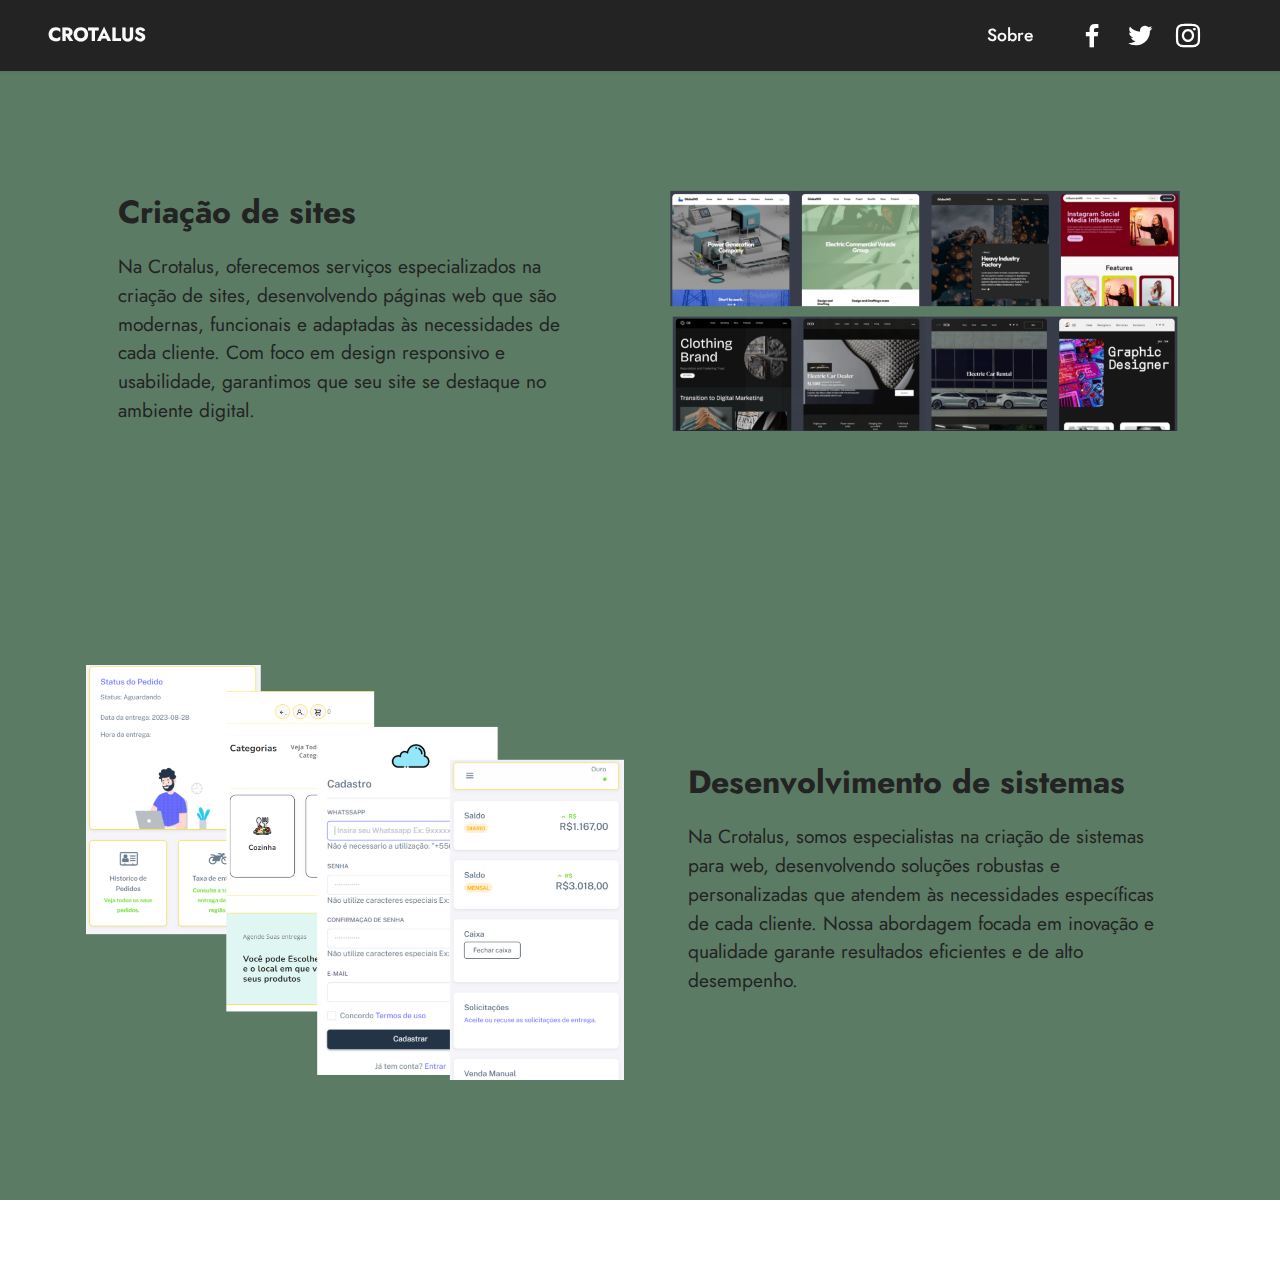
==== page1.html @ e1d0e32e "Add files via upload" ====
<!DOCTYPE html>
<html  >
<head>
  <!-- Site made with Mobirise Website Builder v5.8.14, https://mobirise.com -->
  <meta charset="UTF-8">
  <meta http-equiv="X-UA-Compatible" content="IE=edge">
  <meta name="generator" content="Mobirise v5.8.14, mobirise.com">
  <meta name="viewport" content="width=device-width, initial-scale=1, minimum-scale=1">
  <link rel="shortcut icon" href="assets/images/logo.png" type="image/x-icon">
  <meta name="description" content="">
  
  
  <title>sobre</title>
  <link rel="stylesheet" href="assets/bootstrap/css/bootstrap.min.css">
  <link rel="stylesheet" href="assets/bootstrap/css/bootstrap-grid.min.css">
  <link rel="stylesheet" href="assets/bootstrap/css/bootstrap-reboot.min.css">
  <link rel="stylesheet" href="assets/animatecss/animate.css">
  <link rel="stylesheet" href="assets/dropdown/css/style.css">
  <link rel="stylesheet" href="assets/socicon/css/styles.css">
  <link rel="stylesheet" href="assets/theme/css/style.css">
  <link rel="preload" href="https://fonts.googleapis.com/css?family=Jost:100,200,300,400,500,600,700,800,900,100i,200i,300i,400i,500i,600i,700i,800i,900i&display=swap" as="style" onload="this.onload=null;this.rel='stylesheet'">
  <noscript><link rel="stylesheet" href="https://fonts.googleapis.com/css?family=Jost:100,200,300,400,500,600,700,800,900,100i,200i,300i,400i,500i,600i,700i,800i,900i&display=swap"></noscript>
  <link rel="preload" as="style" href="assets/mobirise/css/mbr-additional.css"><link rel="stylesheet" href="assets/mobirise/css/mbr-additional.css" type="text/css">

  
  
  
</head>
<body>
  
  <section data-bs-version="5.1" class="menu menu1 cid-ujg3u1qwdb" once="menu" id="menu1-9">
    

    <nav class="navbar navbar-dropdown navbar-fixed-top navbar-expand-lg">
        <div class="container-fluid">
            <div class="navbar-brand">
                
                <span class="navbar-caption-wrap"><a class="navbar-caption text-white text-primary display-7" href="index.html">CROTALUS</a></span>
            </div>
            <button class="navbar-toggler" type="button" data-toggle="collapse" data-bs-toggle="collapse" data-target="#navbarSupportedContent" data-bs-target="#navbarSupportedContent" aria-controls="navbarNavAltMarkup" aria-expanded="false" aria-label="Toggle navigation">
                <div class="hamburger">
                    <span></span>
                    <span></span>
                    <span></span>
                    <span></span>
                </div>
            </button>
            <div class="collapse navbar-collapse" id="navbarSupportedContent">
                <ul class="navbar-nav nav-dropdown nav-right" data-app-modern-menu="true"><li class="nav-item"><a class="nav-link link text-white text-primary display-4" href="page1.html">Sobre</a></li></ul>
                <div class="icons-menu">
                    <a class="iconfont-wrapper" href="https://mobiri.se" target="_blank">
                        <span class="p-2 mbr-iconfont socicon-facebook socicon"></span>
                    </a>
                    <a class="iconfont-wrapper" href="https://mobiri.se" target="_blank">
                        <span class="p-2 mbr-iconfont socicon-twitter socicon"></span>
                    </a>
                    <a class="iconfont-wrapper" href="https://mobiri.se" target="_blank">
                        <span class="p-2 mbr-iconfont socicon-instagram socicon"></span>
                    </a>
                    
                </div>
                
            </div>
        </div>
    </nav>
</section>

<section data-bs-version="5.1" class="image2 cid-ujhuDAVxsH" id="image2-b">
    

    
    

    <div class="container">
        <div class="row align-items-center">
            <div class="col-12 col-lg-6">
                <div class="image-wrapper">
                    <img src="assets/images/design-sem-nome-9.png" alt="Mobirise Website Builder">
                    <p class="mbr-description mbr-fonts-style mt-2 align-center display-4"></p>
                </div>
            </div>
            <div class="col-12 col-lg">
                <div class="text-wrapper">
                    <h3 class="mbr-section-title mbr-fonts-style mb-3 display-5">
                        <strong>Criação de sites</strong></h3>
                    <p class="mbr-text mbr-fonts-style display-7">
                        Na Crotalus, oferecemos serviços especializados na criação de sites, desenvolvendo páginas web que são modernas, funcionais e adaptadas às necessidades de cada cliente. Com foco em design responsivo e usabilidade, garantimos que seu site se destaque no ambiente digital.</p>
                </div>
            </div>
        </div>
    </div>
</section>

<section data-bs-version="5.1" class="image1 cid-ujhtBpP2dq" id="image1-a">
    

    
    

    <div class="container">
        <div class="row align-items-center">
            <div class="col-12 col-lg-6">
                <div class="image-wrapper">
                    <img src="assets/images/design-sem-nome-4.png" alt="Mobirise Website Builder">
                    <p class="mbr-description mbr-fonts-style pt-2 align-center display-4"></p>
                </div>
            </div>
            <div class="col-12 col-lg">
                <div class="text-wrapper">
                    <h3 class="mbr-section-title mbr-fonts-style mb-3 display-5"><strong>Desenvolvimento de sistemas</strong></h3>
                    <p class="mbr-text mbr-fonts-style display-7">
                        Na Crotalus, somos especialistas na criação de sistemas para web, desenvolvendo soluções robustas e personalizadas que atendem às necessidades específicas de cada cliente. Nossa abordagem focada em inovação e qualidade garante resultados eficientes e de alto desempenho.</p>
                </div>
            </div>
        </div>
    </div>
</section><section class="display-7" style="padding: 0;align-items: center;justify-content: center;flex-wrap: wrap;    align-content: center;display: flex;position: relative;height: 4rem;"><a href="https://mobiri.se/3036467" style="flex: 1 1;height: 4rem;position: absolute;width: 100%;z-index: 1;"><img alt="" style="height: 4rem;" src="[data-uri]"></a><p style="margin: 0;text-align: center;" class="display-7">&#8204;</p><a style="z-index:1" href="https://mobirise.com/offline-website-builder.html">Offline Website Builder</a></section><script src="assets/bootstrap/js/bootstrap.bundle.min.js"></script>  <script src="assets/smoothscroll/smooth-scroll.js"></script>  <script src="assets/ytplayer/index.js"></script>  <script src="assets/dropdown/js/navbar-dropdown.js"></script>  <script src="assets/theme/js/script.js"></script>  
  
  
 <div id="scrollToTop" class="scrollToTop mbr-arrow-up"><a style="text-align: center;"><i class="mbr-arrow-up-icon mbr-arrow-up-icon-cm cm-icon cm-icon-smallarrow-up"></i></a></div>
    <input name="animation" type="hidden">
  </body>
</html>
---- assets/dropdown/css/style.css ----
.navbar-dropdown {
  left: 0;
  padding: 0;
  position: absolute;
  right: 0;
  top: 0;
  transition: all 0.45s ease;
  z-index: 1030;
  background: #282828; }
  .navbar-dropdown .navbar-logo {
    margin-right: 0.8rem;
    transition: margin 0.3s ease-in-out;
    vertical-align: middle; }
    .navbar-dropdown .navbar-logo img {
      height: 3.125rem;
      transition: all 0.3s ease-in-out; }
    .navbar-dropdown .navbar-logo.mbr-iconfont {
      font-size: 3.125rem;
      line-height: 3.125rem; }
  .navbar-dropdown .navbar-caption {
    font-weight: 700;
    white-space: normal;
    vertical-align: -4px;
    line-height: 3.125rem !important; }
    .navbar-dropdown .navbar-caption, .navbar-dropdown .navbar-caption:hover {
      color: inherit;
      text-decoration: none; }
  .navbar-dropdown .mbr-iconfont + .navbar-caption {
    vertical-align: -1px; }
  .navbar-dropdown.navbar-fixed-top {
    position: fixed; }
  .navbar-dropdown .navbar-brand span {
    vertical-align: -4px; }
  .navbar-dropdown.bg-color.transparent {
    background: none; }
  .navbar-dropdown.navbar-short .navbar-brand {
    padding: 0.625rem 0; }
    .navbar-dropdown.navbar-short .navbar-brand span {
      vertical-align: -1px; }
  .navbar-dropdown.navbar-short .navbar-caption {
    line-height: 2.375rem !important;
    vertical-align: -2px; }
  .navbar-dropdown.navbar-short .navbar-logo {
    margin-right: 0.5rem; }
    .navbar-dropdown.navbar-short .navbar-logo img {
      height: 2.375rem; }
    .navbar-dropdown.navbar-short .navbar-logo.mbr-iconfont {
      font-size: 2.375rem;
      line-height: 2.375rem; }
  .navbar-dropdown.navbar-short .mbr-table-cell {
    height: 3.625rem; }
  .navbar-dropdown .navbar-close {
    left: 0.6875rem;
    position: fixed;
    top: 0.75rem;
    z-index: 1000; }
  .navbar-dropdown .hamburger-icon {
    content: "";
    display: inline-block;
    vertical-align: middle;
    width: 16px;
    -webkit-box-shadow: 0 -6px 0 1px #282828,0 0 0 1px #282828,0 6px 0 1px #282828;
    -moz-box-shadow: 0 -6px 0 1px #282828,0 0 0 1px #282828,0 6px 0 1px #282828;
    box-shadow: 0 -6px 0 1px #282828,0 0 0 1px #282828,0 6px 0 1px #282828; }

.dropdown-menu .dropdown-toggle[data-toggle="dropdown-submenu"]::after {
  border-bottom: 0.35em solid transparent;
  border-left: 0.35em solid;
  border-right: 0;
  border-top: 0.35em solid transparent;
  margin-left: 0.3rem; }

.dropdown-menu .dropdown-item:focus {
  outline: 0; }

.nav-dropdown {
  font-size: 0.75rem;
  font-weight: 500;
  height: auto !important; }
  .nav-dropdown .nav-btn {
    padding-left: 1rem; }
  .nav-dropdown .link {
    margin: .667em 1.667em;
    font-weight: 500;
    padding: 0;
    transition: color .2s ease-in-out; }
    .nav-dropdown .link.dropdown-toggle {
      margin-right: 2.583em; }
      .nav-dropdown .link.dropdown-toggle::after {
        margin-left: .25rem;
        border-top: 0.35em solid;
        border-right: 0.35em solid transparent;
        border-left: 0.35em solid transparent;
        border-bottom: 0; }
      .nav-dropdown .link.dropdown-toggle[aria-expanded="true"] {
        margin: 0;
        padding: 0.667em 3.263em  0.667em 1.667em; }
  .nav-dropdown .link::after,
  .nav-dropdown .dropdown-item::after {
    color: inherit; }
  .nav-dropdown .btn {
    font-size: 0.75rem;
    font-weight: 700;
    letter-spacing: 0;
    margin-bottom: 0;
    padding-left: 1.25rem;
    padding-right: 1.25rem; }
  .nav-dropdown .dropdown-menu {
    border-radius: 0;
    border: 0;
    left: 0;
    margin: 0;
    padding-bottom: 1.25rem;
    padding-top: 1.25rem;
    position: relative; }
  .nav-dropdown .dropdown-submenu {
    margin-left: 0.125rem;
    top: 0; }
  .nav-dropdown .dropdown-item {
    font-weight: 500;
    line-height: 2;
    padding: 0.3846em 4.615em 0.3846em 1.5385em;
    position: relative;
    transition: color .2s ease-in-out, background-color .2s ease-in-out; }
    .nav-dropdown .dropdown-item::after {
      margin-top: -0.3077em;
      position: absolute;
      right: 1.1538em;
      top: 50%; }
    .nav-dropdown .dropdown-item:focus, .nav-dropdown .dropdown-item:hover {
      background: none; }

@media (max-width: 767px) {
  .nav-dropdown.navbar-toggleable-sm {
    bottom: 0;
    display: none;
    left: 0;
    overflow-x: hidden;
    position: fixed;
    top: 0;
    transform: translateX(-100%);
    -ms-transform: translateX(-100%);
    -webkit-transform: translateX(-100%);
    width: 18.75rem;
    z-index: 999; } }
.nav-dropdown.navbar-toggleable-xl {
  bottom: 0;
  display: none;
  left: 0;
  overflow-x: hidden;
  position: fixed;
  top: 0;
  transform: translateX(-100%);
  -ms-transform: translateX(-100%);
  -webkit-transform: translateX(-100%);
  width: 18.75rem;
  z-index: 999; }

.nav-dropdown-sm {
  display: block !important;
  overflow-x: hidden;
  overflow: auto;
  padding-top: 3.875rem; }
  .nav-dropdown-sm::after {
    content: "";
    display: block;
    height: 3rem;
    width: 100%; }
  .nav-dropdown-sm.collapse.in ~ .navbar-close {
    display: block !important; }
  .nav-dropdown-sm.collapsing, .nav-dropdown-sm.collapse.in {
    transform: translateX(0);
    -ms-transform: translateX(0);
    -webkit-transform: translateX(0);
    transition: all 0.25s ease-out;
    -webkit-transition: all 0.25s ease-out;
    background: #282828; }
  .nav-dropdown-sm.collapsing[aria-expanded="false"] {
    transform: translateX(-100%);
    -ms-transform: translateX(-100%);
    -webkit-transform: translateX(-100%); }
  .nav-dropdown-sm .nav-item {
    display: block;
    margin-left: 0 !important;
    padding-left: 0; }
  .nav-dropdown-sm .link,
  .nav-dropdown-sm .dropdown-item {
    border-top: 1px dotted rgba(255, 255, 255, 0.1);
    font-size: 0.8125rem;
    line-height: 1.6;
    margin: 0 !important;
    padding: 0.875rem 2.4rem 0.875rem 1.5625rem !important;
    position: relative;
    white-space: normal; }
    .nav-dropdown-sm .link:focus, .nav-dropdown-sm .link:hover,
    .nav-dropdown-sm .dropdown-item:focus,
    .nav-dropdown-sm .dropdown-item:hover {
      background: rgba(0, 0, 0, 0.2) !important;
      color: #c0a375; }
  .nav-dropdown-sm .nav-btn {
    position: relative;
    padding: 1.5625rem 1.5625rem 0 1.5625rem; }
    .nav-dropdown-sm .nav-btn::before {
      border-top: 1px dotted rgba(255, 255, 255, 0.1);
      content: "";
      left: 0;
      position: absolute;
      top: 0;
      width: 100%; }
    .nav-dropdown-sm .nav-btn + .nav-btn {
      padding-top: 0.625rem; }
      .nav-dropdown-sm .nav-btn + .nav-btn::before {
        display: none; }
  .nav-dropdown-sm .btn {
    padding: 0.625rem 0; }
  .nav-dropdown-sm .dropdown-toggle[data-toggle="dropdown-submenu"]::after {
    margin-left: .25rem;
    border-top: 0.35em solid;
    border-right: 0.35em solid transparent;
    border-left: 0.35em solid transparent;
    border-bottom: 0; }
  .nav-dropdown-sm .dropdown-toggle[data-toggle="dropdown-submenu"][aria-expanded="true"]::after {
    border-top: 0;
    border-right: 0.35em solid transparent;
    border-left: 0.35em solid transparent;
    border-bottom: 0.35em solid; }
  .nav-dropdown-sm .dropdown-menu {
    margin: 0;
    padding: 0;
    position: relative;
    top: 0;
    left: 0;
    width: 100%;
    border: 0;
    float: none;
    border-radius: 0;
    background: none; }
  .nav-dropdown-sm .dropdown-submenu {
    left: 100%;
    margin-left: 0.125rem;
    margin-top: -1.25rem;
    top: 0; }

.navbar-toggleable-sm .nav-dropdown .dropdown-menu {
  position: absolute; }

.navbar-toggleable-sm .nav-dropdown .dropdown-submenu {
  left: 100%;
  margin-left: 0.125rem;
  margin-top: -1.25rem;
  top: 0; }

.navbar-toggleable-sm.opened .nav-dropdown .dropdown-menu {
  position: relative; }

.navbar-toggleable-sm.opened .nav-dropdown .dropdown-submenu {
  left: 0;
  margin-left: 00rem;
  margin-top: 0rem;
  top: 0; }

.is-builder .nav-dropdown.collapsing {
  transition: none !important; }
---- assets/socicon/css/styles.css ----
@charset "UTF-8";

@font-face {
  font-family: 'Socicon';
  src:  url('../fonts/socicon.eot');
  src:  url('../fonts/socicon.eot?#iefix') format('embedded-opentype'),
    url('../fonts/socicon.woff2') format('woff2'),
    url('../fonts/socicon.ttf') format('truetype'),
    url('../fonts/socicon.woff') format('woff'),
    url('../fonts/socicon.svg#socicon') format('svg');
  font-weight: normal;
  font-style: normal;
  font-display: swap;
}

[data-icon]:before {
  font-family: "socicon" !important;
  content: attr(data-icon);
  font-style: normal !important;
  font-weight: normal !important;
  font-variant: normal !important;
  text-transform: none !important;
  speak: none;
  line-height: 1;
  -webkit-font-smoothing: antialiased;
  -moz-osx-font-smoothing: grayscale;
}

[class^="socicon-"], [class*=" socicon-"] {
  /* use !important to prevent issues with browser extensions that change fonts */
  font-family: 'Socicon' !important;
  speak: none;
  font-style: normal;
  font-weight: normal;
  font-variant: normal;
  text-transform: none;
  line-height: 1;

  /* Better Font Rendering =========== */
  -webkit-font-smoothing: antialiased;
  -moz-osx-font-smoothing: grayscale;
}

.socicon-eitaa:before {
  content: "\e97c";
}
.socicon-soroush:before {
  content: "\e97d";
}
.socicon-bale:before {
  content: "\e97e";
}
.socicon-zazzle:before {
  content: "\e97b";
}
.socicon-society6:before {
  content: "\e97a";
}
.socicon-redbubble:before {
  content: "\e979";
}
.socicon-avvo:before {
  content: "\e978";
}
.socicon-stitcher:before {
  content: "\e977";
}
.socicon-googlehangouts:before {
  content: "\e974";
}
.socicon-dlive:before {
  content: "\e975";
}
.socicon-vsco:before {
  content: "\e976";
}
.socicon-flipboard:before {
  content: "\e973";
}
.socicon-ubuntu:before {
  content: "\e958";
}
.socicon-artstation:before {
  content: "\e959";
}
.socicon-invision:before {
  content: "\e95a";
}
.socicon-torial:before {
  content: "\e95b";
}
.socicon-collectorz:before {
  content: "\e95c";
}
.socicon-seenthis:before {
  content: "\e95d";
}
.socicon-googleplaymusic:before {
  content: "\e95e";
}
.socicon-debian:before {
  content: "\e95f";
}
.socicon-filmfreeway:before {
  content: "\e960";
}
.socicon-gnome:before {
  content: "\e961";
}
.socicon-itchio:before {
  content: "\e962";
}
.socicon-jamendo:before {
  content: "\e963";
}
.socicon-mix:before {
  content: "\e964";
}
.socicon-sharepoint:before {
  content: "\e965";
}
.socicon-tinder:before {
  content: "\e966";
}
.socicon-windguru:before {
  content: "\e967";
}
.socicon-cdbaby:before {
  content: "\e968";
}
.socicon-elementaryos:before {
  content: "\e969";
}
.socicon-stage32:before {
  content: "\e96a";
}
.socicon-tiktok:before {
  content: "\e96b";
}
.socicon-gitter:before {
  content: "\e96c";
}
.socicon-letterboxd:before {
  content: "\e96d";
}
.socicon-threema:before {
  content: "\e96e";
}
.socicon-splice:before {
  content: "\e96f";
}
.socicon-metapop:before {
  content: "\e970";
}
.socicon-naver:before {
  content: "\e971";
}
.socicon-remote:before {
  content: "\e972";
}
.socicon-internet:before {
  content: "\e957";
}
.socicon-moddb:before {
  content: "\e94b";
}
.socicon-indiedb:before {
  content: "\e94c";
}
.socicon-traxsource:before {
  content: "\e94d";
}
.socicon-gamefor:before {
  content: "\e94e";
}
.socicon-pixiv:before {
  content: "\e94f";
}
.socicon-myanimelist:before {
  content: "\e950";
}
.socicon-blackberry:before {
  content: "\e951";
}
.socicon-wickr:before {
  content: "\e952";
}
.socicon-spip:before {
  content: "\e953";
}
.socicon-napster:before {
  content: "\e954";
}
.socicon-beatport:before {
  content: "\e955";
}
.socicon-hackerone:before {
  content: "\e956";
}
.socicon-hackernews:before {
  content: "\e946";
}
.socicon-smashwords:before {
  content: "\e947";
}
.socicon-kobo:before {
  content: "\e948";
}
.socicon-bookbub:before {
  content: "\e949";
}
.socicon-mailru:before {
  content: "\e94a";
}
.socicon-gitlab:before {
  content: "\e945";
}
.socicon-instructables:before {
  content: "\e944";
}
.socicon-portfolio:before {
  content: "\e943";
}
.socicon-codered:before {
  content: "\e940";
}
.socicon-origin:before {
  content: "\e941";
}
.socicon-nextdoor:before {
  content: "\e942";
}
.socicon-udemy:before {
  content: "\e93f";
}
.socicon-livemaster:before {
  content: "\e93e";
}
.socicon-crunchbase:before {
  content: "\e93b";
}
.socicon-homefy:before {
  content: "\e93c";
}
.socicon-calendly:before {
  content: "\e93d";
}
.socicon-realtor:before {
  content: "\e90f";
}
.socicon-tidal:before {
  content: "\e910";
}
.socicon-qobuz:before {
  content: "\e911";
}
.socicon-natgeo:before {
  content: "\e912";
}
.socicon-mastodon:before {
  content: "\e913";
}
.socicon-unsplash:before {
  content: "\e914";
}
.socicon-homeadvisor:before {
  content: "\e915";
}
.socicon-angieslist:before {
  content: "\e916";
}
.socicon-codepen:before {
  content: "\e917";
}
.socicon-slack:before {
  content: "\e918";
}
.socicon-openaigym:before {
  content: "\e919";
}
.socicon-logmein:before {
  content: "\e91a";
}
.socicon-fiverr:before {
  content: "\e91b";
}
.socicon-gotomeeting:before {
  content: "\e91c";
}
.socicon-aliexpress:before {
  content: "\e91d";
}
.socicon-guru:before {
  content: "\e91e";
}
.socicon-appstore:before {
  content: "\e91f";
}
.socicon-homes:before {
  content: "\e920";
}
.socicon-zoom:before {
  content: "\e921";
}
.socicon-alibaba:before {
  content: "\e922";
}
.socicon-craigslist:before {
  content: "\e923";
}
.socicon-wix:before {
  content: "\e924";
}
.socicon-redfin:before {
  content: "\e925";
}
.socicon-googlecalendar:before {
  content: "\e926";
}
.socicon-shopify:before {
  content: "\e927";
}
.socicon-freelancer:before {
  content: "\e928";
}
.socicon-seedrs:before {
  content: "\e929";
}
.socicon-bing:before {
  content: "\e92a";
}
.socicon-doodle:before {
  content: "\e92b";
}
.socicon-bonanza:before {
  content: "\e92c";
}
.socicon-squarespace:before {
  content: "\e92d";
}
.socicon-toptal:before {
  content: "\e92e";
}
.socicon-gust:before {
  content: "\e92f";
}
.socicon-ask:before {
  content: "\e930";
}
.socicon-trulia:before {
  content: "\e931";
}
.socicon-loomly:before {
  content: "\e932";
}
.socicon-ghost:before {
  content: "\e933";
}
.socicon-upwork:before {
  content: "\e934";
}
.socicon-fundable:before {
  content: "\e935";
}
.socicon-booking:before {
  content: "\e936";
}
.socicon-googlemaps:before {
  content: "\e937";
}
.socicon-zillow:before {
  content: "\e938";
}
.socicon-niconico:before {
  content: "\e939";
}
.socicon-toneden:before {
  content: "\e93a";
}
.socicon-augment:before {
  content: "\e908";
}
.socicon-bitbucket:before {
  content: "\e909";
}
.socicon-fyuse:before {
  content: "\e90a";
}
.socicon-yt-gaming:before {
  content: "\e90b";
}
.socicon-sketchfab:before {
  content: "\e90c";
}
.socicon-mobcrush:before {
  content: "\e90d";
}
.socicon-microsoft:before {
  content: "\e90e";
}
.socicon-pandora:before {
  content: "\e907";
}
.socicon-messenger:before {
  content: "\e906";
}
.socicon-gamewisp:before {
  content: "\e905";
}
.socicon-bloglovin:before {
  content: "\e904";
}
.socicon-tunein:before {
  content: "\e903";
}
.socicon-gamejolt:before {
  content: "\e901";
}
.socicon-trello:before {
  content: "\e902";
}
.socicon-spreadshirt:before {
  content: "\e900";
}
.socicon-500px:before {
  content: "\e000";
}
.socicon-8tracks:before {
  content: "\e001";
}
.socicon-airbnb:before {
  content: "\e002";
}
.socicon-alliance:before {
  content: "\e003";
}
.socicon-amazon:before {
  content: "\e004";
}
.socicon-amplement:before {
  content: "\e005";
}
.socicon-android:before {
  content: "\e006";
}
.socicon-angellist:before {
  content: "\e007";
}
.socicon-apple:before {
  content: "\e008";
}
.socicon-appnet:before {
  content: "\e009";
}
.socicon-baidu:before {
  content: "\e00a";
}
.socicon-bandcamp:before {
  content: "\e00b";
}
.socicon-battlenet:before {
  content: "\e00c";
}
.socicon-mixer:before {
  content: "\e00d";
}
.socicon-bebee:before {
  content: "\e00e";
}
.socicon-bebo:before {
  content: "\e00f";
}
.socicon-behance:before {
  content: "\e010";
}
.socicon-blizzard:before {
  content: "\e011";
}
.socicon-blogger:before {
  content: "\e012";
}
.socicon-buffer:before {
  content: "\e013";
}
.socicon-chrome:before {
  content: "\e014";
}
.socicon-coderwall:before {
  content: "\e015";
}
.socicon-curse:before {
  content: "\e016";
}
.socicon-dailymotion:before {
  content: "\e017";
}
.socicon-deezer:before {
  content: "\e018";
}
.socicon-delicious:before {
  content: "\e019";
}
.socicon-deviantart:before {
  content: "\e01a";
}
.socicon-diablo:before {
  content: "\e01b";
}
.socicon-digg:before {
  content: "\e01c";
}
.socicon-discord:before {
  content: "\e01d";
}
.socicon-disqus:before {
  content: "\e01e";
}
.socicon-douban:before {
  content: "\e01f";
}
.socicon-draugiem:before {
  content: "\e020";
}
.socicon-dribbble:before {
  content: "\e021";
}
.socicon-drupal:before {
  content: "\e022";
}
.socicon-ebay:before {
  content: "\e023";
}
.socicon-ello:before {
  content: "\e024";
}
.socicon-endomodo:before {
  content: "\e025";
}
.socicon-envato:before {
  content: "\e026";
}
.socicon-etsy:before {
  content: "\e027";
}
.socicon-facebook:before {
  content: "\e028";
}
.socicon-feedburner:before {
  content: "\e029";
}
.socicon-filmweb:before {
  content: "\e02a";
}
.socicon-firefox:before {
  content: "\e02b";
}
.socicon-flattr:before {
  content: "\e02c";
}
.socicon-flickr:before {
  content: "\e02d";
}
.socicon-formulr:before {
  content: "\e02e";
}
.socicon-forrst:before {
  content: "\e02f";
}
.socicon-foursquare:before {
  content: "\e030";
}
.socicon-friendfeed:before {
  content: "\e031";
}
.socicon-github:before {
  content: "\e032";
}
.socicon-goodreads:before {
  content: "\e033";
}
.socicon-google:before {
  content: "\e034";
}
.socicon-googlescholar:before {
  content: "\e035";
}
.socicon-googlegroups:before {
  content: "\e036";
}
.socicon-googlephotos:before {
  content: "\e037";
}
.socicon-googleplus:before {
  content: "\e038";
}
.socicon-grooveshark:before {
  content: "\e039";
}
.socicon-hackerrank:before {
  content: "\e03a";
}
.socicon-hearthstone:before {
  content: "\e03b";
}
.socicon-hellocoton:before {
  content: "\e03c";
}
.socicon-heroes:before {
  content: "\e03d";
}
.socicon-smashcast:before {
  content: "\e03e";
}
.socicon-horde:before {
  content: "\e03f";
}
.socicon-houzz:before {
  content: "\e040";
}
.socicon-icq:before {
  content: "\e041";
}
.socicon-identica:before {
  content: "\e042";
}
.socicon-imdb:before {
  content: "\e043";
}
.socicon-instagram:before {
  content: "\e044";
}
.socicon-issuu:before {
  content: "\e045";
}
.socicon-istock:before {
  content: "\e046";
}
.socicon-itunes:before {
  content: "\e047";
}
.socicon-keybase:before {
  content: "\e048";
}
.socicon-lanyrd:before {
  content: "\e049";
}
.socicon-lastfm:before {
  content: "\e04a";
}
.socicon-line:before {
  content: "\e04b";
}
.socicon-linkedin:before {
  content: "\e04c";
}
.socicon-livejournal:before {
  content: "\e04d";
}
.socicon-lyft:before {
  content: "\e04e";
}
.socicon-macos:before {
  content: "\e04f";
}
.socicon-mail:before {
  content: "\e050";
}
.socicon-medium:before {
  content: "\e051";
}
.socicon-meetup:before {
  content: "\e052";
}
.socicon-mixcloud:before {
  content: "\e053";
}
.socicon-modelmayhem:before {
  content: "\e054";
}
.socicon-mumble:before {
  content: "\e055";
}
.socicon-myspace:before {
  content: "\e056";
}
.socicon-newsvine:before {
  content: "\e057";
}
.socicon-nintendo:before {
  content: "\e058";
}
.socicon-npm:before {
  content: "\e059";
}
.socicon-odnoklassniki:before {
  content: "\e05a";
}
.socicon-openid:before {
  content: "\e05b";
}
.socicon-opera:before {
  content: "\e05c";
}
.socicon-outlook:before {
  content: "\e05d";
}
.socicon-overwatch:before {
  content: "\e05e";
}
.socicon-patreon:before {
  content: "\e05f";
}
.socicon-paypal:before {
  content: "\e060";
}
.socicon-periscope:before {
  content: "\e061";
}
.socicon-persona:before {
  content: "\e062";
}
.socicon-pinterest:before {
  content: "\e063";
}
.socicon-play:before {
  content: "\e064";
}
.socicon-player:before {
  content: "\e065";
}
.socicon-playstation:before {
  content: "\e066";
}
.socicon-pocket:before {
  content: "\e067";
}
.socicon-qq:before {
  content: "\e068";
}
.socicon-quora:before {
  content: "\e069";
}
.socicon-raidcall:before {
  content: "\e06a";
}
.socicon-ravelry:before {
  content: "\e06b";
}
.socicon-reddit:before {
  content: "\e06c";
}
.socicon-renren:before {
  content: "\e06d";
}
.socicon-researchgate:before {
  content: "\e06e";
}
.socicon-residentadvisor:before {
  content: "\e06f";
}
.socicon-reverbnation:before {
  content: "\e070";
}
.socicon-rss:before {
  content: "\e071";
}
.socicon-sharethis:before {
  content: "\e072";
}
.socicon-skype:before {
  content: "\e073";
}
.socicon-slideshare:before {
  content: "\e074";
}
.socicon-smugmug:before {
  content: "\e075";
}
.socicon-snapchat:before {
  content: "\e076";
}
.socicon-songkick:before {
  content: "\e077";
}
.socicon-soundcloud:before {
  content: "\e078";
}
.socicon-spotify:before {
  content: "\e079";
}
.socicon-stackexchange:before {
  content: "\e07a";
}
.socicon-stackoverflow:before {
  content: "\e07b";
}
.socicon-starcraft:before {
  content: "\e07c";
}
.socicon-stayfriends:before {
  content: "\e07d";
}
.socicon-steam:before {
  content: "\e07e";
}
.socicon-storehouse:before {
  content: "\e07f";
}
.socicon-strava:before {
  content: "\e080";
}
.socicon-streamjar:before {
  content: "\e081";
}
.socicon-stumbleupon:before {
  content: "\e082";
}
.socicon-swarm:before {
  content: "\e083";
}
.socicon-teamspeak:before {
  content: "\e084";
}
.socicon-teamviewer:before {
  content: "\e085";
}
.socicon-technorati:before {
  content: "\e086";
}
.socicon-telegram:before {
  content: "\e087";
}
.socicon-tripadvisor:before {
  content: "\e088";
}
.socicon-tripit:before {
  content: "\e089";
}
.socicon-triplej:before {
  content: "\e08a";
}
.socicon-tumblr:before {
  content: "\e08b";
}
.socicon-twitch:before {
  content: "\e08c";
}
.socicon-twitter:before {
  content: "\e08d";
}
.socicon-uber:before {
  content: "\e08e";
}
.socicon-ventrilo:before {
  content: "\e08f";
}
.socicon-viadeo:before {
  content: "\e090";
}
.socicon-viber:before {
  content: "\e091";
}
.socicon-viewbug:before {
  content: "\e092";
}
.socicon-vimeo:before {
  content: "\e093";
}
.socicon-vine:before {
  content: "\e094";
}
.socicon-vkontakte:before {
  content: "\e095";
}
.socicon-warcraft:before {
  content: "\e096";
}
.socicon-wechat:before {
  content: "\e097";
}
.socicon-weibo:before {
  content: "\e098";
}
.socicon-whatsapp:before {
  content: "\e099";
}
.socicon-wikipedia:before {
  content: "\e09a";
}
.socicon-windows:before {
  content: "\e09b";
}
.socicon-wordpress:before {
  content: "\e09c";
}
.socicon-wykop:before {
  content: "\e09d";
}
.socicon-xbox:before {
  content: "\e09e";
}
.socicon-xing:before {
  content: "\e09f";
}
.socicon-yahoo:before {
  content: "\e0a0";
}
.socicon-yammer:before {
  content: "\e0a1";
}
.socicon-yandex:before {
  content: "\e0a2";
}
.socicon-yelp:before {
  content: "\e0a3";
}
.socicon-younow:before {
  content: "\e0a4";
}
.socicon-youtube:before {
  content: "\e0a5";
}
.socicon-zapier:before {
  content: "\e0a6";
}
.socicon-zerply:before {
  content: "\e0a7";
}
.socicon-zomato:before {
  content: "\e0a8";
}
.socicon-zynga:before {
  content: "\e0a9";
}
---- assets/theme/css/style.css ----
@charset "UTF-8";
section {
  background-color: #ffffff;
}

body {
  font-style: normal;
  line-height: 1.5;
  font-weight: 400;
  color: #232323;
  position: relative;
}

button {
  background-color: transparent;
  border-color: transparent;
}

section,
.container,
.container-fluid {
  position: relative;
  word-wrap: break-word;
}

a.mbr-iconfont:hover {
  text-decoration: none;
}

.article .lead p,
.article .lead ul,
.article .lead ol,
.article .lead pre,
.article .lead blockquote {
  margin-bottom: 0;
}

a {
  font-style: normal;
  font-weight: 400;
  cursor: pointer;
}
a, a:hover {
  text-decoration: none;
}

.mbr-section-title {
  font-style: normal;
  line-height: 1.3;
}

.mbr-section-subtitle {
  line-height: 1.3;
}

.mbr-text {
  font-style: normal;
  line-height: 1.7;
}

h1,
h2,
h3,
h4,
h5,
h6,
.display-1,
.display-2,
.display-4,
.display-5,
.display-7,
span,
p,
a {
  line-height: 1;
  word-break: break-word;
  word-wrap: break-word;
  font-weight: 400;
}

b,
strong {
  font-weight: bold;
}

input:-webkit-autofill, input:-webkit-autofill:hover, input:-webkit-autofill:focus, input:-webkit-autofill:active {
  transition-delay: 9999s;
  -webkit-transition-property: background-color, color;
  transition-property: background-color, color;
}

textarea[type=hidden] {
  display: none;
}

section {
  background-position: 50% 50%;
  background-repeat: no-repeat;
  background-size: cover;
}
section .mbr-background-video,
section .mbr-background-video-preview {
  position: absolute;
  bottom: 0;
  left: 0;
  right: 0;
  top: 0;
}

.hidden {
  visibility: hidden;
}

.mbr-z-index20 {
  z-index: 20;
}

/*! Base colors */
.mbr-white {
  color: #ffffff;
}

.mbr-black {
  color: #111111;
}

.mbr-bg-white {
  background-color: #ffffff;
}

.mbr-bg-black {
  background-color: #000000;
}

/*! Text-aligns */
.align-left {
  text-align: left;
}

.align-center {
  text-align: center;
}

.align-right {
  text-align: right;
}

/*! Font-weight  */
.mbr-light {
  font-weight: 300;
}

.mbr-regular {
  font-weight: 400;
}

.mbr-semibold {
  font-weight: 500;
}

.mbr-bold {
  font-weight: 700;
}

/*! Media  */
.media-content {
  flex-basis: 100%;
}

.media-container-row {
  display: flex;
  flex-direction: row;
  flex-wrap: wrap;
  justify-content: center;
  align-content: center;
  align-items: start;
}
.media-container-row .media-size-item {
  width: 400px;
}

.media-container-column {
  display: flex;
  flex-direction: column;
  flex-wrap: wrap;
  justify-content: center;
  align-content: center;
  align-items: stretch;
}
.media-container-column > * {
  width: 100%;
}

@media (min-width: 992px) {
  .media-container-row {
    flex-wrap: nowrap;
  }
}
figure {
  margin-bottom: 0;
  overflow: hidden;
}

figure[mbr-media-size] {
  transition: width 0.1s;
}

img,
iframe {
  display: block;
  width: 100%;
}

.card {
  background-color: transparent;
  border: none;
}

.card-box {
  width: 100%;
}

.card-img {
  text-align: center;
  flex-shrink: 0;
  -webkit-flex-shrink: 0;
}

.media {
  max-width: 100%;
  margin: 0 auto;
}

.mbr-figure {
  align-self: center;
}

.media-container > div {
  max-width: 100%;
}

.mbr-figure img,
.card-img img {
  width: 100%;
}

@media (max-width: 991px) {
  .media-size-item {
    width: auto !important;
  }

  .media {
    width: auto;
  }

  .mbr-figure {
    width: 100% !important;
  }
}
/*! Buttons */
.mbr-section-btn {
  margin-left: -0.6rem;
  margin-right: -0.6rem;
  font-size: 0;
}

.btn {
  font-weight: 600;
  border-width: 1px;
  font-style: normal;
  margin: 0.6rem 0.6rem;
  white-space: normal;
  transition: all 0.2s ease-in-out;
  display: inline-flex;
  align-items: center;
  justify-content: center;
  word-break: break-word;
}

.btn-sm {
  font-weight: 600;
  letter-spacing: 0px;
  transition: all 0.3s ease-in-out;
}

.btn-md {
  font-weight: 600;
  letter-spacing: 0px;
  transition: all 0.3s ease-in-out;
}

.btn-lg {
  font-weight: 600;
  letter-spacing: 0px;
  transition: all 0.3s ease-in-out;
}

.btn-form {
  margin: 0;
}
.btn-form:hover {
  cursor: pointer;
}

nav .mbr-section-btn {
  margin-left: 0rem;
  margin-right: 0rem;
}

/*! Btn icon margin */
.btn .mbr-iconfont,
.btn.btn-sm .mbr-iconfont {
  order: 1;
  cursor: pointer;
  margin-left: 0.5rem;
  vertical-align: sub;
}

.btn.btn-md .mbr-iconfont,
.btn.btn-md .mbr-iconfont {
  margin-left: 0.8rem;
}

.mbr-regular {
  font-weight: 400;
}

.mbr-semibold {
  font-weight: 500;
}

.mbr-bold {
  font-weight: 700;
}

[type=submit] {
  -webkit-appearance: none;
}

/*! Full-screen */
.mbr-fullscreen .mbr-overlay {
  min-height: 100vh;
}

.mbr-fullscreen {
  display: flex;
  display: -moz-flex;
  display: -ms-flex;
  display: -o-flex;
  align-items: center;
  min-height: 100vh;
  padding-top: 3rem;
  padding-bottom: 3rem;
}

/*! Map */
.map {
  height: 25rem;
  position: relative;
}
.map iframe {
  width: 100%;
  height: 100%;
}

/*! Scroll to top arrow */
.mbr-arrow-up {
  bottom: 25px;
  right: 90px;
  position: fixed;
  text-align: right;
  z-index: 5000;
  color: #ffffff;
  font-size: 22px;
}

.mbr-arrow-up a {
  background: rgba(0, 0, 0, 0.2);
  border-radius: 50%;
  color: #fff;
  display: inline-block;
  height: 60px;
  width: 60px;
  border: 2px solid #fff;
  outline-style: none !important;
  position: relative;
  text-decoration: none;
  transition: all 0.3s ease-in-out;
  cursor: pointer;
  text-align: center;
}
.mbr-arrow-up a:hover {
  background-color: rgba(0, 0, 0, 0.4);
}
.mbr-arrow-up a i {
  line-height: 60px;
}

.mbr-arrow-up-icon {
  display: block;
  color: #fff;
}

.mbr-arrow-up-icon::before {
  content: "›";
  display: inline-block;
  font-family: serif;
  font-size: 22px;
  line-height: 1;
  font-style: normal;
  position: relative;
  top: 6px;
  left: -4px;
  transform: rotate(-90deg);
}

/*! Arrow Down */
.mbr-arrow {
  position: absolute;
  bottom: 45px;
  left: 50%;
  width: 60px;
  height: 60px;
  cursor: pointer;
  background-color: rgba(80, 80, 80, 0.5);
  border-radius: 50%;
  transform: translateX(-50%);
}
@media (max-width: 767px) {
  .mbr-arrow {
    display: none;
  }
}
.mbr-arrow > a {
  display: inline-block;
  text-decoration: none;
  outline-style: none;
  -webkit-animation: arrowdown 1.7s ease-in-out infinite;
          animation: arrowdown 1.7s ease-in-out infinite;
  color: #ffffff;
}
.mbr-arrow > a > i {
  position: absolute;
  top: -2px;
  left: 15px;
  font-size: 2rem;
}

#scrollToTop a i::before {
  content: "";
  position: absolute;
  display: block;
  border-bottom: 2.5px solid #fff;
  border-left: 2.5px solid #fff;
  width: 27.8%;
  height: 27.8%;
  left: 50%;
  top: 51%;
  transform: translateY(-30%) translateX(-50%) rotate(135deg);
}

@keyframes arrowdown {
  0% {
    transform: translateY(0px);
  }
  50% {
    transform: translateY(-5px);
  }
  100% {
    transform: translateY(0px);
  }
}
@-webkit-keyframes arrowdown {
  0% {
    transform: translateY(0px);
  }
  50% {
    transform: translateY(-5px);
  }
  100% {
    transform: translateY(0px);
  }
}
@media (max-width: 500px) {
  .mbr-arrow-up {
    left: 0;
    right: 0;
    text-align: center;
  }
}
/*Gradients animation*/
@keyframes gradient-animation {
  from {
    background-position: 0% 100%;
    -webkit-animation-timing-function: ease-in-out;
            animation-timing-function: ease-in-out;
  }
  to {
    background-position: 100% 0%;
    -webkit-animation-timing-function: ease-in-out;
            animation-timing-function: ease-in-out;
  }
}
@-webkit-keyframes gradient-animation {
  from {
    background-position: 0% 100%;
    -webkit-animation-timing-function: ease-in-out;
            animation-timing-function: ease-in-out;
  }
  to {
    background-position: 100% 0%;
    -webkit-animation-timing-function: ease-in-out;
            animation-timing-function: ease-in-out;
  }
}
.bg-gradient {
  background-size: 200% 200%;
  animation: gradient-animation 5s infinite alternate;
  -webkit-animation: gradient-animation 5s infinite alternate;
}

.menu .navbar-brand {
  display: -webkit-flex;
}
.menu .navbar-brand span {
  display: flex;
  display: -webkit-flex;
}
.menu .navbar-brand .navbar-caption-wrap {
  display: -webkit-flex;
}
.menu .navbar-brand .navbar-logo img {
  display: -webkit-flex;
  width: auto;
}
@media (min-width: 768px) and (max-width: 991px) {
  .menu .navbar-toggleable-sm .navbar-nav {
    display: -ms-flexbox;
  }
}
@media (max-width: 991px) {
  .menu .navbar-collapse {
    max-height: 93.5vh;
  }
  .menu .navbar-collapse.show {
    overflow: auto;
  }
}
@media (min-width: 992px) {
  .menu .navbar-nav.nav-dropdown {
    display: -webkit-flex;
  }
  .menu .navbar-toggleable-sm .navbar-collapse {
    display: -webkit-flex !important;
  }
  .menu .collapsed .navbar-collapse {
    max-height: 93.5vh;
  }
  .menu .collapsed .navbar-collapse.show {
    overflow: auto;
  }
}
@media (max-width: 767px) {
  .menu .navbar-collapse {
    max-height: 80vh;
  }
}

.nav-link .mbr-iconfont {
  margin-right: 0.5rem;
}

.navbar {
  display: -webkit-flex;
  -webkit-flex-wrap: wrap;
  -webkit-align-items: center;
  -webkit-justify-content: space-between;
}

.navbar-collapse {
  -webkit-flex-basis: 100%;
  -webkit-flex-grow: 1;
  -webkit-align-items: center;
}

.nav-dropdown .link {
  padding: 0.667em 1.667em !important;
  margin: 0 !important;
}

.nav {
  display: -webkit-flex;
  -webkit-flex-wrap: wrap;
}

.row {
  display: -webkit-flex;
  -webkit-flex-wrap: wrap;
}

.justify-content-center {
  -webkit-justify-content: center;
}

.form-inline {
  display: -webkit-flex;
}

.card-wrapper {
  -webkit-flex: 1;
}

.carousel-control {
  z-index: 10;
  display: -webkit-flex;
}

.carousel-controls {
  display: -webkit-flex;
}

.media {
  display: -webkit-flex;
}

.form-group:focus {
  outline: none;
}

.jq-selectbox__select {
  padding: 7px 0;
  position: relative;
}

.jq-selectbox__dropdown {
  overflow: hidden;
  border-radius: 10px;
  position: absolute;
  top: 100%;
  left: 0 !important;
  width: 100% !important;
}

.jq-selectbox__trigger-arrow {
  right: 0;
  transform: translateY(-50%);
}

.jq-selectbox li {
  padding: 1.07em 0.5em;
}

input[type=range] {
  padding-left: 0 !important;
  padding-right: 0 !important;
}

.modal-dialog,
.modal-content {
  height: 100%;
}

.modal-dialog .carousel-inner {
  height: calc(100vh - 1.75rem);
}
@media (max-width: 575px) {
  .modal-dialog .carousel-inner {
    height: calc(100vh - 1rem);
  }
}

.carousel-item {
  text-align: center;
}

.carousel-item img {
  margin: auto;
}

.navbar-toggler {
  align-self: flex-start;
  padding: 0.25rem 0.75rem;
  font-size: 1.25rem;
  line-height: 1;
  background: transparent;
  border: 1px solid transparent;
  border-radius: 0.25rem;
}

.navbar-toggler:focus,
.navbar-toggler:hover {
  text-decoration: none;
  box-shadow: none;
}

.navbar-toggler-icon {
  display: inline-block;
  width: 1.5em;
  height: 1.5em;
  vertical-align: middle;
  content: "";
  background: no-repeat center center;
  background-size: 100% 100%;
}

.navbar-toggler-left {
  position: absolute;
  left: 1rem;
}

.navbar-toggler-right {
  position: absolute;
  right: 1rem;
}

.card-img {
  width: auto;
}

.menu .navbar.collapsed:not(.beta-menu) {
  flex-direction: column;
}

.carousel-item.active,
.carousel-item-next,
.carousel-item-prev {
  display: flex;
}

.note-air-layout .dropup .dropdown-menu,
.note-air-layout .navbar-fixed-bottom .dropdown .dropdown-menu {
  bottom: initial !important;
}

html,
body {
  height: auto;
  min-height: 100vh;
}

.dropup .dropdown-toggle::after {
  display: none;
}

.form-asterisk {
  font-family: initial;
  position: absolute;
  top: -2px;
  font-weight: normal;
}

.form-control-label {
  position: relative;
  cursor: pointer;
  margin-bottom: 0.357em;
  padding: 0;
}

.alert {
  color: #ffffff;
  border-radius: 0;
  border: 0;
  font-size: 1.1rem;
  line-height: 1.5;
  margin-bottom: 1.875rem;
  padding: 1.25rem;
  position: relative;
  text-align: center;
}
.alert.alert-form::after {
  background-color: inherit;
  bottom: -7px;
  content: "";
  display: block;
  height: 14px;
  left: 50%;
  margin-left: -7px;
  position: absolute;
  transform: rotate(45deg);
  width: 14px;
}

.form-control {
  background-color: #ffffff;
  background-clip: border-box;
  color: #232323;
  line-height: 1rem !important;
  height: auto;
  padding: 0.6rem 1.2rem;
  transition: border-color 0.25s ease 0s;
  border: 1px solid transparent !important;
  border-radius: 4px;
  box-shadow: rgba(0, 0, 0, 0.07) 0px 1px 1px 0px, rgba(0, 0, 0, 0.07) 0px 1px 3px 0px, rgba(0, 0, 0, 0.03) 0px 0px 0px 1px;
}
.form-active .form-control:invalid {
  border-color: red;
}

form .row {
  margin-left: -0.6rem;
  margin-right: -0.6rem;
}
form .row [class*=col] {
  padding-left: 0.6rem;
  padding-right: 0.6rem;
}

form .mbr-section-btn {
  margin: 0;
  padding-left: 0.6rem;
  padding-right: 0.6rem;
}

form .btn {
  display: flex;
  padding: 0.6rem 1.2rem;
  margin: 0;
}

form .form-check-input {
  margin-top: 0.5;
}

textarea.form-control {
  line-height: 1.5rem !important;
}

.form-group {
  margin-bottom: 1.2rem;
}

.form-control,
form .btn {
  min-height: 48px;
}

.gdpr-block label span.textGDPR input[name=gdpr] {
  top: 7px;
}

.form-control:focus {
  box-shadow: none;
}

:focus {
  outline: none;
}

.mbr-overlay {
  background-color: #000;
  bottom: 0;
  left: 0;
  opacity: 0.5;
  position: absolute;
  right: 0;
  top: 0;
  z-index: 0;
  pointer-events: none;
}

blockquote {
  font-style: italic;
  padding: 3rem;
  font-size: 1.09rem;
  position: relative;
  border-left: 3px solid;
}

ul,
ol,
pre,
blockquote {
  margin-bottom: 2.3125rem;
}

.mt-4 {
  margin-top: 2rem !important;
}

.mb-4 {
  margin-bottom: 2rem !important;
}

@media (min-width: 992px) {
  .container {
    padding-left: 16px;
    padding-right: 16px;
  }

  .row {
    margin-left: -16px;
    margin-right: -16px;
  }
  .row > [class*=col] {
    padding-left: 16px;
    padding-right: 16px;
  }
}
@media (min-width: 768px) {
  .container-fluid {
    padding-left: 32px;
    padding-right: 32px;
  }
}
@media (min-width: 768px) and (max-width: 991px) {
  .mbr-container {
    padding-left: 32px;
    padding-right: 32px;
  }
}
@media (max-width: 767px) {
  .mbr-container {
    padding-left: 16px;
    padding-right: 16px;
  }
}
.card-wrapper,
.item-wrapper {
  overflow: hidden;
}

.app-video-wrapper > img {
  opacity: 1;
}

.item {
  position: relative;
}

.dropdown-menu .dropdown-menu {
  left: 100%;
}

.dropdown-item + .dropdown-menu {
  display: none;
}

.dropdown-item:hover + .dropdown-menu,
.dropdown-menu:hover {
  display: block;
}

@media (min-aspect-ratio: 16/9) {
  .mbr-video-foreground {
    height: 300% !important;
    top: -100% !important;
  }
}
@media (max-aspect-ratio: 16/9) {
  .mbr-video-foreground {
    width: 300% !important;
    left: -100% !important;
  }
}.engine {
	position: absolute;
	text-indent: -2400px;
	text-align: center;
	padding: 0;
	top: 0;
	left: -2400px;
}
---- assets/mobirise/css/mbr-additional.css ----
.btn {
  border-width: 2px;
}
body {
  font-family: Jost;
}
.display-1 {
  font-family: 'Jost', sans-serif;
  font-size: 4.6rem;
  line-height: 1.1;
}
.display-1 > .mbr-iconfont {
  font-size: 5.75rem;
}
.display-2 {
  font-family: 'Jost', sans-serif;
  font-size: 3rem;
  line-height: 1.1;
}
.display-2 > .mbr-iconfont {
  font-size: 3.75rem;
}
.display-4 {
  font-family: 'Jost', sans-serif;
  font-size: 1.1rem;
  line-height: 1.5;
}
.display-4 > .mbr-iconfont {
  font-size: 1.375rem;
}
.display-5 {
  font-family: 'Jost', sans-serif;
  font-size: 2rem;
  line-height: 1.5;
}
.display-5 > .mbr-iconfont {
  font-size: 2.5rem;
}
.display-7 {
  font-family: 'Jost', sans-serif;
  font-size: 1.2rem;
  line-height: 1.5;
}
.display-7 > .mbr-iconfont {
  font-size: 1.5rem;
}
/* ---- Fluid typography for mobile devices ---- */
/* 1.4 - font scale ratio ( bootstrap == 1.42857 ) */
/* 100vw - current viewport width */
/* (48 - 20)  48 == 48rem == 768px, 20 == 20rem == 320px(minimal supported viewport) */
/* 0.65 - min scale variable, may vary */
@media (max-width: 992px) {
  .display-1 {
    font-size: 3.68rem;
  }
}
@media (max-width: 768px) {
  .display-1 {
    font-size: 3.22rem;
    font-size: calc( 2.26rem + (4.6 - 2.26) * ((100vw - 20rem) / (48 - 20)));
    line-height: calc( 1.1 * (2.26rem + (4.6 - 2.26) * ((100vw - 20rem) / (48 - 20))));
  }
  .display-2 {
    font-size: 2.4rem;
    font-size: calc( 1.7rem + (3 - 1.7) * ((100vw - 20rem) / (48 - 20)));
    line-height: calc( 1.3 * (1.7rem + (3 - 1.7) * ((100vw - 20rem) / (48 - 20))));
  }
  .display-4 {
    font-size: 0.88rem;
    font-size: calc( 1.0350000000000001rem + (1.1 - 1.0350000000000001) * ((100vw - 20rem) / (48 - 20)));
    line-height: calc( 1.4 * (1.0350000000000001rem + (1.1 - 1.0350000000000001) * ((100vw - 20rem) / (48 - 20))));
  }
  .display-5 {
    font-size: 1.6rem;
    font-size: calc( 1.35rem + (2 - 1.35) * ((100vw - 20rem) / (48 - 20)));
    line-height: calc( 1.4 * (1.35rem + (2 - 1.35) * ((100vw - 20rem) / (48 - 20))));
  }
  .display-7 {
    font-size: 0.96rem;
    font-size: calc( 1.07rem + (1.2 - 1.07) * ((100vw - 20rem) / (48 - 20)));
    line-height: calc( 1.4 * (1.07rem + (1.2 - 1.07) * ((100vw - 20rem) / (48 - 20))));
  }
}
/* Buttons */
.btn {
  padding: 0.6rem 1.2rem;
  border-radius: 4px;
}
.btn-sm {
  padding: 0.6rem 1.2rem;
  border-radius: 4px;
}
.btn-md {
  padding: 0.6rem 1.2rem;
  border-radius: 4px;
}
.btn-lg {
  padding: 1rem 2.6rem;
  border-radius: 4px;
}
.bg-primary {
  background-color: #6592e6 !important;
}
.bg-success {
  background-color: #40b0bf !important;
}
.bg-info {
  background-color: #47b5ed !important;
}
.bg-warning {
  background-color: #ffe161 !important;
}
.bg-danger {
  background-color: #ff9966 !important;
}
.btn-primary,
.btn-primary:active {
  background-color: #6592e6 !important;
  border-color: #6592e6 !important;
  color: #ffffff !important;
  box-shadow: 0 2px 2px 0 rgba(0, 0, 0, 0.2);
}
.btn-primary:hover,
.btn-primary:focus,
.btn-primary.focus,
.btn-primary.active {
  color: #ffffff !important;
  background-color: #2260d2 !important;
  border-color: #2260d2 !important;
  box-shadow: 0 2px 5px 0 rgba(0, 0, 0, 0.2);
}
.btn-primary.disabled,
.btn-primary:disabled {
  color: #ffffff !important;
  background-color: #2260d2 !important;
  border-color: #2260d2 !important;
}
.btn-secondary,
.btn-secondary:active {
  background-color: #ff6666 !important;
  border-color: #ff6666 !important;
  color: #ffffff !important;
  box-shadow: 0 2px 2px 0 rgba(0, 0, 0, 0.2);
}
.btn-secondary:hover,
.btn-secondary:focus,
.btn-secondary.focus,
.btn-secondary.active {
  color: #ffffff !important;
  background-color: #ff0f0f !important;
  border-color: #ff0f0f !important;
  box-shadow: 0 2px 5px 0 rgba(0, 0, 0, 0.2);
}
.btn-secondary.disabled,
.btn-secondary:disabled {
  color: #ffffff !important;
  background-color: #ff0f0f !important;
  border-color: #ff0f0f !important;
}
.btn-info,
.btn-info:active {
  background-color: #47b5ed !important;
  border-color: #47b5ed !important;
  color: #ffffff !important;
  box-shadow: 0 2px 2px 0 rgba(0, 0, 0, 0.2);
}
.btn-info:hover,
.btn-info:focus,
.btn-info.focus,
.btn-info.active {
  color: #ffffff !important;
  background-color: #148cca !important;
  border-color: #148cca !important;
  box-shadow: 0 2px 5px 0 rgba(0, 0, 0, 0.2);
}
.btn-info.disabled,
.btn-info:disabled {
  color: #ffffff !important;
  background-color: #148cca !important;
  border-color: #148cca !important;
}
.btn-success,
.btn-success:active {
  background-color: #40b0bf !important;
  border-color: #40b0bf !important;
  color: #ffffff !important;
  box-shadow: 0 2px 2px 0 rgba(0, 0, 0, 0.2);
}
.btn-success:hover,
.btn-success:focus,
.btn-success.focus,
.btn-success.active {
  color: #ffffff !important;
  background-color: #2a747e !important;
  border-color: #2a747e !important;
  box-shadow: 0 2px 5px 0 rgba(0, 0, 0, 0.2);
}
.btn-success.disabled,
.btn-success:disabled {
  color: #ffffff !important;
  background-color: #2a747e !important;
  border-color: #2a747e !important;
}
.btn-warning,
.btn-warning:active {
  background-color: #ffe161 !important;
  border-color: #ffe161 !important;
  color: #614f00 !important;
  box-shadow: 0 2px 2px 0 rgba(0, 0, 0, 0.2);
}
.btn-warning:hover,
.btn-warning:focus,
.btn-warning.focus,
.btn-warning.active {
  color: #0a0800 !important;
  background-color: #ffd10a !important;
  border-color: #ffd10a !important;
  box-shadow: 0 2px 5px 0 rgba(0, 0, 0, 0.2);
}
.btn-warning.disabled,
.btn-warning:disabled {
  color: #614f00 !important;
  background-color: #ffd10a !important;
  border-color: #ffd10a !important;
}
.btn-danger,
.btn-danger:active {
  background-color: #ff9966 !important;
  border-color: #ff9966 !important;
  color: #ffffff !important;
  box-shadow: 0 2px 2px 0 rgba(0, 0, 0, 0.2);
}
.btn-danger:hover,
.btn-danger:focus,
.btn-danger.focus,
.btn-danger.active {
  color: #ffffff !important;
  background-color: #ff5f0f !important;
  border-color: #ff5f0f !important;
  box-shadow: 0 2px 5px 0 rgba(0, 0, 0, 0.2);
}
.btn-danger.disabled,
.btn-danger:disabled {
  color: #ffffff !important;
  background-color: #ff5f0f !important;
  border-color: #ff5f0f !important;
}
.btn-white,
.btn-white:active {
  background-color: #fafafa !important;
  border-color: #fafafa !important;
  color: #7a7a7a !important;
  box-shadow: 0 2px 2px 0 rgba(0, 0, 0, 0.2);
}
.btn-white:hover,
.btn-white:focus,
.btn-white.focus,
.btn-white.active {
  color: #4f4f4f !important;
  background-color: #cfcfcf !important;
  border-color: #cfcfcf !important;
  box-shadow: 0 2px 5px 0 rgba(0, 0, 0, 0.2);
}
.btn-white.disabled,
.btn-white:disabled {
  color: #7a7a7a !important;
  background-color: #cfcfcf !important;
  border-color: #cfcfcf !important;
}
.btn-black,
.btn-black:active {
  background-color: #232323 !important;
  border-color: #232323 !important;
  color: #ffffff !important;
  box-shadow: 0 2px 2px 0 rgba(0, 0, 0, 0.2);
}
.btn-black:hover,
.btn-black:focus,
.btn-black.focus,
.btn-black.active {
  color: #ffffff !important;
  background-color: #000000 !important;
  border-color: #000000 !important;
  box-shadow: 0 2px 5px 0 rgba(0, 0, 0, 0.2);
}
.btn-black.disabled,
.btn-black:disabled {
  color: #ffffff !important;
  background-color: #000000 !important;
  border-color: #000000 !important;
}
.btn-primary-outline,
.btn-primary-outline:active {
  background-color: transparent !important;
  border-color: #6592e6;
  color: #6592e6;
}
.btn-primary-outline:hover,
.btn-primary-outline:focus,
.btn-primary-outline.focus,
.btn-primary-outline.active {
  color: #2260d2 !important;
  background-color: transparent!important;
  border-color: #2260d2 !important;
  box-shadow: none!important;
}
.btn-primary-outline.disabled,
.btn-primary-outline:disabled {
  color: #ffffff !important;
  background-color: #6592e6 !important;
  border-color: #6592e6 !important;
}
.btn-secondary-outline,
.btn-secondary-outline:active {
  background-color: transparent !important;
  border-color: #ff6666;
  color: #ff6666;
}
.btn-secondary-outline:hover,
.btn-secondary-outline:focus,
.btn-secondary-outline.focus,
.btn-secondary-outline.active {
  color: #ff0f0f !important;
  background-color: transparent!important;
  border-color: #ff0f0f !important;
  box-shadow: none!important;
}
.btn-secondary-outline.disabled,
.btn-secondary-outline:disabled {
  color: #ffffff !important;
  background-color: #ff6666 !important;
  border-color: #ff6666 !important;
}
.btn-info-outline,
.btn-info-outline:active {
  background-color: transparent !important;
  border-color: #47b5ed;
  color: #47b5ed;
}
.btn-info-outline:hover,
.btn-info-outline:focus,
.btn-info-outline.focus,
.btn-info-outline.active {
  color: #148cca !important;
  background-color: transparent!important;
  border-color: #148cca !important;
  box-shadow: none!important;
}
.btn-info-outline.disabled,
.btn-info-outline:disabled {
  color: #ffffff !important;
  background-color: #47b5ed !important;
  border-color: #47b5ed !important;
}
.btn-success-outline,
.btn-success-outline:active {
  background-color: transparent !important;
  border-color: #40b0bf;
  color: #40b0bf;
}
.btn-success-outline:hover,
.btn-success-outline:focus,
.btn-success-outline.focus,
.btn-success-outline.active {
  color: #2a747e !important;
  background-color: transparent!important;
  border-color: #2a747e !important;
  box-shadow: none!important;
}
.btn-success-outline.disabled,
.btn-success-outline:disabled {
  color: #ffffff !important;
  background-color: #40b0bf !important;
  border-color: #40b0bf !important;
}
.btn-warning-outline,
.btn-warning-outline:active {
  background-color: transparent !important;
  border-color: #ffe161;
  color: #ffe161;
}
.btn-warning-outline:hover,
.btn-warning-outline:focus,
.btn-warning-outline.focus,
.btn-warning-outline.active {
  color: #ffd10a !important;
  background-color: transparent!important;
  border-color: #ffd10a !important;
  box-shadow: none!important;
}
.btn-warning-outline.disabled,
.btn-warning-outline:disabled {
  color: #614f00 !important;
  background-color: #ffe161 !important;
  border-color: #ffe161 !important;
}
.btn-danger-outline,
.btn-danger-outline:active {
  background-color: transparent !important;
  border-color: #ff9966;
  color: #ff9966;
}
.btn-danger-outline:hover,
.btn-danger-outline:focus,
.btn-danger-outline.focus,
.btn-danger-outline.active {
  color: #ff5f0f !important;
  background-color: transparent!important;
  border-color: #ff5f0f !important;
  box-shadow: none!important;
}
.btn-danger-outline.disabled,
.btn-danger-outline:disabled {
  color: #ffffff !important;
  background-color: #ff9966 !important;
  border-color: #ff9966 !important;
}
.btn-black-outline,
.btn-black-outline:active {
  background-color: transparent !important;
  border-color: #232323;
  color: #232323;
}
.btn-black-outline:hover,
.btn-black-outline:focus,
.btn-black-outline.focus,
.btn-black-outline.active {
  color: #000000 !important;
  background-color: transparent!important;
  border-color: #000000 !important;
  box-shadow: none!important;
}
.btn-black-outline.disabled,
.btn-black-outline:disabled {
  color: #ffffff !important;
  background-color: #232323 !important;
  border-color: #232323 !important;
}
.btn-white-outline,
.btn-white-outline:active {
  background-color: transparent !important;
  border-color: #fafafa;
  color: #fafafa;
}
.btn-white-outline:hover,
.btn-white-outline:focus,
.btn-white-outline.focus,
.btn-white-outline.active {
  color: #cfcfcf !important;
  background-color: transparent!important;
  border-color: #cfcfcf !important;
  box-shadow: none!important;
}
.btn-white-outline.disabled,
.btn-white-outline:disabled {
  color: #7a7a7a !important;
  background-color: #fafafa !important;
  border-color: #fafafa !important;
}
.text-primary {
  color: #6592e6 !important;
}
.text-secondary {
  color: #ff6666 !important;
}
.text-success {
  color: #40b0bf !important;
}
.text-info {
  color: #47b5ed !important;
}
.text-warning {
  color: #ffe161 !important;
}
.text-danger {
  color: #ff9966 !important;
}
.text-white {
  color: #fafafa !important;
}
.text-black {
  color: #232323 !important;
}
a.text-primary:hover,
a.text-primary:focus,
a.text-primary.active {
  color: #205ac5 !important;
}
a.text-secondary:hover,
a.text-secondary:focus,
a.text-secondary.active {
  color: #ff0000 !important;
}
a.text-success:hover,
a.text-success:focus,
a.text-success.active {
  color: #266a73 !important;
}
a.text-info:hover,
a.text-info:focus,
a.text-info.active {
  color: #1283bc !important;
}
a.text-warning:hover,
a.text-warning:focus,
a.text-warning.active {
  color: #facb00 !important;
}
a.text-danger:hover,
a.text-danger:focus,
a.text-danger.active {
  color: #ff5500 !important;
}
a.text-white:hover,
a.text-white:focus,
a.text-white.active {
  color: #c7c7c7 !important;
}
a.text-black:hover,
a.text-black:focus,
a.text-black.active {
  color: #000000 !important;
}
a[class*="text-"]:not(.nav-link):not(.dropdown-item):not([role]):not(.navbar-caption) {
  position: relative;
  background-image: transparent;
  background-size: 10000px 2px;
  background-repeat: no-repeat;
  background-position: 0px 1.2em;
  background-position: -10000px 1.2em;
}
a[class*="text-"]:not(.nav-link):not(.dropdown-item):not([role]):not(.navbar-caption):hover {
  transition: background-position 2s ease-in-out;
  background-image: linear-gradient(currentColor 50%, currentColor 50%);
  background-position: 0px 1.2em;
}
.nav-tabs .nav-link.active {
  color: #6592e6;
}
.nav-tabs .nav-link:not(.active) {
  color: #232323;
}
.alert-success {
  background-color: #70c770;
}
.alert-info {
  background-color: #47b5ed;
}
.alert-warning {
  background-color: #ffe161;
}
.alert-danger {
  background-color: #ff9966;
}
.mbr-section-btn a.btn:not(.btn-form) {
  border-radius: 100px;
}
.mbr-gallery-filter li a {
  border-radius: 100px !important;
}
.mbr-gallery-filter li.active .btn {
  background-color: #6592e6;
  border-color: #6592e6;
  color: #ffffff;
}
.mbr-gallery-filter li.active .btn:focus {
  box-shadow: none;
}
.nav-tabs .nav-link {
  border-radius: 100px !important;
}
a,
a:hover {
  color: #6592e6;
}
.mbr-plan-header.bg-primary .mbr-plan-subtitle,
.mbr-plan-header.bg-primary .mbr-plan-price-desc {
  color: #ffffff;
}
.mbr-plan-header.bg-success .mbr-plan-subtitle,
.mbr-plan-header.bg-success .mbr-plan-price-desc {
  color: #a0d8df;
}
.mbr-plan-header.bg-info .mbr-plan-subtitle,
.mbr-plan-header.bg-info .mbr-plan-price-desc {
  color: #ffffff;
}
.mbr-plan-header.bg-warning .mbr-plan-subtitle,
.mbr-plan-header.bg-warning .mbr-plan-price-desc {
  color: #ffffff;
}
.mbr-plan-header.bg-danger .mbr-plan-subtitle,
.mbr-plan-header.bg-danger .mbr-plan-price-desc {
  color: #ffffff;
}
/* Scroll to top button*/
#scrollToTop a {
  border-radius: 100px;
}
.form-control {
  font-family: 'Jost', sans-serif;
  font-size: 1.1rem;
  line-height: 1.5;
  font-weight: 400;
}
.form-control > .mbr-iconfont {
  font-size: 1.375rem;
}
.form-control:hover,
.form-control:focus {
  box-shadow: rgba(0, 0, 0, 0.07) 0px 1px 1px 0px, rgba(0, 0, 0, 0.07) 0px 1px 3px 0px, rgba(0, 0, 0, 0.03) 0px 0px 0px 1px;
  border-color: #6592e6 !important;
}
.form-control:-webkit-input-placeholder {
  font-family: 'Jost', sans-serif;
  font-size: 1.1rem;
  line-height: 1.5;
  font-weight: 400;
}
.form-control:-webkit-input-placeholder > .mbr-iconfont {
  font-size: 1.375rem;
}
blockquote {
  border-color: #6592e6;
}
/* Forms */
.mbr-form .input-group-btn a.btn {
  border-radius: 100px !important;
}
.mbr-form .input-group-btn a.btn:hover {
  box-shadow: 0 10px 40px 0 rgba(0, 0, 0, 0.2);
}
.mbr-form .input-group-btn button[type="submit"] {
  border-radius: 100px !important;
  padding: 1rem 3rem;
}
.mbr-form .input-group-btn button[type="submit"]:hover {
  box-shadow: 0 10px 40px 0 rgba(0, 0, 0, 0.2);
}
.jq-selectbox li:hover,
.jq-selectbox li.selected {
  background-color: #6592e6;
  color: #ffffff;
}
.jq-number__spin {
  transition: 0.25s ease;
}
.jq-number__spin:hover {
  border-color: #6592e6;
}
.jq-selectbox .jq-selectbox__trigger-arrow,
.jq-number__spin.minus:after,
.jq-number__spin.plus:after {
  transition: 0.4s;
  border-top-color: #353535;
  border-bottom-color: #353535;
}
.jq-selectbox:hover .jq-selectbox__trigger-arrow,
.jq-number__spin.minus:hover:after,
.jq-number__spin.plus:hover:after {
  border-top-color: #6592e6;
  border-bottom-color: #6592e6;
}
.xdsoft_datetimepicker .xdsoft_calendar td.xdsoft_default,
.xdsoft_datetimepicker .xdsoft_calendar td.xdsoft_current,
.xdsoft_datetimepicker .xdsoft_timepicker .xdsoft_time_box > div > div.xdsoft_current {
  color: #ffffff !important;
  background-color: #6592e6 !important;
  box-shadow: none !important;
}
.xdsoft_datetimepicker .xdsoft_calendar td:hover,
.xdsoft_datetimepicker .xdsoft_timepicker .xdsoft_time_box > div > div:hover {
  color: #000000 !important;
  background: #ff6666 !important;
  box-shadow: none !important;
}
.lazy-bg {
  background-image: none !important;
}
.lazy-placeholder:not(section),
.lazy-none {
  display: block;
  position: relative;
  padding-bottom: 56.25%;
  width: 100%;
  height: auto;
}
iframe.lazy-placeholder,
.lazy-placeholder:after {
  content: '';
  position: absolute;
  width: 200px;
  height: 200px;
  background: transparent no-repeat center;
  background-size: contain;
  top: 50%;
  left: 50%;
  transform: translateX(-50%) translateY(-50%);
  background-image: url("data:image/svg+xml;charset=UTF-8,%3csvg width='32' height='32' viewBox='0 0 64 64' xmlns='http://www.w3.org/2000/svg' stroke='%236592e6' %3e%3cg fill='none' fill-rule='evenodd'%3e%3cg transform='translate(16 16)' stroke-width='2'%3e%3ccircle stroke-opacity='.5' cx='16' cy='16' r='16'/%3e%3cpath d='M32 16c0-9.94-8.06-16-16-16'%3e%3canimateTransform attributeName='transform' type='rotate' from='0 16 16' to='360 16 16' dur='1s' repeatCount='indefinite'/%3e%3c/path%3e%3c/g%3e%3c/g%3e%3c/svg%3e");
}
section.lazy-placeholder:after {
  opacity: 0.5;
}
body {
  overflow-x: hidden;
}
a {
  transition: color 0.6s;
}
.cid-ujg3u1qwdb {
  z-index: 1000;
  width: 100%;
  position: relative;
  min-height: 60px;
}
.cid-ujg3u1qwdb nav.navbar {
  position: fixed;
}
.cid-ujg3u1qwdb .dropdown-item:before {
  font-family: Moririse2 !important;
  content: "\e966";
  display: inline-block;
  width: 0;
  position: absolute;
  left: 1rem;
  top: 0.5rem;
  margin-right: 0.5rem;
  line-height: 1;
  font-size: inherit;
  vertical-align: middle;
  text-align: center;
  overflow: hidden;
  transform: scale(0, 1);
  transition: all 0.25s ease-in-out;
}
.cid-ujg3u1qwdb .dropdown-menu {
  padding: 0;
  border-radius: 4px;
  box-shadow: 0 1px 3px 0 rgba(0, 0, 0, 0.1);
}
.cid-ujg3u1qwdb .dropdown-item {
  border-bottom: 1px solid #e6e6e6;
}
.cid-ujg3u1qwdb .dropdown-item:hover,
.cid-ujg3u1qwdb .dropdown-item:focus {
  background: #6592e6 !important;
  color: white !important;
}
.cid-ujg3u1qwdb .dropdown-item:hover span {
  color: white;
}
.cid-ujg3u1qwdb .dropdown-item:first-child {
  border-top-left-radius: 4px;
  border-top-right-radius: 4px;
}
.cid-ujg3u1qwdb .dropdown-item:last-child {
  border-bottom: none;
  border-bottom-left-radius: 4px;
  border-bottom-right-radius: 4px;
}
.cid-ujg3u1qwdb .nav-dropdown .link {
  padding: 0 0.3em !important;
  margin: 0.667em 1em !important;
}
.cid-ujg3u1qwdb .nav-dropdown .link.dropdown-toggle::after {
  margin-left: 0.5rem;
  margin-top: 0.2rem;
}
.cid-ujg3u1qwdb .nav-link {
  position: relative;
}
.cid-ujg3u1qwdb .container {
  display: flex;
  margin: auto;
}
@media (min-width: 992px) {
  .cid-ujg3u1qwdb .container {
    flex-wrap: nowrap;
  }
}
.cid-ujg3u1qwdb .iconfont-wrapper {
  color: #ffffff !important;
  font-size: 1.5rem;
  padding-right: 0.5rem;
}
.cid-ujg3u1qwdb .dropdown-menu,
.cid-ujg3u1qwdb .navbar.opened {
  background: #232323 !important;
}
.cid-ujg3u1qwdb .nav-item:focus,
.cid-ujg3u1qwdb .nav-link:focus {
  outline: none;
}
.cid-ujg3u1qwdb .dropdown .dropdown-menu .dropdown-item {
  width: auto;
  transition: all 0.25s ease-in-out;
}
.cid-ujg3u1qwdb .dropdown .dropdown-menu .dropdown-item::after {
  right: 0.5rem;
}
.cid-ujg3u1qwdb .dropdown .dropdown-menu .dropdown-item .mbr-iconfont {
  margin-right: 0.5rem;
  vertical-align: sub;
}
.cid-ujg3u1qwdb .dropdown .dropdown-menu .dropdown-item .mbr-iconfont:before {
  display: inline-block;
  transform: scale(1, 1);
  transition: all 0.25s ease-in-out;
}
.cid-ujg3u1qwdb .collapsed .dropdown-menu .dropdown-item:before {
  display: none;
}
.cid-ujg3u1qwdb .collapsed .dropdown .dropdown-menu .dropdown-item {
  padding: 0.235em 1.5em 0.235em 1.5em !important;
  transition: none;
  margin: 0 !important;
}
.cid-ujg3u1qwdb .navbar {
  min-height: 70px;
  transition: all 0.3s;
  border-bottom: 1px solid transparent;
  box-shadow: 0 1px 3px 0 rgba(0, 0, 0, 0.1);
  background: #232323;
}
.cid-ujg3u1qwdb .navbar.opened {
  transition: all 0.3s;
}
.cid-ujg3u1qwdb .navbar .dropdown-item {
  padding: 0.5rem 1.8rem;
}
.cid-ujg3u1qwdb .navbar .navbar-logo img {
  width: auto;
}
.cid-ujg3u1qwdb .navbar .navbar-collapse {
  justify-content: flex-end;
  z-index: 1;
}
.cid-ujg3u1qwdb .navbar.collapsed {
  justify-content: center;
}
.cid-ujg3u1qwdb .navbar.collapsed .nav-item .nav-link::before {
  display: none;
}
.cid-ujg3u1qwdb .navbar.collapsed.opened .dropdown-menu {
  top: 0;
}
.cid-ujg3u1qwdb .navbar.collapsed .dropdown-menu .dropdown-submenu {
  left: 0 !important;
}
.cid-ujg3u1qwdb .navbar.collapsed .dropdown-menu .dropdown-item:after {
  right: auto;
}
.cid-ujg3u1qwdb .navbar.collapsed .dropdown-menu .dropdown-toggle[data-toggle="dropdown-submenu"]:after {
  margin-left: 0.5rem;
  margin-top: 0.2rem;
  border-top: 0.35em solid;
  border-right: 0.35em solid transparent;
  border-left: 0.35em solid transparent;
  border-bottom: 0;
  top: 41%;
}
.cid-ujg3u1qwdb .navbar.collapsed ul.navbar-nav li {
  margin: auto;
}
.cid-ujg3u1qwdb .navbar.collapsed .dropdown-menu .dropdown-item {
  padding: 0.25rem 1.5rem;
  text-align: center;
}
.cid-ujg3u1qwdb .navbar.collapsed .icons-menu {
  padding-left: 0;
  padding-right: 0;
  padding-top: 0.5rem;
  padding-bottom: 0.5rem;
}
@media (max-width: 991px) {
  .cid-ujg3u1qwdb .navbar .nav-item .nav-link::before {
    display: none;
  }
  .cid-ujg3u1qwdb .navbar.opened .dropdown-menu {
    top: 0;
  }
  .cid-ujg3u1qwdb .navbar .dropdown-menu .dropdown-submenu {
    left: 0 !important;
  }
  .cid-ujg3u1qwdb .navbar .dropdown-menu .dropdown-item:after {
    right: auto;
  }
  .cid-ujg3u1qwdb .navbar .dropdown-menu .dropdown-toggle[data-toggle="dropdown-submenu"]:after {
    margin-left: 0.5rem;
    margin-top: 0.2rem;
    border-top: 0.35em solid;
    border-right: 0.35em solid transparent;
    border-left: 0.35em solid transparent;
    border-bottom: 0;
    top: 40%;
  }
  .cid-ujg3u1qwdb .navbar .navbar-logo img {
    height: 3rem !important;
  }
  .cid-ujg3u1qwdb .navbar ul.navbar-nav li {
    margin: auto;
  }
  .cid-ujg3u1qwdb .navbar .dropdown-menu .dropdown-item {
    padding: 0.25rem 1.5rem !important;
    text-align: center;
  }
  .cid-ujg3u1qwdb .navbar .navbar-brand {
    flex-shrink: initial;
    flex-basis: auto;
    word-break: break-word;
    padding-right: 2rem;
  }
  .cid-ujg3u1qwdb .navbar .navbar-toggler {
    flex-basis: auto;
  }
  .cid-ujg3u1qwdb .navbar .icons-menu {
    padding-left: 0;
    padding-top: 0.5rem;
    padding-bottom: 0.5rem;
  }
}
@media (max-width: 991px) and (max-width: 767px) {
  .cid-ujg3u1qwdb .navbar .navbar-brand {
    width: calc(100% - 31px);
  }
}
.cid-ujg3u1qwdb .navbar.navbar-short {
  min-height: 60px;
}
.cid-ujg3u1qwdb .navbar.navbar-short .navbar-logo img {
  height: 2.5rem !important;
}
.cid-ujg3u1qwdb .navbar.navbar-short .navbar-brand {
  min-height: 60px;
  padding: 0;
}
.cid-ujg3u1qwdb .navbar-brand {
  min-height: 70px;
  flex-shrink: 0;
  align-items: center;
  margin-right: 0;
  padding: 10px 0;
  transition: all 0.3s;
  word-break: break-word;
  z-index: 1;
}
.cid-ujg3u1qwdb .navbar-brand .navbar-caption {
  line-height: inherit !important;
}
.cid-ujg3u1qwdb .navbar-brand .navbar-logo a {
  outline: none;
}
.cid-ujg3u1qwdb .dropdown-item.active,
.cid-ujg3u1qwdb .dropdown-item:active {
  background-color: transparent;
}
.cid-ujg3u1qwdb .navbar-expand-lg .navbar-nav .nav-link {
  padding: 0;
}
.cid-ujg3u1qwdb .nav-dropdown .link.dropdown-toggle {
  margin-right: 1.667em;
}
.cid-ujg3u1qwdb .nav-dropdown .link.dropdown-toggle[aria-expanded="true"] {
  margin-right: 0;
  padding: 0.667em 1.667em;
}
.cid-ujg3u1qwdb .navbar.navbar-expand-lg .dropdown .dropdown-menu {
  background: #232323;
}
.cid-ujg3u1qwdb .navbar.navbar-expand-lg .dropdown .dropdown-menu .dropdown-submenu {
  margin: 0;
  left: 100%;
}
.cid-ujg3u1qwdb .navbar .dropdown.open > .dropdown-menu {
  display: block;
}
.cid-ujg3u1qwdb ul.navbar-nav {
  flex-wrap: wrap;
}
.cid-ujg3u1qwdb .navbar-buttons {
  text-align: center;
  min-width: 170px;
}
.cid-ujg3u1qwdb button.navbar-toggler {
  outline: none;
  width: 31px;
  height: 20px;
  cursor: pointer;
  transition: all 0.2s;
  position: relative;
  align-self: center;
}
.cid-ujg3u1qwdb button.navbar-toggler .hamburger span {
  position: absolute;
  right: 0;
  width: 30px;
  height: 2px;
  border-right: 5px;
  background-color: #ffffff;
}
.cid-ujg3u1qwdb button.navbar-toggler .hamburger span:nth-child(1) {
  top: 0;
  transition: all 0.2s;
}
.cid-ujg3u1qwdb button.navbar-toggler .hamburger span:nth-child(2) {
  top: 8px;
  transition: all 0.15s;
}
.cid-ujg3u1qwdb button.navbar-toggler .hamburger span:nth-child(3) {
  top: 8px;
  transition: all 0.15s;
}
.cid-ujg3u1qwdb button.navbar-toggler .hamburger span:nth-child(4) {
  top: 16px;
  transition: all 0.2s;
}
.cid-ujg3u1qwdb nav.opened .hamburger span:nth-child(1) {
  top: 8px;
  width: 0;
  opacity: 0;
  right: 50%;
  transition: all 0.2s;
}
.cid-ujg3u1qwdb nav.opened .hamburger span:nth-child(2) {
  transform: rotate(45deg);
  transition: all 0.25s;
}
.cid-ujg3u1qwdb nav.opened .hamburger span:nth-child(3) {
  transform: rotate(-45deg);
  transition: all 0.25s;
}
.cid-ujg3u1qwdb nav.opened .hamburger span:nth-child(4) {
  top: 8px;
  width: 0;
  opacity: 0;
  right: 50%;
  transition: all 0.2s;
}
.cid-ujg3u1qwdb .navbar-dropdown {
  padding: 0 1rem;
  position: fixed;
}
.cid-ujg3u1qwdb a.nav-link {
  display: flex;
  align-items: center;
  justify-content: center;
}
.cid-ujg3u1qwdb .icons-menu {
  flex-wrap: nowrap;
  display: flex;
  justify-content: center;
  padding-left: 1rem;
  padding-right: 1rem;
  padding-top: 0.3rem;
  text-align: center;
}
@media screen and (-ms-high-contrast: active), (-ms-high-contrast: none) {
  .cid-ujg3u1qwdb .navbar {
    height: 70px;
  }
  .cid-ujg3u1qwdb .navbar.opened {
    height: auto;
  }
  .cid-ujg3u1qwdb .nav-item .nav-link:hover::before {
    width: 175%;
    max-width: calc(100% + 2rem);
    left: -1rem;
  }
}
.cid-ujg4X7g0yL {
  padding-top: 75px;
  padding-bottom: 15px;
  background-color: #5c7b65;
}
.cid-ujg4X7g0yL .mbr-fallback-image.disabled {
  display: none;
}
.cid-ujg4X7g0yL .mbr-fallback-image {
  display: block;
  background-size: cover;
  background-position: center center;
  width: 100%;
  height: 100%;
  position: absolute;
  top: 0;
}
.cid-ujg4X7g0yL .icons-media-container {
  display: flex;
  -webkit-justify-content: center;
  justify-content: center;
  -webkit-flex-direction: row;
  flex-direction: row;
  -webkit-flex-wrap: wrap;
  flex-wrap: wrap;
  padding-top: 4rem;
}
.cid-ujg4X7g0yL .icons-media-container .mbr-iconfont {
  font-size: 96px;
  color: #ffffff;
}
.cid-ujg4X7g0yL .icons-media-container .icon-block {
  padding-bottom: 1rem;
}
.cid-ujg4X7g0yL .mbr-text {
  color: #ffffff;
}
.cid-ujg4X7g0yL .card {
  padding-bottom: 1.5rem;
}
.cid-ujg4X7g0yL .card-wrapper {
  min-height: 220px;
  transition: all 0.3s;
  border-radius: 4px;
  padding: 1rem;
  display: flex;
  justify-content: center;
  align-items: center;
}
.cid-ujg4X7g0yL .card-wrapper .mbr-iconfont {
  display: block;
  font-size: 4rem;
  color: #ffffff;
  margin-bottom: 2rem;
}
.cid-ujg4X7g0yL .card-wrapper .card-title {
  color: #ffffff;
}
.cid-ujg4X7g0yL .card-wrapper .card-title,
.cid-ujg4X7g0yL .card-box {
  color: #000000;
}
.cid-ujgrWVsLSY {
  background-color: #5c7b65;
}
.cid-ujgrWVsLSY .mbr-fallback-image.disabled {
  display: none;
}
.cid-ujgrWVsLSY .mbr-fallback-image {
  display: block;
  background-size: cover;
  background-position: center center;
  width: 100%;
  height: 100%;
  position: absolute;
  top: 0;
}
.cid-ujgrWVsLSY .row {
  flex-direction: row-reverse;
}
@media (max-width: 991px) {
  .cid-ujgrWVsLSY .image-wrapper {
    margin-bottom: 2rem;
  }
}
.cid-ujgrWVsLSY .image-wrapper img {
  width: 100%;
  object-fit: cover;
}
@media (min-width: 992px) {
  .cid-ujgrWVsLSY .text-wrapper {
    padding: 0 2rem;
  }
}
@media (max-width: 768px) {
  .cid-ujgrWVsLSY .text-wrapper {
    margin-bottom: 2rem;
  }
}
.cid-ujgBYB47ic {
  background-color: #5c7b65;
}
.cid-ujgBYB47ic .mbr-fallback-image.disabled {
  display: none;
}
.cid-ujgBYB47ic .mbr-fallback-image {
  display: block;
  background-size: cover;
  background-position: center center;
  width: 100%;
  height: 100%;
  position: absolute;
  top: 0;
}
@media (max-width: 991px) {
  .cid-ujgBYB47ic .image-wrapper {
    margin-bottom: 2rem;
  }
}
.cid-ujgBYB47ic .image-wrapper img {
  width: 100%;
  object-fit: cover;
}
@media (min-width: 992px) {
  .cid-ujgBYB47ic .text-wrapper {
    padding: 0 2rem;
    padding: 0 4rem;
  }
}
@media (max-width: 768px) {
  .cid-ujgBYB47ic .text-wrapper {
    margin-bottom: 2rem;
  }
}
.cid-ujgGBaRzGN {
  padding-top: 6rem;
  padding-bottom: 6rem;
  background-color: #5c7b65;
}
.cid-ujgGBaRzGN .mbr-fallback-image.disabled {
  display: none;
}
.cid-ujgGBaRzGN .mbr-fallback-image {
  display: block;
  background-size: cover;
  background-position: center center;
  width: 100%;
  height: 100%;
  position: absolute;
  top: 0;
}
.cid-ujgGBaRzGN .content-wrapper {
  background: #5c7b65;
}
@media (max-width: 991px) {
  .cid-ujgGBaRzGN .content-wrapper .row {
    flex-direction: column-reverse;
  }
  .cid-ujgGBaRzGN .content-wrapper .image-wrapper {
    margin-bottom: 2rem;
  }
}
@media (max-width: 767px) {
  .cid-ujgGBaRzGN .content-wrapper {
    padding: 1rem;
  }
}
@media (min-width: 768px) and (max-width: 991px) {
  .cid-ujgGBaRzGN .content-wrapper {
    padding: 2rem;
  }
}
@media (min-width: 992px) {
  .cid-ujgGBaRzGN .content-wrapper {
    padding: 5rem 3rem;
  }
  .cid-ujgGBaRzGN .content-wrapper .text-wrapper {
    padding-right: 2rem;
  }
}
.cid-ujgGBaRzGN .image-wrapper img {
  width: 100%;
  object-fit: cover;
}
.cid-ujhp2UwNqL {
  padding-top: 5rem;
  padding-bottom: 5rem;
  background-color: #5c7b65;
}
.cid-ujhp2UwNqL .mbr-fallback-image.disabled {
  display: none;
}
.cid-ujhp2UwNqL .mbr-fallback-image {
  display: block;
  background-size: cover;
  background-position: center center;
  width: 100%;
  height: 100%;
  position: absolute;
  top: 0;
}
.cid-ujhp2UwNqL .mbr-iconfont {
  display: block;
  font-size: 5rem;
  color: #6592e6;
  margin-bottom: 2rem;
}
.cid-ujhp2UwNqL .card-wrapper {
  padding: 3rem;
  background: #ffffff;
  border-radius: 4px;
}
@media (max-width: 992px) {
  .cid-ujhp2UwNqL .card-wrapper {
    margin-bottom: 2rem;
  }
}
@media (max-width: 767px) {
  .cid-ujhp2UwNqL .card-wrapper {
    padding: 3rem 1rem;
  }
}
.cid-ujhpdhNxj7 {
  padding-top: 6rem;
  padding-bottom: 6rem;
  background-color: #ffffff;
}
.cid-ujhpdhNxj7 .mbr-fallback-image.disabled {
  display: none;
}
.cid-ujhpdhNxj7 .mbr-fallback-image {
  display: block;
  background-size: cover;
  background-position: center center;
  width: 100%;
  height: 100%;
  position: absolute;
  top: 0;
}
@media (max-width: 991px) {
  .cid-ujhpdhNxj7 .image-wrapper {
    margin-bottom: 1rem;
  }
}
.cid-ujhpdhNxj7 img {
  width: 100%;
}
@media (min-width: 992px) {
  .cid-ujhpdhNxj7 .text-wrapper {
    padding: 2rem;
  }
}
.cid-ujg3u1qwdb {
  z-index: 1000;
  width: 100%;
  position: relative;
  min-height: 60px;
}
.cid-ujg3u1qwdb nav.navbar {
  position: fixed;
}
.cid-ujg3u1qwdb .dropdown-item:before {
  font-family: Moririse2 !important;
  content: "\e966";
  display: inline-block;
  width: 0;
  position: absolute;
  left: 1rem;
  top: 0.5rem;
  margin-right: 0.5rem;
  line-height: 1;
  font-size: inherit;
  vertical-align: middle;
  text-align: center;
  overflow: hidden;
  transform: scale(0, 1);
  transition: all 0.25s ease-in-out;
}
.cid-ujg3u1qwdb .dropdown-menu {
  padding: 0;
  border-radius: 4px;
  box-shadow: 0 1px 3px 0 rgba(0, 0, 0, 0.1);
}
.cid-ujg3u1qwdb .dropdown-item {
  border-bottom: 1px solid #e6e6e6;
}
.cid-ujg3u1qwdb .dropdown-item:hover,
.cid-ujg3u1qwdb .dropdown-item:focus {
  background: #6592e6 !important;
  color: white !important;
}
.cid-ujg3u1qwdb .dropdown-item:hover span {
  color: white;
}
.cid-ujg3u1qwdb .dropdown-item:first-child {
  border-top-left-radius: 4px;
  border-top-right-radius: 4px;
}
.cid-ujg3u1qwdb .dropdown-item:last-child {
  border-bottom: none;
  border-bottom-left-radius: 4px;
  border-bottom-right-radius: 4px;
}
.cid-ujg3u1qwdb .nav-dropdown .link {
  padding: 0 0.3em !important;
  margin: 0.667em 1em !important;
}
.cid-ujg3u1qwdb .nav-dropdown .link.dropdown-toggle::after {
  margin-left: 0.5rem;
  margin-top: 0.2rem;
}
.cid-ujg3u1qwdb .nav-link {
  position: relative;
}
.cid-ujg3u1qwdb .container {
  display: flex;
  margin: auto;
}
@media (min-width: 992px) {
  .cid-ujg3u1qwdb .container {
    flex-wrap: nowrap;
  }
}
.cid-ujg3u1qwdb .iconfont-wrapper {
  color: #ffffff !important;
  font-size: 1.5rem;
  padding-right: 0.5rem;
}
.cid-ujg3u1qwdb .dropdown-menu,
.cid-ujg3u1qwdb .navbar.opened {
  background: #232323 !important;
}
.cid-ujg3u1qwdb .nav-item:focus,
.cid-ujg3u1qwdb .nav-link:focus {
  outline: none;
}
.cid-ujg3u1qwdb .dropdown .dropdown-menu .dropdown-item {
  width: auto;
  transition: all 0.25s ease-in-out;
}
.cid-ujg3u1qwdb .dropdown .dropdown-menu .dropdown-item::after {
  right: 0.5rem;
}
.cid-ujg3u1qwdb .dropdown .dropdown-menu .dropdown-item .mbr-iconfont {
  margin-right: 0.5rem;
  vertical-align: sub;
}
.cid-ujg3u1qwdb .dropdown .dropdown-menu .dropdown-item .mbr-iconfont:before {
  display: inline-block;
  transform: scale(1, 1);
  transition: all 0.25s ease-in-out;
}
.cid-ujg3u1qwdb .collapsed .dropdown-menu .dropdown-item:before {
  display: none;
}
.cid-ujg3u1qwdb .collapsed .dropdown .dropdown-menu .dropdown-item {
  padding: 0.235em 1.5em 0.235em 1.5em !important;
  transition: none;
  margin: 0 !important;
}
.cid-ujg3u1qwdb .navbar {
  min-height: 70px;
  transition: all 0.3s;
  border-bottom: 1px solid transparent;
  box-shadow: 0 1px 3px 0 rgba(0, 0, 0, 0.1);
  background: #232323;
}
.cid-ujg3u1qwdb .navbar.opened {
  transition: all 0.3s;
}
.cid-ujg3u1qwdb .navbar .dropdown-item {
  padding: 0.5rem 1.8rem;
}
.cid-ujg3u1qwdb .navbar .navbar-logo img {
  width: auto;
}
.cid-ujg3u1qwdb .navbar .navbar-collapse {
  justify-content: flex-end;
  z-index: 1;
}
.cid-ujg3u1qwdb .navbar.collapsed {
  justify-content: center;
}
.cid-ujg3u1qwdb .navbar.collapsed .nav-item .nav-link::before {
  display: none;
}
.cid-ujg3u1qwdb .navbar.collapsed.opened .dropdown-menu {
  top: 0;
}
.cid-ujg3u1qwdb .navbar.collapsed .dropdown-menu .dropdown-submenu {
  left: 0 !important;
}
.cid-ujg3u1qwdb .navbar.collapsed .dropdown-menu .dropdown-item:after {
  right: auto;
}
.cid-ujg3u1qwdb .navbar.collapsed .dropdown-menu .dropdown-toggle[data-toggle="dropdown-submenu"]:after {
  margin-left: 0.5rem;
  margin-top: 0.2rem;
  border-top: 0.35em solid;
  border-right: 0.35em solid transparent;
  border-left: 0.35em solid transparent;
  border-bottom: 0;
  top: 41%;
}
.cid-ujg3u1qwdb .navbar.collapsed ul.navbar-nav li {
  margin: auto;
}
.cid-ujg3u1qwdb .navbar.collapsed .dropdown-menu .dropdown-item {
  padding: 0.25rem 1.5rem;
  text-align: center;
}
.cid-ujg3u1qwdb .navbar.collapsed .icons-menu {
  padding-left: 0;
  padding-right: 0;
  padding-top: 0.5rem;
  padding-bottom: 0.5rem;
}
@media (max-width: 991px) {
  .cid-ujg3u1qwdb .navbar .nav-item .nav-link::before {
    display: none;
  }
  .cid-ujg3u1qwdb .navbar.opened .dropdown-menu {
    top: 0;
  }
  .cid-ujg3u1qwdb .navbar .dropdown-menu .dropdown-submenu {
    left: 0 !important;
  }
  .cid-ujg3u1qwdb .navbar .dropdown-menu .dropdown-item:after {
    right: auto;
  }
  .cid-ujg3u1qwdb .navbar .dropdown-menu .dropdown-toggle[data-toggle="dropdown-submenu"]:after {
    margin-left: 0.5rem;
    margin-top: 0.2rem;
    border-top: 0.35em solid;
    border-right: 0.35em solid transparent;
    border-left: 0.35em solid transparent;
    border-bottom: 0;
    top: 40%;
  }
  .cid-ujg3u1qwdb .navbar .navbar-logo img {
    height: 3rem !important;
  }
  .cid-ujg3u1qwdb .navbar ul.navbar-nav li {
    margin: auto;
  }
  .cid-ujg3u1qwdb .navbar .dropdown-menu .dropdown-item {
    padding: 0.25rem 1.5rem !important;
    text-align: center;
  }
  .cid-ujg3u1qwdb .navbar .navbar-brand {
    flex-shrink: initial;
    flex-basis: auto;
    word-break: break-word;
    padding-right: 2rem;
  }
  .cid-ujg3u1qwdb .navbar .navbar-toggler {
    flex-basis: auto;
  }
  .cid-ujg3u1qwdb .navbar .icons-menu {
    padding-left: 0;
    padding-top: 0.5rem;
    padding-bottom: 0.5rem;
  }
}
@media (max-width: 991px) and (max-width: 767px) {
  .cid-ujg3u1qwdb .navbar .navbar-brand {
    width: calc(100% - 31px);
  }
}
.cid-ujg3u1qwdb .navbar.navbar-short {
  min-height: 60px;
}
.cid-ujg3u1qwdb .navbar.navbar-short .navbar-logo img {
  height: 2.5rem !important;
}
.cid-ujg3u1qwdb .navbar.navbar-short .navbar-brand {
  min-height: 60px;
  padding: 0;
}
.cid-ujg3u1qwdb .navbar-brand {
  min-height: 70px;
  flex-shrink: 0;
  align-items: center;
  margin-right: 0;
  padding: 10px 0;
  transition: all 0.3s;
  word-break: break-word;
  z-index: 1;
}
.cid-ujg3u1qwdb .navbar-brand .navbar-caption {
  line-height: inherit !important;
}
.cid-ujg3u1qwdb .navbar-brand .navbar-logo a {
  outline: none;
}
.cid-ujg3u1qwdb .dropdown-item.active,
.cid-ujg3u1qwdb .dropdown-item:active {
  background-color: transparent;
}
.cid-ujg3u1qwdb .navbar-expand-lg .navbar-nav .nav-link {
  padding: 0;
}
.cid-ujg3u1qwdb .nav-dropdown .link.dropdown-toggle {
  margin-right: 1.667em;
}
.cid-ujg3u1qwdb .nav-dropdown .link.dropdown-toggle[aria-expanded="true"] {
  margin-right: 0;
  padding: 0.667em 1.667em;
}
.cid-ujg3u1qwdb .navbar.navbar-expand-lg .dropdown .dropdown-menu {
  background: #232323;
}
.cid-ujg3u1qwdb .navbar.navbar-expand-lg .dropdown .dropdown-menu .dropdown-submenu {
  margin: 0;
  left: 100%;
}
.cid-ujg3u1qwdb .navbar .dropdown.open > .dropdown-menu {
  display: block;
}
.cid-ujg3u1qwdb ul.navbar-nav {
  flex-wrap: wrap;
}
.cid-ujg3u1qwdb .navbar-buttons {
  text-align: center;
  min-width: 170px;
}
.cid-ujg3u1qwdb button.navbar-toggler {
  outline: none;
  width: 31px;
  height: 20px;
  cursor: pointer;
  transition: all 0.2s;
  position: relative;
  align-self: center;
}
.cid-ujg3u1qwdb button.navbar-toggler .hamburger span {
  position: absolute;
  right: 0;
  width: 30px;
  height: 2px;
  border-right: 5px;
  background-color: #ffffff;
}
.cid-ujg3u1qwdb button.navbar-toggler .hamburger span:nth-child(1) {
  top: 0;
  transition: all 0.2s;
}
.cid-ujg3u1qwdb button.navbar-toggler .hamburger span:nth-child(2) {
  top: 8px;
  transition: all 0.15s;
}
.cid-ujg3u1qwdb button.navbar-toggler .hamburger span:nth-child(3) {
  top: 8px;
  transition: all 0.15s;
}
.cid-ujg3u1qwdb button.navbar-toggler .hamburger span:nth-child(4) {
  top: 16px;
  transition: all 0.2s;
}
.cid-ujg3u1qwdb nav.opened .hamburger span:nth-child(1) {
  top: 8px;
  width: 0;
  opacity: 0;
  right: 50%;
  transition: all 0.2s;
}
.cid-ujg3u1qwdb nav.opened .hamburger span:nth-child(2) {
  transform: rotate(45deg);
  transition: all 0.25s;
}
.cid-ujg3u1qwdb nav.opened .hamburger span:nth-child(3) {
  transform: rotate(-45deg);
  transition: all 0.25s;
}
.cid-ujg3u1qwdb nav.opened .hamburger span:nth-child(4) {
  top: 8px;
  width: 0;
  opacity: 0;
  right: 50%;
  transition: all 0.2s;
}
.cid-ujg3u1qwdb .navbar-dropdown {
  padding: 0 1rem;
  position: fixed;
}
.cid-ujg3u1qwdb a.nav-link {
  display: flex;
  align-items: center;
  justify-content: center;
}
.cid-ujg3u1qwdb .icons-menu {
  flex-wrap: nowrap;
  display: flex;
  justify-content: center;
  padding-left: 1rem;
  padding-right: 1rem;
  padding-top: 0.3rem;
  text-align: center;
}
@media screen and (-ms-high-contrast: active), (-ms-high-contrast: none) {
  .cid-ujg3u1qwdb .navbar {
    height: 70px;
  }
  .cid-ujg3u1qwdb .navbar.opened {
    height: auto;
  }
  .cid-ujg3u1qwdb .nav-item .nav-link:hover::before {
    width: 175%;
    max-width: calc(100% + 2rem);
    left: -1rem;
  }
}
.cid-ujhuDAVxsH {
  padding-top: 6rem;
  padding-bottom: 6rem;
  background-color: #5c7b65;
}
.cid-ujhuDAVxsH .mbr-fallback-image.disabled {
  display: none;
}
.cid-ujhuDAVxsH .mbr-fallback-image {
  display: block;
  background-size: cover;
  background-position: center center;
  width: 100%;
  height: 100%;
  position: absolute;
  top: 0;
}
@media (max-width: 991px) {
  .cid-ujhuDAVxsH .image-wrapper {
    margin-bottom: 1rem;
  }
}
.cid-ujhuDAVxsH .row {
  flex-direction: row-reverse;
}
.cid-ujhuDAVxsH img {
  width: 100%;
}
@media (min-width: 992px) {
  .cid-ujhuDAVxsH .text-wrapper {
    padding: 2rem;
  }
}
.cid-ujhtBpP2dq {
  padding-top: 6rem;
  padding-bottom: 6rem;
  background-color: #5c7b65;
}
.cid-ujhtBpP2dq .mbr-fallback-image.disabled {
  display: none;
}
.cid-ujhtBpP2dq .mbr-fallback-image {
  display: block;
  background-size: cover;
  background-position: center center;
  width: 100%;
  height: 100%;
  position: absolute;
  top: 0;
}
@media (max-width: 991px) {
  .cid-ujhtBpP2dq .image-wrapper {
    margin-bottom: 1rem;
  }
}
.cid-ujhtBpP2dq img {
  width: 100%;
}
@media (min-width: 992px) {
  .cid-ujhtBpP2dq .text-wrapper {
    padding: 2rem;
  }
}
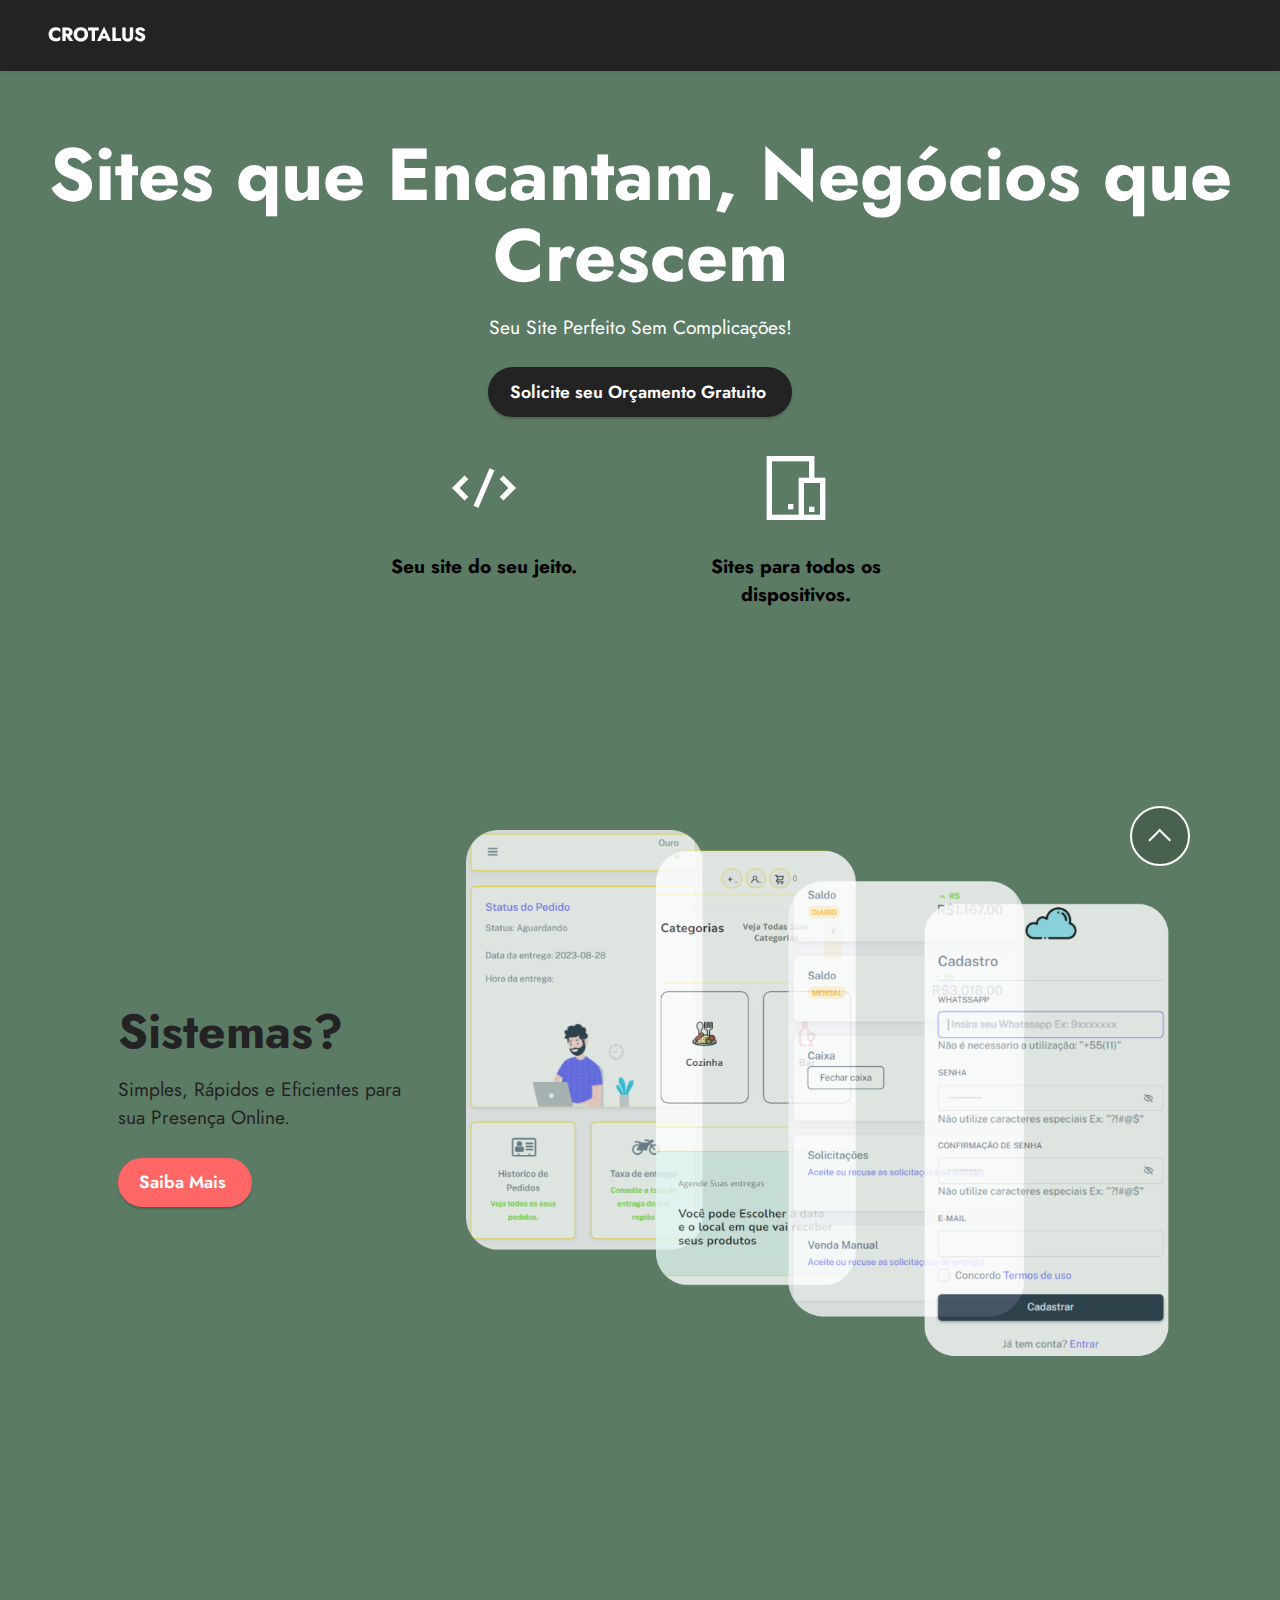
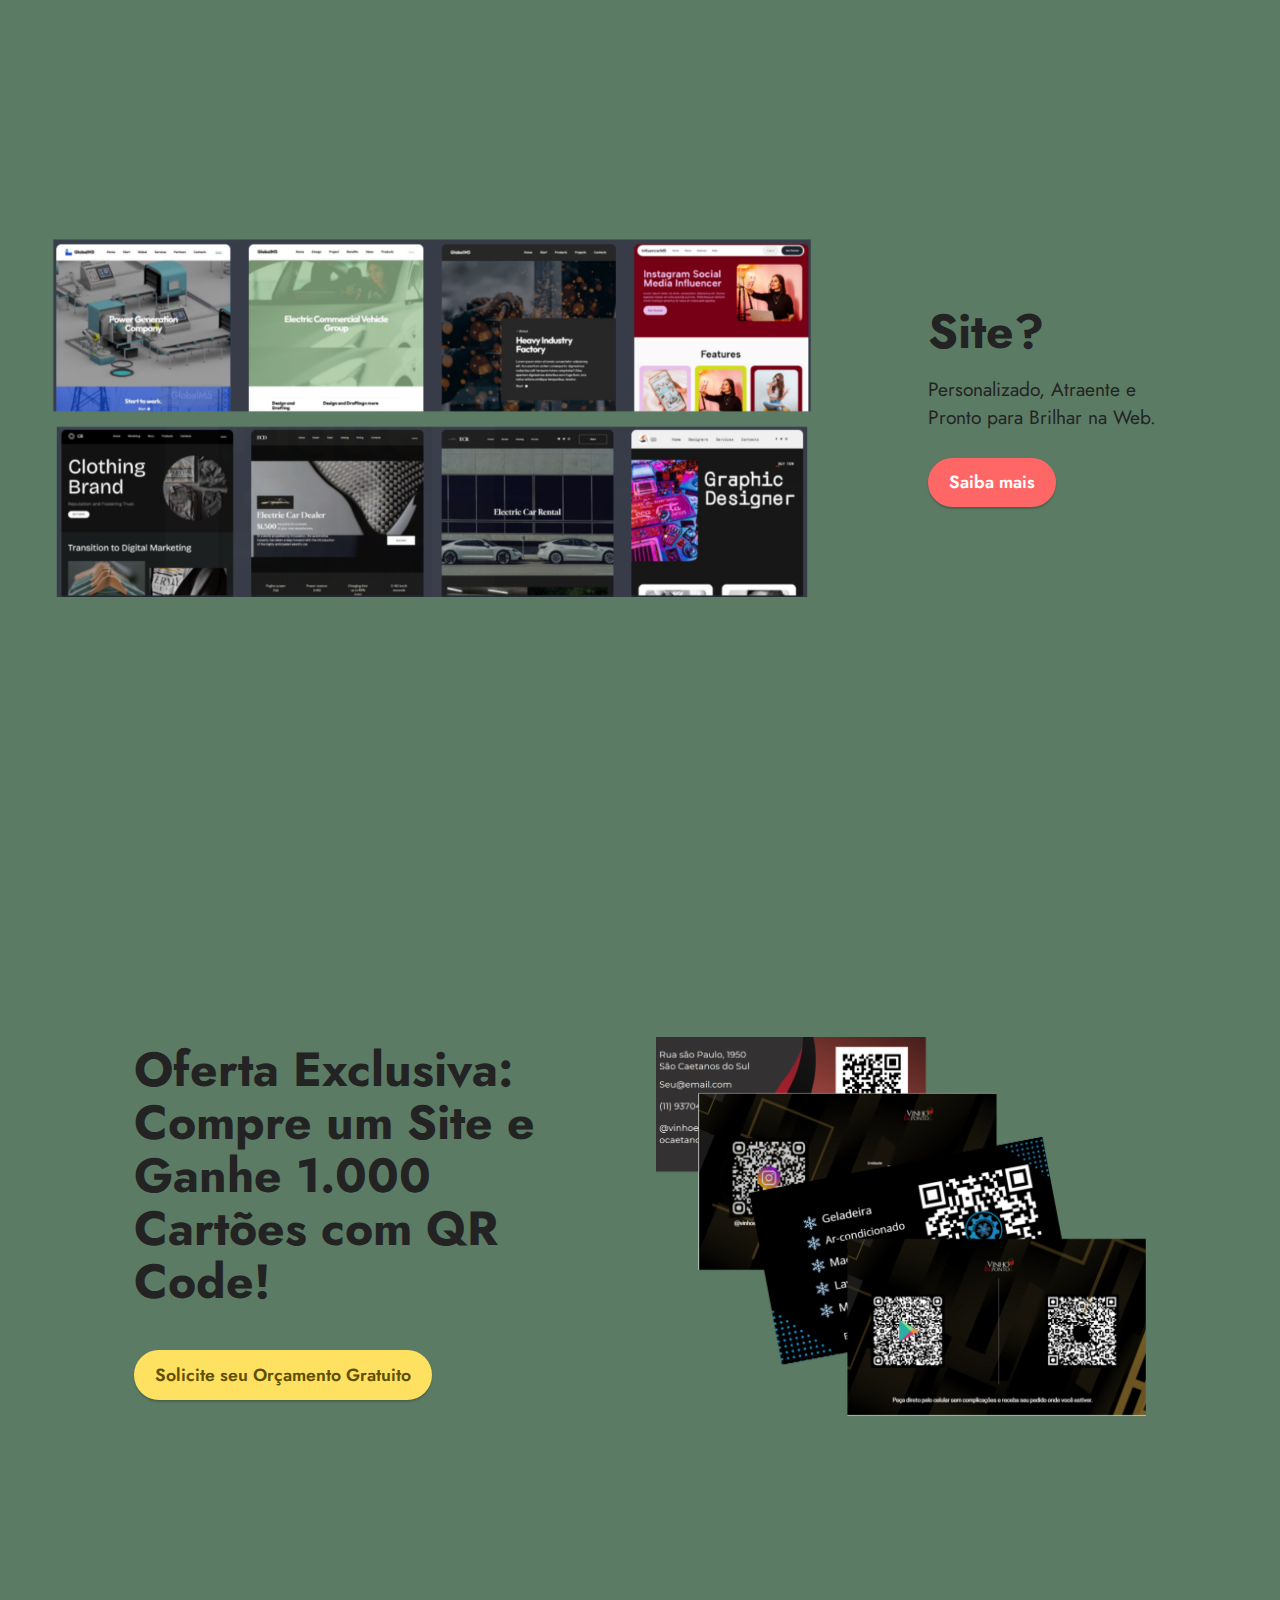
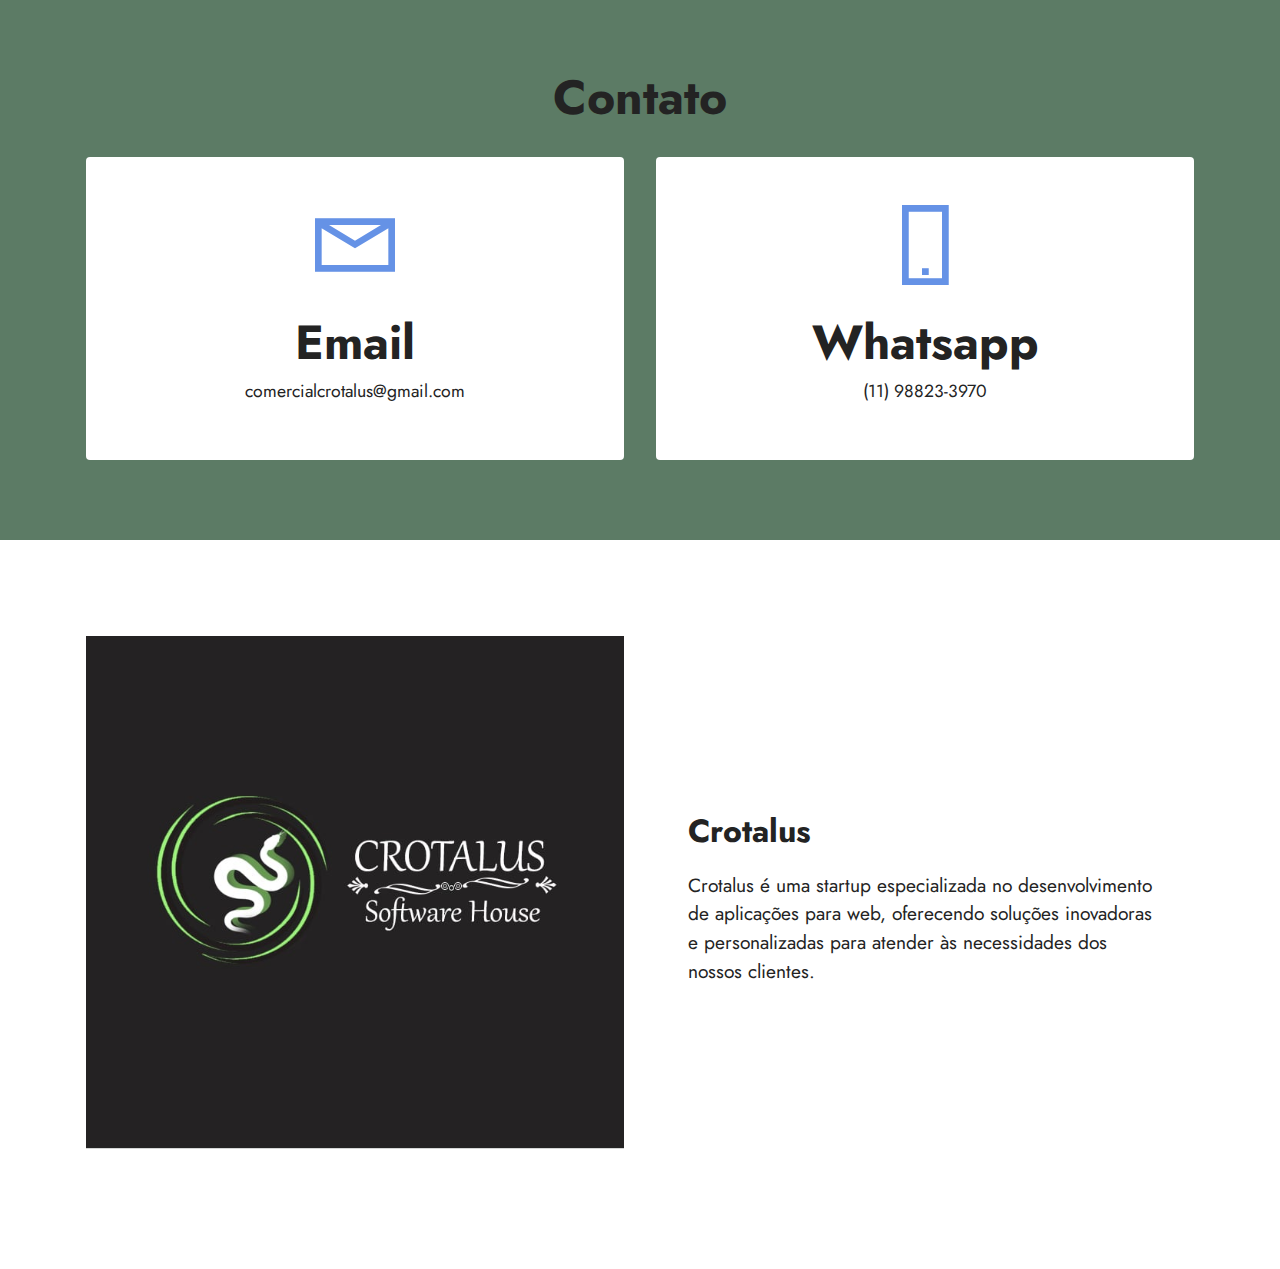
==== commit 3ac1ebe0: "Update page1.html" ====
--- a/page1.html
+++ b/page1.html
@@ -10,7 +10,8 @@
   <meta name="description" content="">
   
   
-  <title>sobre</title>
+  <title>Crotalus</title>
+  <link rel="stylesheet" href="assets/web/assets/mobirise-icons2/mobirise2.css">
   <link rel="stylesheet" href="assets/bootstrap/css/bootstrap.min.css">
   <link rel="stylesheet" href="assets/bootstrap/css/bootstrap-grid.min.css">
   <link rel="stylesheet" href="assets/bootstrap/css/bootstrap-reboot.min.css">
@@ -28,7 +29,7 @@
 </head>
 <body>
   
-  <section data-bs-version="5.1" class="menu menu1 cid-ujg3u1qwdb" once="menu" id="menu1-9">
+  <section data-bs-version="5.1" class="menu menu1 cid-ujg3u1qwdb" once="menu" id="menu1-0">
     
 
     <nav class="navbar navbar-dropdown navbar-fixed-top navbar-expand-lg">
@@ -45,27 +46,172 @@
                     <span></span>
                 </div>
             </button>
-            <div class="collapse navbar-collapse" id="navbarSupportedContent">
-                <ul class="navbar-nav nav-dropdown nav-right" data-app-modern-menu="true"><li class="nav-item"><a class="nav-link link text-white text-primary display-4" href="page1.html">Sobre</a></li></ul>
-                <div class="icons-menu">
-                    <a class="iconfont-wrapper" href="https://mobiri.se" target="_blank">
-                        <span class="p-2 mbr-iconfont socicon-facebook socicon"></span>
-                    </a>
-                    <a class="iconfont-wrapper" href="https://mobiri.se" target="_blank">
-                        <span class="p-2 mbr-iconfont socicon-twitter socicon"></span>
-                    </a>
-                    <a class="iconfont-wrapper" href="https://mobiri.se" target="_blank">
-                        <span class="p-2 mbr-iconfont socicon-instagram socicon"></span>
-                    </a>
+         
+        </div>
+    </nav>
+</section>
+
+<section data-bs-version="5.1" class="header19 cid-ujg4X7g0yL" id="header19-1">
+
+    
+
+    
+    
+
+    <div class="container-fluid">
+        <div class="media-container">
+            <div class="col-md-12 align-center">
+                <h1 class="mbr-section-title mbr-white mbr-bold mbr-fonts-style mb-3 display-1">Sites que Encantam, Negócios que Crescem</h1>
+                <p class="mbr-text mbr-white mbr-fonts-style display-7">
+                    Seu Site Perfeito Sem Complicações!
+                </p>
+                <div class="mbr-section-btn align-center"><a class="btn btn-black display-4" href="https://wa.me/11988233970?text=Tenho%20interesse%20em%20criar%20meu%20site">Solicite seu Orçamento Gratuito&nbsp;</a></div>
+
+                <div class="row justify-content-center">
+                    <div class="col-12 col-md-6 col-lg-3">
+                        <div class="card-wrapper">
+                            <div class="card-box align-center">
+                                <span class="mbr-iconfont mobi-mbri-code mobi-mbri"></span>
+                                <h4 class="card-title align-center mbr-black mbr-fonts-style display-7"><strong>Seu site do seu jeito.</strong><br><strong><br></strong></h4>
+                            </div>
+                        </div>
+                    </div>
+                    <div class="col-12 col-md-6 col-lg-3">
+                        <div class="card-wrapper">
+                            <div class="card-box align-center">
+                                <span class="mbr-iconfont mobi-mbri-devices mobi-mbri" style="color: rgb(255, 255, 255); fill: rgb(255, 255, 255);"></span>
+                                <h4 class="card-title align-center mbr-black mbr-fonts-style display-7"><strong>Sites para todos os dispositivos.</strong></h4>
+                            </div>
+                        </div>
+                    </div>
                     
-                </div>
-                
-            </div>
-        </div>
-    </nav>
-</section>
-
-<section data-bs-version="5.1" class="image2 cid-ujhuDAVxsH" id="image2-b">
+                    
+                </div>
+            </div>
+        </div>
+    </div>
+</section>
+
+<section data-bs-version="5.1" class="header14 cid-ujgrWVsLSY mbr-fullscreen" id="header14-2">
+
+    
+
+    
+    
+
+    <div class="container">
+        <div class="row justify-content-center align-items-center">
+            <div class="col-12 col-md-8 image-wrapper">
+                <img src="assets/images/design-sem-nome-6.png" alt="Mobirise Website Builder">
+            </div>
+            <div class="col-12 col-md">
+                <div class="text-wrapper">
+                    <h1 class="mbr-section-title mbr-fonts-style mb-3 display-2"><strong>Sistemas?</strong></h1>
+                    <p class="mbr-text mbr-fonts-style display-7">
+                        Simples, Rápidos e Eficientes para sua Presença Online.</p>
+                    <div class="mbr-section-btn mt-3"><a class="btn btn-secondary display-4" href="page1.html">Saiba Mais&nbsp;</a></div>
+                </div>
+            </div>
+        </div>
+    </div>
+</section>
+
+<section data-bs-version="5.1" class="header14 cid-ujgBYB47ic mbr-fullscreen" id="header14-3">
+
+    
+
+    
+    
+
+    <div class="container-fluid">
+        <div class="row justify-content-center align-items-center">
+            <div class="col-12 col-md-8 image-wrapper">
+                <img src="assets/images/design-sem-nome-9.png" alt="Mobirise Website Builder">
+            </div>
+            <div class="col-12 col-md">
+                <div class="text-wrapper">
+                    <h1 class="mbr-section-title mbr-fonts-style mb-3 display-2">
+                        <strong>Site?</strong></h1>
+                    <p class="mbr-text mbr-fonts-style display-7">
+                        Personalizado, Atraente e Pronto para Brilhar na Web.</p>
+                    <div class="mbr-section-btn mt-3"><a class="btn btn-secondary display-4" href="page1.html">Saiba mais</a></div>
+                </div>
+            </div>
+        </div>
+    </div>
+</section>
+
+<section data-bs-version="5.1" class="features15 cid-ujgGBaRzGN" id="features16-5">
+
+    
+
+    
+    
+    <div class="container">
+        <div class="content-wrapper">
+            <div class="row align-items-center">
+                <div class="col-12 col-lg">
+                    <div class="text-wrapper">
+                        <h6 class="card-title mbr-fonts-style display-2"><strong>Oferta Exclusiva: Compre um Site e Ganhe 1.000 Cartões com QR Code!</strong></h6>
+                        <p class="mbr-text mbr-fonts-style mb-4 display-4"></p>
+                        <div class="mbr-section-btn mt-3"><a class="btn btn-warning display-4" href="https://wa.me/11988233970?text=Tenho%20interesse%20em%20criar%20meu%20site">Solicite seu Orçamento Gratuito </a></div>
+                    </div>
+                </div>
+                <div class="col-12 col-lg-6">
+                    <div class="image-wrapper">
+                        <img src="assets/images/design-sem-nome-11.png" alt="Mobirise Website Builder">
+                    </div>
+                </div>
+            </div>
+        </div>
+    </div>
+</section>
+
+<section data-bs-version="5.1" class="contacts1 cid-ujhp2UwNqL" id="contacts1-7">
+
+    
+
+    
+    
+    <div class="container">
+        <div class="mbr-section-head">
+            <h3 class="mbr-section-title mbr-fonts-style align-center mb-0 display-2">
+                <strong>Contato</strong></h3>
+            
+        </div>
+        <div class="row justify-content-center mt-4">
+            <div class="card col-12 col-lg-6">
+                <div class="card-wrapper">
+                    <div class="card-box align-center">
+                        <div class="image-wrapper">
+                            <span class="mbr-iconfont mobi-mbri-letter mobi-mbri"></span>
+                        </div>
+                        <h4 class="card-title mbr-fonts-style mb-2 display-2">
+                            <strong>Email</strong>
+                        </h4>
+                        <p class="mbr-text mbr-fonts-style mb-2 display-4">
+                            comercialcrotalus@gmail.com</p>
+                        <h5 class="link mbr-fonts-style display-7"></h5>
+                    </div>
+                </div>
+            </div>
+            <div class="card col-12 col-lg-6">
+                <div class="card-wrapper">
+                    <div class="card-box align-center">
+                        <div class="image-wrapper">
+                            <span class="mbr-iconfont mobi-mbri-mobile-2 mobi-mbri"></span>
+                        </div>
+                        <h4 class="card-title mbr-fonts-style align-center mb-2 display-2"><strong>Whatsapp</strong></h4>
+                        <p class="mbr-text mbr-fonts-style mb-2 display-4">(11) 98823-3970</p>
+                        <h5 class="link mbr-black mbr-fonts-style display-7"></h5>
+                    </div>
+                </div>
+            </div>
+        </div>
+    </div>
+</section>
+
+<section data-bs-version="5.1" class="image1 cid-ujhpdhNxj7" id="image1-8">
     
 
     
@@ -75,49 +221,21 @@
         <div class="row align-items-center">
             <div class="col-12 col-lg-6">
                 <div class="image-wrapper">
-                    <img src="assets/images/design-sem-nome-9.png" alt="Mobirise Website Builder">
-                    <p class="mbr-description mbr-fonts-style mt-2 align-center display-4"></p>
+                    <img src="assets/images/logo-preto-700x667.jpg" alt="Mobirise Website Builder">
+                    <p class="mbr-description mbr-fonts-style pt-2 align-center display-4"></p>
                 </div>
             </div>
             <div class="col-12 col-lg">
                 <div class="text-wrapper">
                     <h3 class="mbr-section-title mbr-fonts-style mb-3 display-5">
-                        <strong>Criação de sites</strong></h3>
-                    <p class="mbr-text mbr-fonts-style display-7">
-                        Na Crotalus, oferecemos serviços especializados na criação de sites, desenvolvendo páginas web que são modernas, funcionais e adaptadas às necessidades de cada cliente. Com foco em design responsivo e usabilidade, garantimos que seu site se destaque no ambiente digital.</p>
-                </div>
-            </div>
-        </div>
-    </div>
-</section>
-
-<section data-bs-version="5.1" class="image1 cid-ujhtBpP2dq" id="image1-a">
-    
-
-    
-    
-
-    <div class="container">
-        <div class="row align-items-center">
-            <div class="col-12 col-lg-6">
-                <div class="image-wrapper">
-                    <img src="assets/images/design-sem-nome-4.png" alt="Mobirise Website Builder">
-                    <p class="mbr-description mbr-fonts-style pt-2 align-center display-4"></p>
-                </div>
-            </div>
-            <div class="col-12 col-lg">
-                <div class="text-wrapper">
-                    <h3 class="mbr-section-title mbr-fonts-style mb-3 display-5"><strong>Desenvolvimento de sistemas</strong></h3>
-                    <p class="mbr-text mbr-fonts-style display-7">
-                        Na Crotalus, somos especialistas na criação de sistemas para web, desenvolvendo soluções robustas e personalizadas que atendem às necessidades específicas de cada cliente. Nossa abordagem focada em inovação e qualidade garante resultados eficientes e de alto desempenho.</p>
-                </div>
-            </div>
-        </div>
-    </div>
-</section><section class="display-7" style="padding: 0;align-items: center;justify-content: center;flex-wrap: wrap;    align-content: center;display: flex;position: relative;height: 4rem;"><a href="https://mobiri.se/3036467" style="flex: 1 1;height: 4rem;position: absolute;width: 100%;z-index: 1;"><img alt="" style="height: 4rem;" src="[data-uri]"></a><p style="margin: 0;text-align: center;" class="display-7">&#8204;</p><a style="z-index:1" href="https://mobirise.com/offline-website-builder.html">Offline Website Builder</a></section><script src="assets/bootstrap/js/bootstrap.bundle.min.js"></script>  <script src="assets/smoothscroll/smooth-scroll.js"></script>  <script src="assets/ytplayer/index.js"></script>  <script src="assets/dropdown/js/navbar-dropdown.js"></script>  <script src="assets/theme/js/script.js"></script>  
-  
-  
+                        <strong>Crotalus</strong></h3>
+                    <p class="mbr-text mbr-fonts-style display-7">Crotalus é uma startup especializada no desenvolvimento de aplicações para web, oferecendo soluções inovadoras e personalizadas para atender às necessidades dos nossos clientes.</p>
+                </div>
+            </div>
+        </div>
+    </div>
+ 
  <div id="scrollToTop" class="scrollToTop mbr-arrow-up"><a style="text-align: center;"><i class="mbr-arrow-up-icon mbr-arrow-up-icon-cm cm-icon cm-icon-smallarrow-up"></i></a></div>
     <input name="animation" type="hidden">
   </body>
-</html>+</html>
--- a/assets/web/assets/mobirise-icons2/mobirise2.css
+++ b/assets/web/assets/mobirise-icons2/mobirise2.css
@@ -0,0 +1,498 @@
+@font-face {
+  font-family: 'Moririse2';
+  font-display: swap;
+  src:  url('mobirise2.eot?f2bix4');
+  src:  url('mobirise2.eot?f2bix4#iefix') format('embedded-opentype'),
+    url('mobirise2.ttf?f2bix4') format('truetype'),
+    url('mobirise2.woff?f2bix4') format('woff'),
+    url('mobirise2.svg?f2bix4#mobirise2') format('svg');
+  font-weight: normal;
+  font-style: normal;
+}
+
+[class^="mobi-"], [class*=" mobi-"] {
+  /* use !important to prevent issues with browser extensions that change fonts */
+  font-family: 'Moririse2' !important;
+  speak: none;
+  font-style: normal;
+  font-weight: normal;
+  font-variant: normal;
+  text-transform: none;
+  line-height: 1;
+
+  /* Better Font Rendering =========== */
+  -webkit-font-smoothing: antialiased;
+  -moz-osx-font-smoothing: grayscale;
+}
+
+.mobi-mbri-add-submenu:before {
+  content: "\e900";
+}
+.mobi-mbri-alert:before {
+  content: "\e901";
+}
+.mobi-mbri-align-center:before {
+  content: "\e902";
+}
+.mobi-mbri-align-justify:before {
+  content: "\e903";
+}
+.mobi-mbri-align-left:before {
+  content: "\e904";
+}
+.mobi-mbri-align-right:before {
+  content: "\e905";
+}
+.mobi-mbri-android:before {
+  content: "\e906";
+}
+.mobi-mbri-apple:before {
+  content: "\e907";
+}
+.mobi-mbri-arrow-down:before {
+  content: "\e908";
+}
+.mobi-mbri-arrow-next:before {
+  content: "\e909";
+}
+.mobi-mbri-arrow-prev:before {
+  content: "\e90a";
+}
+.mobi-mbri-arrow-up:before {
+  content: "\e90b";
+}
+.mobi-mbri-bold:before {
+  content: "\e90c";
+}
+.mobi-mbri-bookmark:before {
+  content: "\e90d";
+}
+.mobi-mbri-bootstrap:before {
+  content: "\e90e";
+}
+.mobi-mbri-briefcase:before {
+  content: "\e90f";
+}
+.mobi-mbri-browse:before {
+  content: "\e910";
+}
+.mobi-mbri-bulleted-list:before {
+  content: "\e911";
+}
+.mobi-mbri-calendar:before {
+  content: "\e912";
+}
+.mobi-mbri-camera:before {
+  content: "\e913";
+}
+.mobi-mbri-cart-add:before {
+  content: "\e914";
+}
+.mobi-mbri-cart-full:before {
+  content: "\e915";
+}
+.mobi-mbri-cash:before {
+  content: "\e916";
+}
+.mobi-mbri-change-style:before {
+  content: "\e917";
+}
+.mobi-mbri-chat:before {
+  content: "\e918";
+}
+.mobi-mbri-clock:before {
+  content: "\e919";
+}
+.mobi-mbri-close:before {
+  content: "\e91a";
+}
+.mobi-mbri-cloud:before {
+  content: "\e91b";
+}
+.mobi-mbri-code:before {
+  content: "\e91c";
+}
+.mobi-mbri-contact-form:before {
+  content: "\e91d";
+}
+.mobi-mbri-credit-card:before {
+  content: "\e91e";
+}
+.mobi-mbri-cursor-click:before {
+  content: "\e91f";
+}
+.mobi-mbri-cust-feedback:before {
+  content: "\e920";
+}
+.mobi-mbri-database:before {
+  content: "\e921";
+}
+.mobi-mbri-delivery:before {
+  content: "\e922";
+}
+.mobi-mbri-desktop:before {
+  content: "\e923";
+}
+.mobi-mbri-devices:before {
+  content: "\e924";
+}
+.mobi-mbri-down:before {
+  content: "\e925";
+}
+.mobi-mbri-download-2:before {
+  content: "\e926";
+}
+.mobi-mbri-download:before {
+  content: "\e927";
+}
+.mobi-mbri-drag-n-drop-2:before {
+  content: "\e928";
+}
+.mobi-mbri-drag-n-drop:before {
+  content: "\e929";
+}
+.mobi-mbri-edit-2:before {
+  content: "\e92a";
+}
+.mobi-mbri-edit:before {
+  content: "\e92b";
+}
+.mobi-mbri-error:before {
+  content: "\e92c";
+}
+.mobi-mbri-extension:before {
+  content: "\e92d";
+}
+.mobi-mbri-features:before {
+  content: "\e92e";
+}
+.mobi-mbri-file:before {
+  content: "\e92f";
+}
+.mobi-mbri-flag:before {
+  content: "\e930";
+}
+.mobi-mbri-folder:before {
+  content: "\e931";
+}
+.mobi-mbri-gift:before {
+  content: "\e932";
+}
+.mobi-mbri-github:before {
+  content: "\e933";
+}
+.mobi-mbri-globe-2:before {
+  content: "\e934";
+}
+.mobi-mbri-globe:before {
+  content: "\e935";
+}
+.mobi-mbri-growing-chart:before {
+  content: "\e936";
+}
+.mobi-mbri-hearth:before {
+  content: "\e937";
+}
+.mobi-mbri-help:before {
+  content: "\e938";
+}
+.mobi-mbri-home:before {
+  content: "\e939";
+}
+.mobi-mbri-hot-cup:before {
+  content: "\e93a";
+}
+.mobi-mbri-idea:before {
+  content: "\e93b";
+}
+.mobi-mbri-image-gallery:before {
+  content: "\e93c";
+}
+.mobi-mbri-image-slider:before {
+  content: "\e93d";
+}
+.mobi-mbri-info:before {
+  content: "\e93e";
+}
+.mobi-mbri-italic:before {
+  content: "\e93f";
+}
+.mobi-mbri-key:before {
+  content: "\e940";
+}
+.mobi-mbri-laptop:before {
+  content: "\e941";
+}
+.mobi-mbri-layers:before {
+  content: "\e942";
+}
+.mobi-mbri-left-right:before {
+  content: "\e943";
+}
+.mobi-mbri-left:before {
+  content: "\e944";
+}
+.mobi-mbri-letter:before {
+  content: "\e945";
+}
+.mobi-mbri-like:before {
+  content: "\e946";
+}
+.mobi-mbri-link:before {
+  content: "\e947";
+}
+.mobi-mbri-lock:before {
+  content: "\e948";
+}
+.mobi-mbri-login:before {
+  content: "\e949";
+}
+.mobi-mbri-logout:before {
+  content: "\e94a";
+}
+.mobi-mbri-magic-stick:before {
+  content: "\e94b";
+}
+.mobi-mbri-map-pin:before {
+  content: "\e94c";
+}
+.mobi-mbri-menu:before {
+  content: "\e94d";
+}
+.mobi-mbri-mobile-2:before {
+  content: "\e94e";
+}
+.mobi-mbri-mobile-horizontal:before {
+  content: "\e94f";
+}
+.mobi-mbri-mobile:before {
+  content: "\e950";
+}
+.mobi-mbri-mobirise:before {
+  content: "\e951";
+}
+.mobi-mbri-more-horizontal:before {
+  content: "\e952";
+}
+.mobi-mbri-more-vertical:before {
+  content: "\e953";
+}
+.mobi-mbri-music:before {
+  content: "\e954";
+}
+.mobi-mbri-new-file:before {
+  content: "\e955";
+}
+.mobi-mbri-numbered-list:before {
+  content: "\e956";
+}
+.mobi-mbri-opened-folder:before {
+  content: "\e957";
+}
+.mobi-mbri-pages:before {
+  content: "\e958";
+}
+.mobi-mbri-paper-plane:before {
+  content: "\e959";
+}
+.mobi-mbri-paperclip:before {
+  content: "\e95a";
+}
+.mobi-mbri-phone:before {
+  content: "\e95b";
+}
+.mobi-mbri-photo:before {
+  content: "\e95c";
+}
+.mobi-mbri-photos:before {
+  content: "\e95d";
+}
+.mobi-mbri-pin:before {
+  content: "\e95e";
+}
+.mobi-mbri-play:before {
+  content: "\e95f";
+}
+.mobi-mbri-plus:before {
+  content: "\e960";
+}
+.mobi-mbri-preview:before {
+  content: "\e961";
+}
+.mobi-mbri-print:before {
+  content: "\e962";
+}
+.mobi-mbri-protect:before {
+  content: "\e963";
+}
+.mobi-mbri-question:before {
+  content: "\e964";
+}
+.mobi-mbri-quote-left:before {
+  content: "\e965";
+}
+.mobi-mbri-quote-right:before {
+  content: "\e966";
+}
+.mobi-mbri-redo:before {
+  content: "\e967";
+}
+.mobi-mbri-refresh:before {
+  content: "\e968";
+}
+.mobi-mbri-responsive-2:before {
+  content: "\e969";
+}
+.mobi-mbri-responsive:before {
+  content: "\e96a";
+}
+.mobi-mbri-right:before {
+  content: "\e96b";
+}
+.mobi-mbri-rocket:before {
+  content: "\e96c";
+}
+.mobi-mbri-sad-face:before {
+  content: "\e96d";
+}
+.mobi-mbri-sale:before {
+  content: "\e96e";
+}
+.mobi-mbri-save:before {
+  content: "\e96f";
+}
+.mobi-mbri-search:before {
+  content: "\e970";
+}
+.mobi-mbri-setting-2:before {
+  content: "\e971";
+}
+.mobi-mbri-setting-3:before {
+  content: "\e972";
+}
+.mobi-mbri-setting:before {
+  content: "\e973";
+}
+.mobi-mbri-share:before {
+  content: "\e974";
+}
+.mobi-mbri-shopping-bag:before {
+  content: "\e975";
+}
+.mobi-mbri-shopping-basket:before {
+  content: "\e976";
+}
+.mobi-mbri-shopping-cart:before {
+  content: "\e977";
+}
+.mobi-mbri-sites:before {
+  content: "\e978";
+}
+.mobi-mbri-smile-face:before {
+  content: "\e979";
+}
+.mobi-mbri-speed:before {
+  content: "\e97a";
+}
+.mobi-mbri-star:before {
+  content: "\e97b";
+}
+.mobi-mbri-success:before {
+  content: "\e97c";
+}
+.mobi-mbri-sun:before {
+  content: "\e97d";
+}
+.mobi-mbri-sun2:before {
+  content: "\e97e";
+}
+.mobi-mbri-tablet-vertical:before {
+  content: "\e97f";
+}
+.mobi-mbri-tablet:before {
+  content: "\e980";
+}
+.mobi-mbri-target:before {
+  content: "\e981";
+}
+.mobi-mbri-timer:before {
+  content: "\e982";
+}
+.mobi-mbri-to-ftp:before {
+  content: "\e983";
+}
+.mobi-mbri-to-local-drive:before {
+  content: "\e984";
+}
+.mobi-mbri-touch-swipe:before {
+  content: "\e985";
+}
+.mobi-mbri-touch:before {
+  content: "\e986";
+}
+.mobi-mbri-trash:before {
+  content: "\e987";
+}
+.mobi-mbri-underline:before {
+  content: "\e988";
+}
+.mobi-mbri-undo:before {
+  content: "\e989";
+}
+.mobi-mbri-unlink:before {
+  content: "\e98a";
+}
+.mobi-mbri-unlock:before {
+  content: "\e98b";
+}
+.mobi-mbri-up-down:before {
+  content: "\e98c";
+}
+.mobi-mbri-up:before {
+  content: "\e98d";
+}
+.mobi-mbri-update:before {
+  content: "\e98e";
+}
+.mobi-mbri-upload-2:before {
+  content: "\e98f";
+}
+.mobi-mbri-upload:before {
+  content: "\e990";
+}
+.mobi-mbri-user-2:before {
+  content: "\e991";
+}
+.mobi-mbri-user:before {
+  content: "\e992";
+}
+.mobi-mbri-users:before {
+  content: "\e993";
+}
+.mobi-mbri-video-play:before {
+  content: "\e994";
+}
+.mobi-mbri-video:before {
+  content: "\e995";
+}
+.mobi-mbri-watch:before {
+  content: "\e996";
+}
+.mobi-mbri-website-theme-2:before {
+  content: "\e997";
+}
+.mobi-mbri-website-theme:before {
+  content: "\e998";
+}
+.mobi-mbri-wifi:before {
+  content: "\e999";
+}
+.mobi-mbri-windows:before {
+  content: "\e99a";
+}
+.mobi-mbri-zoom-in:before {
+  content: "\e99b";
+}
+.mobi-mbri-zoom-out:before {
+  content: "\e99c";
+}
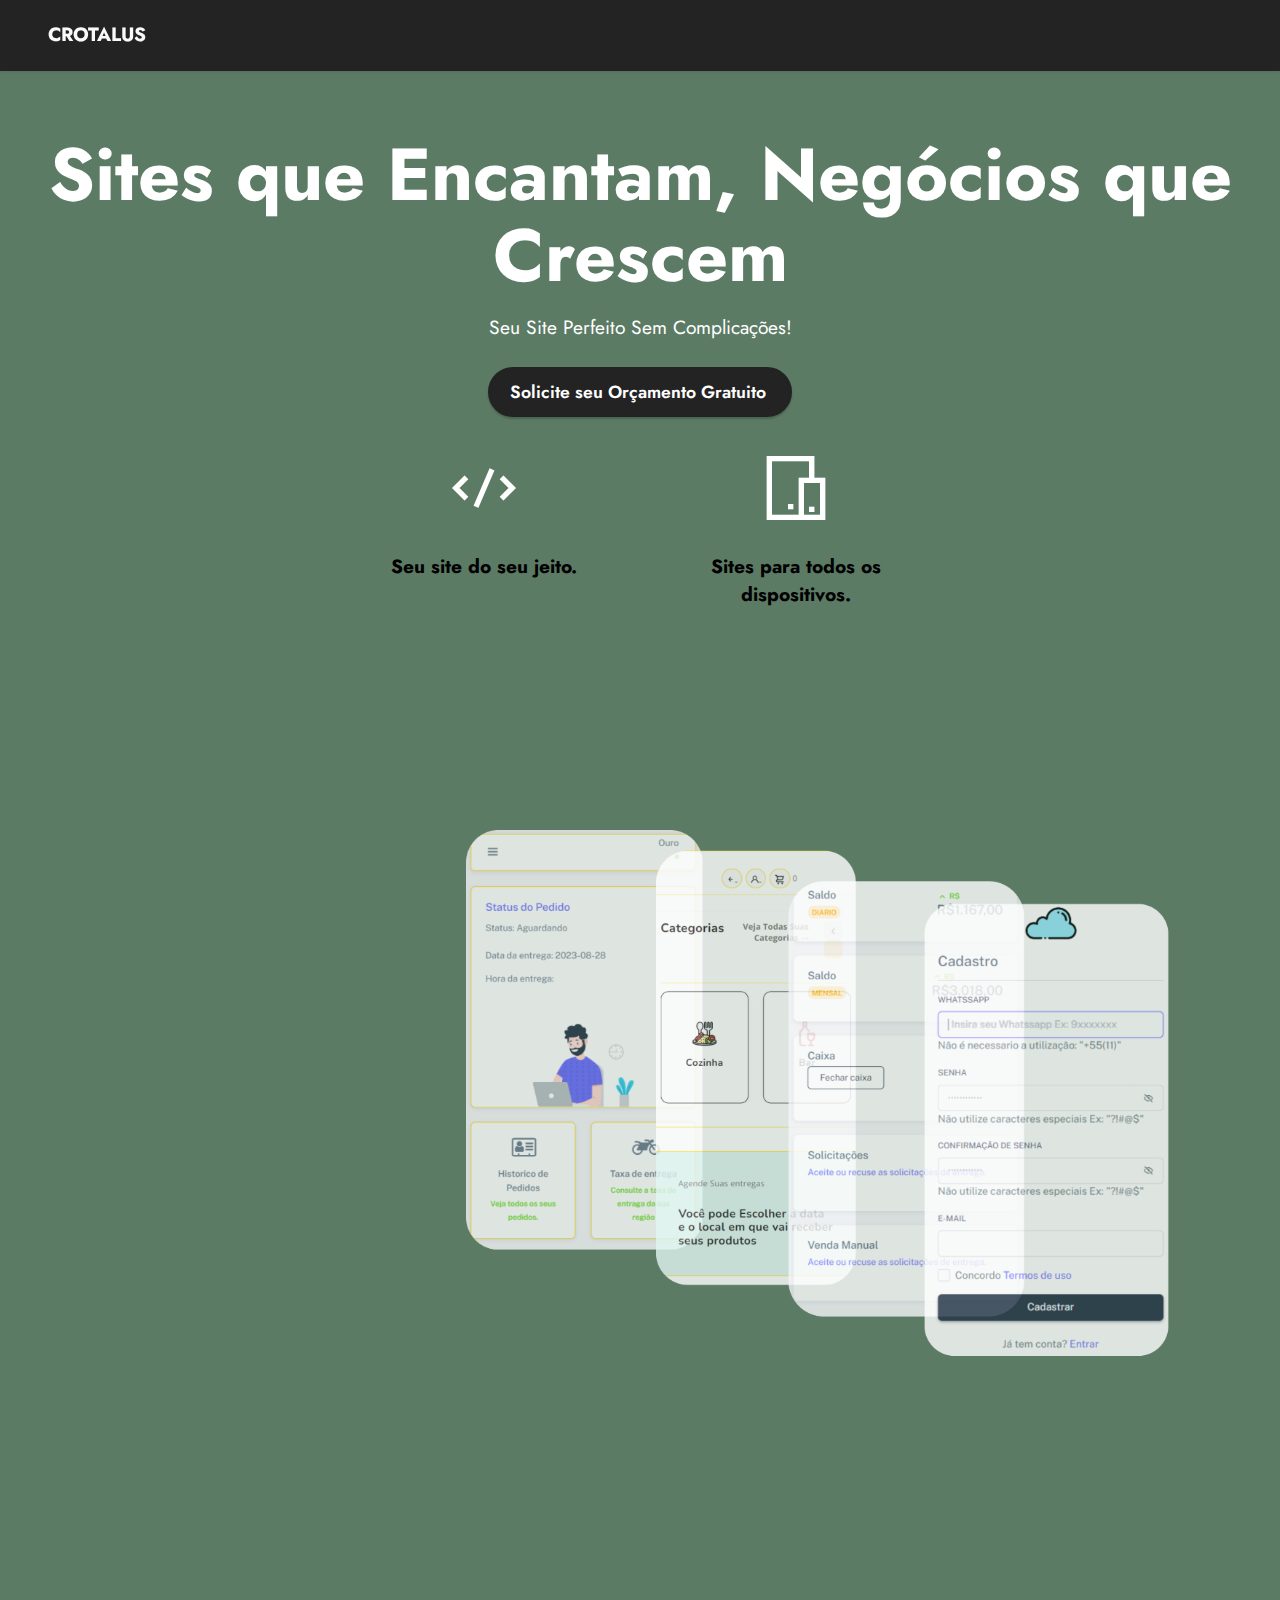
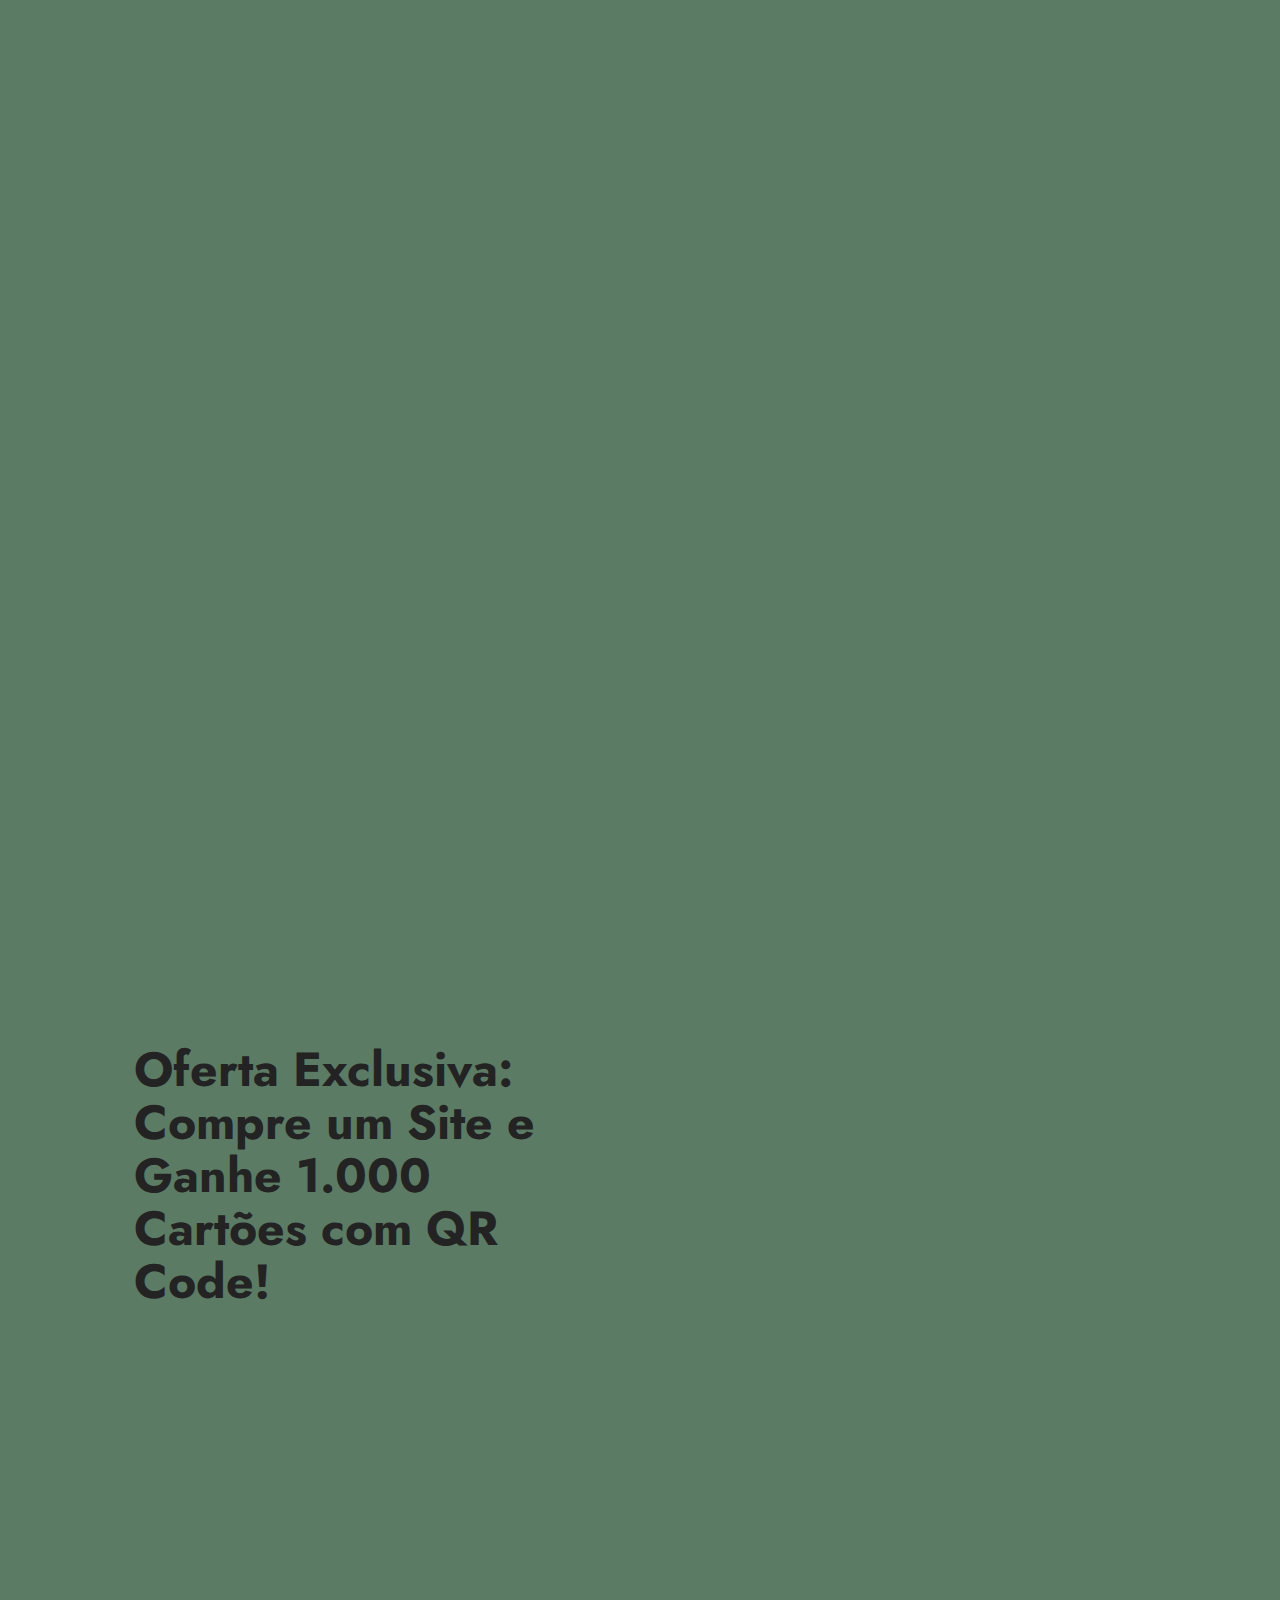
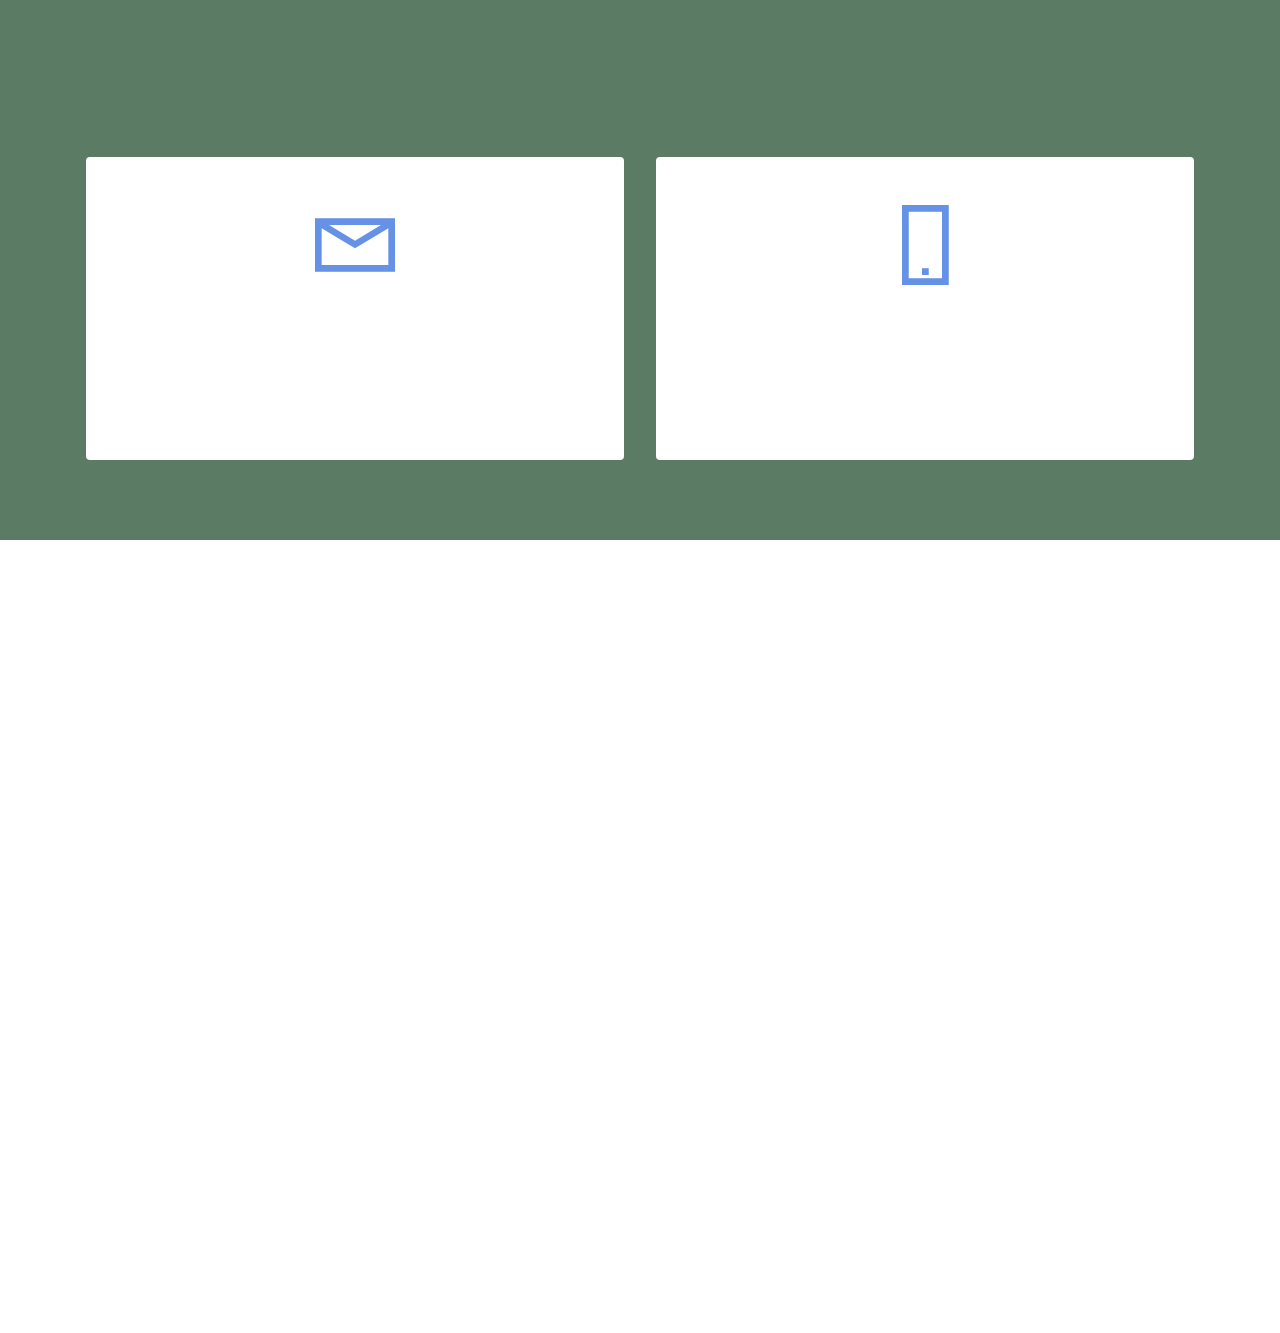
==== commit f38252a0: "Update page1.html" ====
--- a/page1.html
+++ b/page1.html
@@ -38,14 +38,7 @@
                 
                 <span class="navbar-caption-wrap"><a class="navbar-caption text-white text-primary display-7" href="index.html">CROTALUS</a></span>
             </div>
-            <button class="navbar-toggler" type="button" data-toggle="collapse" data-bs-toggle="collapse" data-target="#navbarSupportedContent" data-bs-target="#navbarSupportedContent" aria-controls="navbarNavAltMarkup" aria-expanded="false" aria-label="Toggle navigation">
-                <div class="hamburger">
-                    <span></span>
-                    <span></span>
-                    <span></span>
-                    <span></span>
-                </div>
-            </button>
+            
          
         </div>
     </nav>
@@ -235,6 +228,9 @@
         </div>
     </div>
  
+</section><section class="display-7" style="padding: 0;align-items: center;justify-content: center;flex-wrap: wrap;    align-content: center;display: flex;position: relative;height: 4rem;"><a href="https://mobiri.se/3036467" style="flex: 1 1;height: 4rem;position: absolute;width: 100%;z-index: 1;"><img alt="" style="height: 4rem;" src="[data-uri]"></a><p style="margin: 0;text-align: center;" class="display-7">&#8204;</p><a style="z-index:1" href="https://mobirise.com/builder/no-code-webs-builder.html"> </a></section><script src="assets/bootstrap/js/bootstrap.bundle.min.js"></script>  <script src="assets/smoothscroll/smooth-scroll.js"></script>  <script src="assets/ytplayer/index.js"></script>  <script src="assets/dropdown/js/navbar-dropdown.js"></script>  <script src="assets/vimeoplayer/player.js"></script>  <script src="assets/theme/js/script.js"></script>  
+  
+  
  <div id="scrollToTop" class="scrollToTop mbr-arrow-up"><a style="text-align: center;"><i class="mbr-arrow-up-icon mbr-arrow-up-icon-cm cm-icon cm-icon-smallarrow-up"></i></a></div>
     <input name="animation" type="hidden">
   </body>
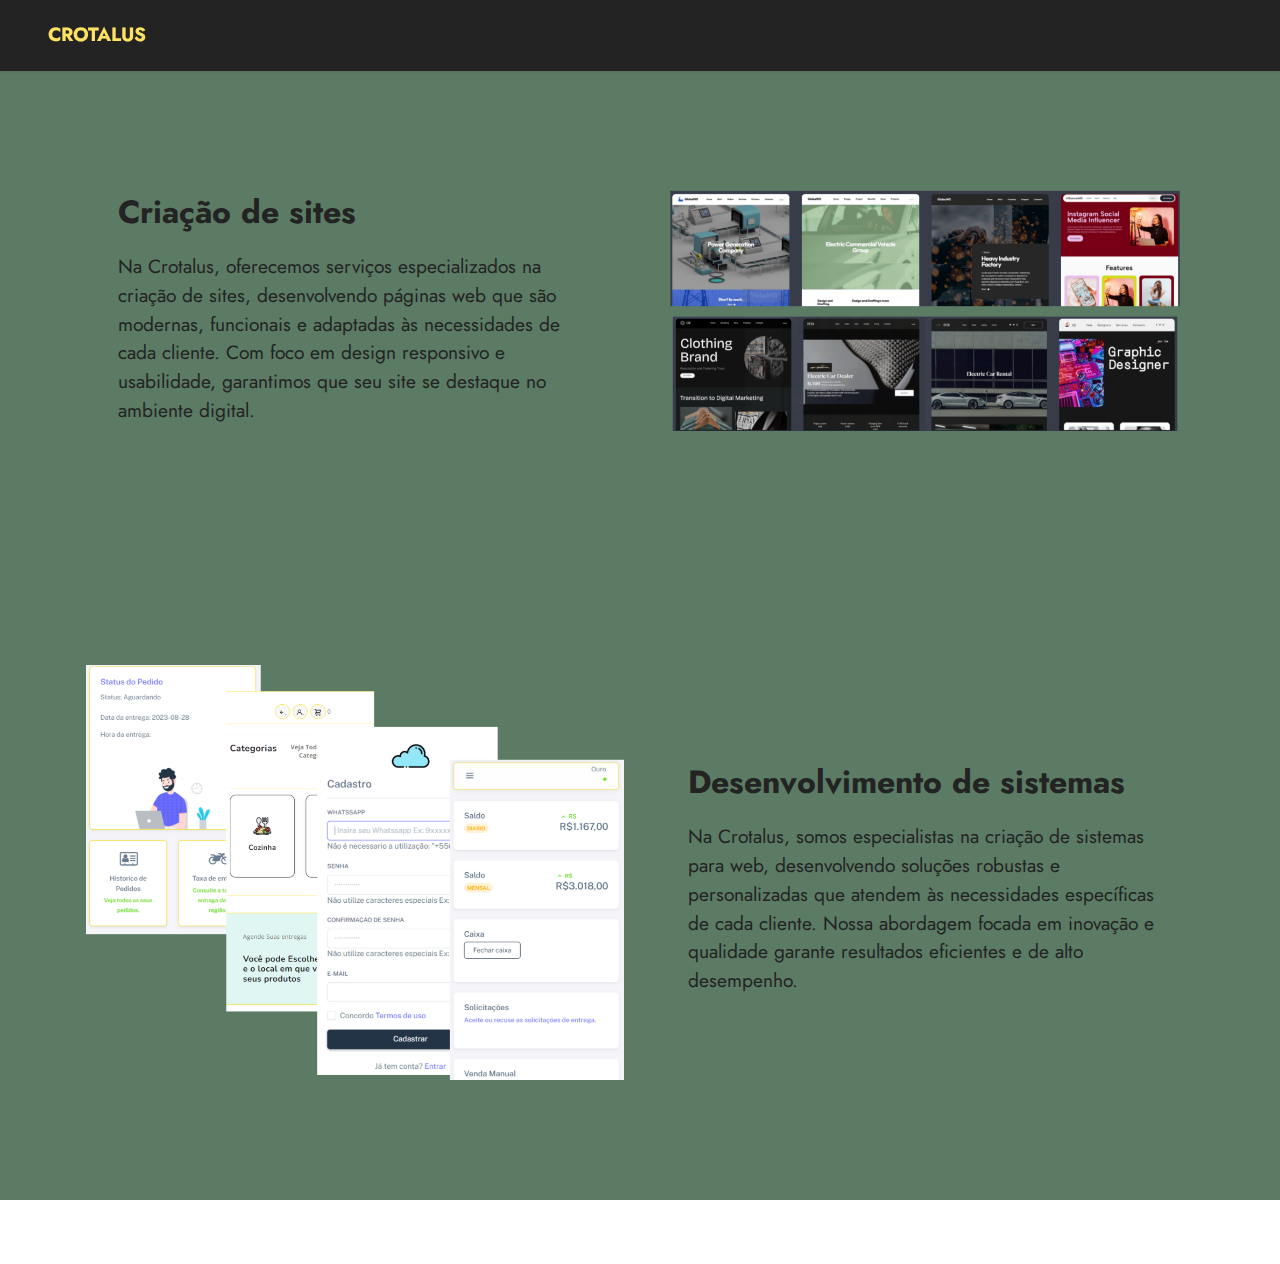
==== commit 451865ea: "Add files via upload" ====
--- a/page1.html
+++ b/page1.html
@@ -10,8 +10,7 @@
   <meta name="description" content="">
   
   
-  <title>Crotalus</title>
-  <link rel="stylesheet" href="assets/web/assets/mobirise-icons2/mobirise2.css">
+  <title>sobre</title>
   <link rel="stylesheet" href="assets/bootstrap/css/bootstrap.min.css">
   <link rel="stylesheet" href="assets/bootstrap/css/bootstrap-grid.min.css">
   <link rel="stylesheet" href="assets/bootstrap/css/bootstrap-reboot.min.css">
@@ -29,182 +28,22 @@
 </head>
 <body>
   
-  <section data-bs-version="5.1" class="menu menu1 cid-ujg3u1qwdb" once="menu" id="menu1-0">
+  <section data-bs-version="5.1" class="menu menu1 cid-ujg3u1qwdb" once="menu" id="menu1-9">
     
 
     <nav class="navbar navbar-dropdown navbar-fixed-top navbar-expand-lg">
         <div class="container-fluid">
             <div class="navbar-brand">
                 
-                <span class="navbar-caption-wrap"><a class="navbar-caption text-white text-primary display-7" href="index.html">CROTALUS</a></span>
+                <span class="navbar-caption-wrap"><a class="navbar-caption text-warning display-7" href="index.html">CROTALUS</a></span>
             </div>
             
-         
+            
         </div>
     </nav>
 </section>
 
-<section data-bs-version="5.1" class="header19 cid-ujg4X7g0yL" id="header19-1">
-
-    
-
-    
-    
-
-    <div class="container-fluid">
-        <div class="media-container">
-            <div class="col-md-12 align-center">
-                <h1 class="mbr-section-title mbr-white mbr-bold mbr-fonts-style mb-3 display-1">Sites que Encantam, Negócios que Crescem</h1>
-                <p class="mbr-text mbr-white mbr-fonts-style display-7">
-                    Seu Site Perfeito Sem Complicações!
-                </p>
-                <div class="mbr-section-btn align-center"><a class="btn btn-black display-4" href="https://wa.me/11988233970?text=Tenho%20interesse%20em%20criar%20meu%20site">Solicite seu Orçamento Gratuito&nbsp;</a></div>
-
-                <div class="row justify-content-center">
-                    <div class="col-12 col-md-6 col-lg-3">
-                        <div class="card-wrapper">
-                            <div class="card-box align-center">
-                                <span class="mbr-iconfont mobi-mbri-code mobi-mbri"></span>
-                                <h4 class="card-title align-center mbr-black mbr-fonts-style display-7"><strong>Seu site do seu jeito.</strong><br><strong><br></strong></h4>
-                            </div>
-                        </div>
-                    </div>
-                    <div class="col-12 col-md-6 col-lg-3">
-                        <div class="card-wrapper">
-                            <div class="card-box align-center">
-                                <span class="mbr-iconfont mobi-mbri-devices mobi-mbri" style="color: rgb(255, 255, 255); fill: rgb(255, 255, 255);"></span>
-                                <h4 class="card-title align-center mbr-black mbr-fonts-style display-7"><strong>Sites para todos os dispositivos.</strong></h4>
-                            </div>
-                        </div>
-                    </div>
-                    
-                    
-                </div>
-            </div>
-        </div>
-    </div>
-</section>
-
-<section data-bs-version="5.1" class="header14 cid-ujgrWVsLSY mbr-fullscreen" id="header14-2">
-
-    
-
-    
-    
-
-    <div class="container">
-        <div class="row justify-content-center align-items-center">
-            <div class="col-12 col-md-8 image-wrapper">
-                <img src="assets/images/design-sem-nome-6.png" alt="Mobirise Website Builder">
-            </div>
-            <div class="col-12 col-md">
-                <div class="text-wrapper">
-                    <h1 class="mbr-section-title mbr-fonts-style mb-3 display-2"><strong>Sistemas?</strong></h1>
-                    <p class="mbr-text mbr-fonts-style display-7">
-                        Simples, Rápidos e Eficientes para sua Presença Online.</p>
-                    <div class="mbr-section-btn mt-3"><a class="btn btn-secondary display-4" href="page1.html">Saiba Mais&nbsp;</a></div>
-                </div>
-            </div>
-        </div>
-    </div>
-</section>
-
-<section data-bs-version="5.1" class="header14 cid-ujgBYB47ic mbr-fullscreen" id="header14-3">
-
-    
-
-    
-    
-
-    <div class="container-fluid">
-        <div class="row justify-content-center align-items-center">
-            <div class="col-12 col-md-8 image-wrapper">
-                <img src="assets/images/design-sem-nome-9.png" alt="Mobirise Website Builder">
-            </div>
-            <div class="col-12 col-md">
-                <div class="text-wrapper">
-                    <h1 class="mbr-section-title mbr-fonts-style mb-3 display-2">
-                        <strong>Site?</strong></h1>
-                    <p class="mbr-text mbr-fonts-style display-7">
-                        Personalizado, Atraente e Pronto para Brilhar na Web.</p>
-                    <div class="mbr-section-btn mt-3"><a class="btn btn-secondary display-4" href="page1.html">Saiba mais</a></div>
-                </div>
-            </div>
-        </div>
-    </div>
-</section>
-
-<section data-bs-version="5.1" class="features15 cid-ujgGBaRzGN" id="features16-5">
-
-    
-
-    
-    
-    <div class="container">
-        <div class="content-wrapper">
-            <div class="row align-items-center">
-                <div class="col-12 col-lg">
-                    <div class="text-wrapper">
-                        <h6 class="card-title mbr-fonts-style display-2"><strong>Oferta Exclusiva: Compre um Site e Ganhe 1.000 Cartões com QR Code!</strong></h6>
-                        <p class="mbr-text mbr-fonts-style mb-4 display-4"></p>
-                        <div class="mbr-section-btn mt-3"><a class="btn btn-warning display-4" href="https://wa.me/11988233970?text=Tenho%20interesse%20em%20criar%20meu%20site">Solicite seu Orçamento Gratuito </a></div>
-                    </div>
-                </div>
-                <div class="col-12 col-lg-6">
-                    <div class="image-wrapper">
-                        <img src="assets/images/design-sem-nome-11.png" alt="Mobirise Website Builder">
-                    </div>
-                </div>
-            </div>
-        </div>
-    </div>
-</section>
-
-<section data-bs-version="5.1" class="contacts1 cid-ujhp2UwNqL" id="contacts1-7">
-
-    
-
-    
-    
-    <div class="container">
-        <div class="mbr-section-head">
-            <h3 class="mbr-section-title mbr-fonts-style align-center mb-0 display-2">
-                <strong>Contato</strong></h3>
-            
-        </div>
-        <div class="row justify-content-center mt-4">
-            <div class="card col-12 col-lg-6">
-                <div class="card-wrapper">
-                    <div class="card-box align-center">
-                        <div class="image-wrapper">
-                            <span class="mbr-iconfont mobi-mbri-letter mobi-mbri"></span>
-                        </div>
-                        <h4 class="card-title mbr-fonts-style mb-2 display-2">
-                            <strong>Email</strong>
-                        </h4>
-                        <p class="mbr-text mbr-fonts-style mb-2 display-4">
-                            comercialcrotalus@gmail.com</p>
-                        <h5 class="link mbr-fonts-style display-7"></h5>
-                    </div>
-                </div>
-            </div>
-            <div class="card col-12 col-lg-6">
-                <div class="card-wrapper">
-                    <div class="card-box align-center">
-                        <div class="image-wrapper">
-                            <span class="mbr-iconfont mobi-mbri-mobile-2 mobi-mbri"></span>
-                        </div>
-                        <h4 class="card-title mbr-fonts-style align-center mb-2 display-2"><strong>Whatsapp</strong></h4>
-                        <p class="mbr-text mbr-fonts-style mb-2 display-4">(11) 98823-3970</p>
-                        <h5 class="link mbr-black mbr-fonts-style display-7"></h5>
-                    </div>
-                </div>
-            </div>
-        </div>
-    </div>
-</section>
-
-<section data-bs-version="5.1" class="image1 cid-ujhpdhNxj7" id="image1-8">
+<section data-bs-version="5.1" class="image2 cid-ujhuDAVxsH" id="image2-b">
     
 
     
@@ -214,24 +53,49 @@
         <div class="row align-items-center">
             <div class="col-12 col-lg-6">
                 <div class="image-wrapper">
-                    <img src="assets/images/logo-preto-700x667.jpg" alt="Mobirise Website Builder">
+                    <img src="assets/images/design-sem-nome-9.png" alt="Mobirise Website Builder">
+                    <p class="mbr-description mbr-fonts-style mt-2 align-center display-4"></p>
+                </div>
+            </div>
+            <div class="col-12 col-lg">
+                <div class="text-wrapper">
+                    <h3 class="mbr-section-title mbr-fonts-style mb-3 display-5">
+                        <strong>Criação de sites</strong></h3>
+                    <p class="mbr-text mbr-fonts-style display-7">
+                        Na Crotalus, oferecemos serviços especializados na criação de sites, desenvolvendo páginas web que são modernas, funcionais e adaptadas às necessidades de cada cliente. Com foco em design responsivo e usabilidade, garantimos que seu site se destaque no ambiente digital.</p>
+                </div>
+            </div>
+        </div>
+    </div>
+</section>
+
+<section data-bs-version="5.1" class="image1 cid-ujhtBpP2dq" id="image1-a">
+    
+
+    
+    
+
+    <div class="container">
+        <div class="row align-items-center">
+            <div class="col-12 col-lg-6">
+                <div class="image-wrapper">
+                    <img src="assets/images/design-sem-nome-4.png" alt="Mobirise Website Builder">
                     <p class="mbr-description mbr-fonts-style pt-2 align-center display-4"></p>
                 </div>
             </div>
             <div class="col-12 col-lg">
                 <div class="text-wrapper">
-                    <h3 class="mbr-section-title mbr-fonts-style mb-3 display-5">
-                        <strong>Crotalus</strong></h3>
-                    <p class="mbr-text mbr-fonts-style display-7">Crotalus é uma startup especializada no desenvolvimento de aplicações para web, oferecendo soluções inovadoras e personalizadas para atender às necessidades dos nossos clientes.</p>
+                    <h3 class="mbr-section-title mbr-fonts-style mb-3 display-5"><strong>Desenvolvimento de sistemas</strong></h3>
+                    <p class="mbr-text mbr-fonts-style display-7">
+                        Na Crotalus, somos especialistas na criação de sistemas para web, desenvolvendo soluções robustas e personalizadas que atendem às necessidades específicas de cada cliente. Nossa abordagem focada em inovação e qualidade garante resultados eficientes e de alto desempenho.</p>
                 </div>
             </div>
         </div>
     </div>
- 
-</section><section class="display-7" style="padding: 0;align-items: center;justify-content: center;flex-wrap: wrap;    align-content: center;display: flex;position: relative;height: 4rem;"><a href="https://mobiri.se/3036467" style="flex: 1 1;height: 4rem;position: absolute;width: 100%;z-index: 1;"><img alt="" style="height: 4rem;" src="[data-uri]"></a><p style="margin: 0;text-align: center;" class="display-7">&#8204;</p><a style="z-index:1" href="https://mobirise.com/builder/no-code-webs-builder.html"> </a></section><script src="assets/bootstrap/js/bootstrap.bundle.min.js"></script>  <script src="assets/smoothscroll/smooth-scroll.js"></script>  <script src="assets/ytplayer/index.js"></script>  <script src="assets/dropdown/js/navbar-dropdown.js"></script>  <script src="assets/vimeoplayer/player.js"></script>  <script src="assets/theme/js/script.js"></script>  
+</section><section class="display-7" style="padding: 0;align-items: center;justify-content: center;flex-wrap: wrap;    align-content: center;display: flex;position: relative;height: 4rem;"><a href="https://mobiri.se/3036467" style="flex: 1 1;height: 4rem;position: absolute;width: 100%;z-index: 1;"><img alt="" style="height: 4rem;" src="[data-uri]"></a><p style="margin: 0;text-align: center;" class="display-7">&#8204;</p><a style="z-index:1" href="https://mobirise.com/builder/ai-website-generator.html">AI Website Generator</a></section><script src="assets/bootstrap/js/bootstrap.bundle.min.js"></script>  <script src="assets/smoothscroll/smooth-scroll.js"></script>  <script src="assets/ytplayer/index.js"></script>  <script src="assets/dropdown/js/navbar-dropdown.js"></script>  <script src="assets/theme/js/script.js"></script>  
   
   
  <div id="scrollToTop" class="scrollToTop mbr-arrow-up"><a style="text-align: center;"><i class="mbr-arrow-up-icon mbr-arrow-up-icon-cm cm-icon cm-icon-smallarrow-up"></i></a></div>
     <input name="animation" type="hidden">
   </body>
-</html>
+</html>--- a/assets/mobirise/css/mbr-additional.css
+++ b/assets/mobirise/css/mbr-additional.css
@@ -1070,7 +1070,7 @@
 .cid-ujg4X7g0yL {
   padding-top: 75px;
   padding-bottom: 15px;
-  background-color: #5c7b65;
+  background-image: url("../../../assets/images/laptop-2620118-1921-1920x1280.jpeg");
 }
 .cid-ujg4X7g0yL .mbr-fallback-image.disabled {
   display: none;
@@ -1129,81 +1129,9 @@
 .cid-ujg4X7g0yL .card-box {
   color: #000000;
 }
-.cid-ujgrWVsLSY {
-  background-color: #5c7b65;
-}
-.cid-ujgrWVsLSY .mbr-fallback-image.disabled {
-  display: none;
-}
-.cid-ujgrWVsLSY .mbr-fallback-image {
-  display: block;
-  background-size: cover;
-  background-position: center center;
-  width: 100%;
-  height: 100%;
-  position: absolute;
-  top: 0;
-}
-.cid-ujgrWVsLSY .row {
-  flex-direction: row-reverse;
-}
-@media (max-width: 991px) {
-  .cid-ujgrWVsLSY .image-wrapper {
-    margin-bottom: 2rem;
-  }
-}
-.cid-ujgrWVsLSY .image-wrapper img {
-  width: 100%;
-  object-fit: cover;
-}
-@media (min-width: 992px) {
-  .cid-ujgrWVsLSY .text-wrapper {
-    padding: 0 2rem;
-  }
-}
-@media (max-width: 768px) {
-  .cid-ujgrWVsLSY .text-wrapper {
-    margin-bottom: 2rem;
-  }
-}
-.cid-ujgBYB47ic {
-  background-color: #5c7b65;
-}
-.cid-ujgBYB47ic .mbr-fallback-image.disabled {
-  display: none;
-}
-.cid-ujgBYB47ic .mbr-fallback-image {
-  display: block;
-  background-size: cover;
-  background-position: center center;
-  width: 100%;
-  height: 100%;
-  position: absolute;
-  top: 0;
-}
-@media (max-width: 991px) {
-  .cid-ujgBYB47ic .image-wrapper {
-    margin-bottom: 2rem;
-  }
-}
-.cid-ujgBYB47ic .image-wrapper img {
-  width: 100%;
-  object-fit: cover;
-}
-@media (min-width: 992px) {
-  .cid-ujgBYB47ic .text-wrapper {
-    padding: 0 2rem;
-    padding: 0 4rem;
-  }
-}
-@media (max-width: 768px) {
-  .cid-ujgBYB47ic .text-wrapper {
-    margin-bottom: 2rem;
-  }
-}
 .cid-ujgGBaRzGN {
-  padding-top: 6rem;
-  padding-bottom: 6rem;
+  padding-top: 0rem;
+  padding-bottom: 0rem;
   background-color: #5c7b65;
 }
 .cid-ujgGBaRzGN .mbr-fallback-image.disabled {
@@ -1251,43 +1179,230 @@
   width: 100%;
   object-fit: cover;
 }
-.cid-ujhp2UwNqL {
-  padding-top: 5rem;
-  padding-bottom: 5rem;
+.cid-ujgGBaRzGN .card-title {
+  color: #232323;
+  text-align: center;
+}
+.cid-ujgGBaRzGN .mbr-text,
+.cid-ujgGBaRzGN .mbr-section-btn {
+  text-align: center;
+}
+.cid-ukwjP0wOXT {
+  padding-top: 2rem;
+  padding-bottom: 0rem;
   background-color: #5c7b65;
 }
-.cid-ujhp2UwNqL .mbr-fallback-image.disabled {
-  display: none;
-}
-.cid-ujhp2UwNqL .mbr-fallback-image {
-  display: block;
-  background-size: cover;
-  background-position: center center;
+.cid-ukwjP0wOXT .line {
+  background-color: #e6c63b;
+  align: center;
+  height: 2px;
+  margin: 0 auto;
+}
+.cid-ukwjP0wOXT .mbr-text {
+  color: #232323;
+}
+.cid-ukvUZDWGzt {
+  padding-top: 2rem;
+  padding-bottom: 6rem;
+  background-color: #5c7b65;
+}
+.cid-ukvUZDWGzt img,
+.cid-ukvUZDWGzt .item-img {
   width: 100%;
   height: 100%;
+  height: 300px;
+  object-fit: cover;
+}
+.cid-ukvUZDWGzt .item:focus,
+.cid-ukvUZDWGzt span:focus {
+  outline: none;
+}
+.cid-ukvUZDWGzt .item-wrapper {
+  position: relative;
+}
+.cid-ukvUZDWGzt .slide-content {
+  position: relative;
+  border-radius: 4px;
+  background: #232323;
+  height: 100%;
+  display: flex;
+  overflow: hidden;
+  flex-flow: column nowrap;
+}
+@media (min-width: 992px) {
+  .cid-ukvUZDWGzt .slide-content .item-content {
+    padding: 2rem;
+  }
+}
+@media (max-width: 991px) {
+  .cid-ukvUZDWGzt .slide-content .item-content {
+    padding: 1rem;
+  }
+}
+.cid-ukvUZDWGzt .mbr-section-btn {
+  margin-top: auto !important;
+}
+.cid-ukvUZDWGzt .mbr-section-title {
+  color: #ffffff;
+}
+.cid-ukvUZDWGzt .mbr-text,
+.cid-ukvUZDWGzt .mbr-section-btn {
+  text-align: center;
+  color: #ffe161;
+}
+.cid-ukvUZDWGzt .item-title {
+  text-align: center;
+  color: #e6c63b;
+}
+.cid-ukvUZDWGzt .item-subtitle {
+  text-align: left;
+  color: #bbbbbb;
+}
+.cid-ukvUZDWGzt .embla__slide {
+  display: flex;
+  justify-content: center;
+  position: relative;
+  min-width: 370px;
+  max-width: 370px;
+}
+@media (max-width: 768px) {
+  .cid-ukvUZDWGzt .embla__slide {
+    min-width: 70%;
+    max-width: initial;
+    margin-left: 1rem !important;
+    margin-right: 1rem !important;
+  }
+}
+.cid-ukvUZDWGzt .embla__button--next,
+.cid-ukvUZDWGzt .embla__button--prev {
+  display: flex;
+}
+.cid-ukvUZDWGzt .embla__button {
+  top: 50%;
+  width: 60px;
+  height: 60px;
+  margin-top: -1.5rem;
+  font-size: 22px;
+  background-color: rgba(0, 0, 0, 0.5);
+  color: #fff;
+  border: 2px solid #fff;
+  border-radius: 50%;
+  transition: all 0.3s;
   position: absolute;
-  top: 0;
-}
-.cid-ujhp2UwNqL .mbr-iconfont {
-  display: block;
-  font-size: 5rem;
-  color: #6592e6;
-  margin-bottom: 2rem;
-}
-.cid-ujhp2UwNqL .card-wrapper {
-  padding: 3rem;
-  background: #ffffff;
-  border-radius: 4px;
-}
-@media (max-width: 992px) {
-  .cid-ujhp2UwNqL .card-wrapper {
+  display: flex;
+  justify-content: center;
+  align-items: center;
+}
+@media (max-width: 768px) {
+  .cid-ukvUZDWGzt .embla__button {
+    display: none;
+  }
+}
+.cid-ukvUZDWGzt .embla__button:disabled {
+  cursor: default;
+  display: none;
+}
+.cid-ukvUZDWGzt .embla__button:hover {
+  background: #000;
+  color: rgba(255, 255, 255, 0.5);
+}
+.cid-ukvUZDWGzt .embla__button.embla__button--prev {
+  left: 0;
+  margin-left: 2.5rem;
+}
+.cid-ukvUZDWGzt .embla__button.embla__button--next {
+  right: 0;
+  margin-right: 2.5rem;
+}
+@media (max-width: 767px) {
+  .cid-ukvUZDWGzt .embla__button {
+    top: auto;
+  }
+}
+.cid-ukvUZDWGzt .embla {
+  position: relative;
+  width: 100%;
+}
+.cid-ukvUZDWGzt .embla__viewport {
+  overflow: hidden;
+  width: 100%;
+}
+.cid-ukvUZDWGzt .embla__viewport.is-draggable {
+  cursor: grab;
+}
+.cid-ukvUZDWGzt .embla__viewport.is-dragging {
+  cursor: grabbing;
+}
+.cid-ukvUZDWGzt .embla__container {
+  display: flex;
+  user-select: none;
+  -webkit-touch-callout: none;
+  -khtml-user-select: none;
+  -webkit-tap-highlight-color: transparent;
+}
+@media (max-width: 768px) {
+  .cid-ukvUZDWGzt .embla__container {
+    margin-left: 1.3rem;
+    margin-right: 1.3rem;
+  }
+  .cid-ukvUZDWGzt .embla__container .embla__slide:first-child {
+    margin-left: 2rem !important;
+  }
+  .cid-ukvUZDWGzt .embla__container .embla__slide:last-child {
+    margin-right: 2rem !important;
+  }
+}
+.cid-ukwf2oTN6K {
+  padding-top: 0rem;
+  padding-bottom: 0rem;
+  background-color: #ffe885;
+}
+@media (min-width: 991px) {
+  .cid-ukwf2oTN6K .container-fluid {
+    padding-left: 0;
+  }
+}
+.cid-ukwf2oTN6K .mbr-text,
+.cid-ukwf2oTN6K .mbr-section-btn {
+  color: #232323;
+}
+@media (max-width: 991px) {
+  .cid-ukwf2oTN6K .mbr-text,
+  .cid-ukwf2oTN6K .mbr-section-btn {
+    text-align: center;
+  }
+}
+@media (max-width: 991px) {
+  .cid-ukwf2oTN6K .mbr-text,
+  .cid-ukwf2oTN6K .mbr-section-title {
+    text-align: center;
+  }
+}
+.cid-ukwf2oTN6K a.btn {
+  height: 100%;
+  margin: 0;
+}
+.cid-ukwf2oTN6K .mbr-section-btn {
+  display: flex;
+  margin-bottom: 1rem;
+  width: 100%;
+}
+.cid-ukwf2oTN6K .mbr-section-btn .btn {
+  width: 100%;
+}
+@media (max-width: 991px) {
+  .cid-ukwf2oTN6K .image-wrapper {
     margin-bottom: 2rem;
   }
 }
-@media (max-width: 767px) {
-  .cid-ujhp2UwNqL .card-wrapper {
-    padding: 3rem 1rem;
-  }
+.cid-ukwf2oTN6K .justify-content-center {
+  align-items: center;
+}
+.cid-ukwf2oTN6K .mbr-section-title {
+  text-align: center;
+}
+.cid-ukwf2oTN6K .mbr-text {
+  text-align: center;
 }
 .cid-ujhpdhNxj7 {
   padding-top: 6rem;
@@ -1317,6 +1432,27 @@
 @media (min-width: 992px) {
   .cid-ujhpdhNxj7 .text-wrapper {
     padding: 2rem;
+  }
+}
+.cid-ukwg24WdEZ {
+  padding-top: 0rem;
+  padding-bottom: 0rem;
+  background-color: #232323;
+}
+.cid-ukwg24WdEZ img {
+  width: 120px;
+  margin: auto;
+}
+.cid-ukwg24WdEZ .card {
+  transition: all 0.3s;
+  height: fit-content;
+  padding: 1rem 0;
+  opacity: 0.7;
+  margin-bottom: 1rem;
+}
+@media (min-width: 992px) {
+  .cid-ukwg24WdEZ .card {
+    max-width: 12.5%;
   }
 }
 .cid-ujg3u1qwdb {
--- a/assets/mobirise/css/mbr-additional.css
+++ b/assets/mobirise/css/mbr-additional.css
@@ -1070,7 +1070,7 @@
 .cid-ujg4X7g0yL {
   padding-top: 75px;
   padding-bottom: 15px;
-  background-color: #5c7b65;
+  background-image: url("../../../assets/images/laptop-2620118-1921-1920x1280.jpeg");
 }
 .cid-ujg4X7g0yL .mbr-fallback-image.disabled {
   display: none;
@@ -1129,81 +1129,9 @@
 .cid-ujg4X7g0yL .card-box {
   color: #000000;
 }
-.cid-ujgrWVsLSY {
-  background-color: #5c7b65;
-}
-.cid-ujgrWVsLSY .mbr-fallback-image.disabled {
-  display: none;
-}
-.cid-ujgrWVsLSY .mbr-fallback-image {
-  display: block;
-  background-size: cover;
-  background-position: center center;
-  width: 100%;
-  height: 100%;
-  position: absolute;
-  top: 0;
-}
-.cid-ujgrWVsLSY .row {
-  flex-direction: row-reverse;
-}
-@media (max-width: 991px) {
-  .cid-ujgrWVsLSY .image-wrapper {
-    margin-bottom: 2rem;
-  }
-}
-.cid-ujgrWVsLSY .image-wrapper img {
-  width: 100%;
-  object-fit: cover;
-}
-@media (min-width: 992px) {
-  .cid-ujgrWVsLSY .text-wrapper {
-    padding: 0 2rem;
-  }
-}
-@media (max-width: 768px) {
-  .cid-ujgrWVsLSY .text-wrapper {
-    margin-bottom: 2rem;
-  }
-}
-.cid-ujgBYB47ic {
-  background-color: #5c7b65;
-}
-.cid-ujgBYB47ic .mbr-fallback-image.disabled {
-  display: none;
-}
-.cid-ujgBYB47ic .mbr-fallback-image {
-  display: block;
-  background-size: cover;
-  background-position: center center;
-  width: 100%;
-  height: 100%;
-  position: absolute;
-  top: 0;
-}
-@media (max-width: 991px) {
-  .cid-ujgBYB47ic .image-wrapper {
-    margin-bottom: 2rem;
-  }
-}
-.cid-ujgBYB47ic .image-wrapper img {
-  width: 100%;
-  object-fit: cover;
-}
-@media (min-width: 992px) {
-  .cid-ujgBYB47ic .text-wrapper {
-    padding: 0 2rem;
-    padding: 0 4rem;
-  }
-}
-@media (max-width: 768px) {
-  .cid-ujgBYB47ic .text-wrapper {
-    margin-bottom: 2rem;
-  }
-}
 .cid-ujgGBaRzGN {
-  padding-top: 6rem;
-  padding-bottom: 6rem;
+  padding-top: 0rem;
+  padding-bottom: 0rem;
   background-color: #5c7b65;
 }
 .cid-ujgGBaRzGN .mbr-fallback-image.disabled {
@@ -1251,43 +1179,230 @@
   width: 100%;
   object-fit: cover;
 }
-.cid-ujhp2UwNqL {
-  padding-top: 5rem;
-  padding-bottom: 5rem;
+.cid-ujgGBaRzGN .card-title {
+  color: #232323;
+  text-align: center;
+}
+.cid-ujgGBaRzGN .mbr-text,
+.cid-ujgGBaRzGN .mbr-section-btn {
+  text-align: center;
+}
+.cid-ukwjP0wOXT {
+  padding-top: 2rem;
+  padding-bottom: 0rem;
   background-color: #5c7b65;
 }
-.cid-ujhp2UwNqL .mbr-fallback-image.disabled {
-  display: none;
-}
-.cid-ujhp2UwNqL .mbr-fallback-image {
-  display: block;
-  background-size: cover;
-  background-position: center center;
+.cid-ukwjP0wOXT .line {
+  background-color: #e6c63b;
+  align: center;
+  height: 2px;
+  margin: 0 auto;
+}
+.cid-ukwjP0wOXT .mbr-text {
+  color: #232323;
+}
+.cid-ukvUZDWGzt {
+  padding-top: 2rem;
+  padding-bottom: 6rem;
+  background-color: #5c7b65;
+}
+.cid-ukvUZDWGzt img,
+.cid-ukvUZDWGzt .item-img {
   width: 100%;
   height: 100%;
+  height: 300px;
+  object-fit: cover;
+}
+.cid-ukvUZDWGzt .item:focus,
+.cid-ukvUZDWGzt span:focus {
+  outline: none;
+}
+.cid-ukvUZDWGzt .item-wrapper {
+  position: relative;
+}
+.cid-ukvUZDWGzt .slide-content {
+  position: relative;
+  border-radius: 4px;
+  background: #232323;
+  height: 100%;
+  display: flex;
+  overflow: hidden;
+  flex-flow: column nowrap;
+}
+@media (min-width: 992px) {
+  .cid-ukvUZDWGzt .slide-content .item-content {
+    padding: 2rem;
+  }
+}
+@media (max-width: 991px) {
+  .cid-ukvUZDWGzt .slide-content .item-content {
+    padding: 1rem;
+  }
+}
+.cid-ukvUZDWGzt .mbr-section-btn {
+  margin-top: auto !important;
+}
+.cid-ukvUZDWGzt .mbr-section-title {
+  color: #ffffff;
+}
+.cid-ukvUZDWGzt .mbr-text,
+.cid-ukvUZDWGzt .mbr-section-btn {
+  text-align: center;
+  color: #ffe161;
+}
+.cid-ukvUZDWGzt .item-title {
+  text-align: center;
+  color: #e6c63b;
+}
+.cid-ukvUZDWGzt .item-subtitle {
+  text-align: left;
+  color: #bbbbbb;
+}
+.cid-ukvUZDWGzt .embla__slide {
+  display: flex;
+  justify-content: center;
+  position: relative;
+  min-width: 370px;
+  max-width: 370px;
+}
+@media (max-width: 768px) {
+  .cid-ukvUZDWGzt .embla__slide {
+    min-width: 70%;
+    max-width: initial;
+    margin-left: 1rem !important;
+    margin-right: 1rem !important;
+  }
+}
+.cid-ukvUZDWGzt .embla__button--next,
+.cid-ukvUZDWGzt .embla__button--prev {
+  display: flex;
+}
+.cid-ukvUZDWGzt .embla__button {
+  top: 50%;
+  width: 60px;
+  height: 60px;
+  margin-top: -1.5rem;
+  font-size: 22px;
+  background-color: rgba(0, 0, 0, 0.5);
+  color: #fff;
+  border: 2px solid #fff;
+  border-radius: 50%;
+  transition: all 0.3s;
   position: absolute;
-  top: 0;
-}
-.cid-ujhp2UwNqL .mbr-iconfont {
-  display: block;
-  font-size: 5rem;
-  color: #6592e6;
-  margin-bottom: 2rem;
-}
-.cid-ujhp2UwNqL .card-wrapper {
-  padding: 3rem;
-  background: #ffffff;
-  border-radius: 4px;
-}
-@media (max-width: 992px) {
-  .cid-ujhp2UwNqL .card-wrapper {
+  display: flex;
+  justify-content: center;
+  align-items: center;
+}
+@media (max-width: 768px) {
+  .cid-ukvUZDWGzt .embla__button {
+    display: none;
+  }
+}
+.cid-ukvUZDWGzt .embla__button:disabled {
+  cursor: default;
+  display: none;
+}
+.cid-ukvUZDWGzt .embla__button:hover {
+  background: #000;
+  color: rgba(255, 255, 255, 0.5);
+}
+.cid-ukvUZDWGzt .embla__button.embla__button--prev {
+  left: 0;
+  margin-left: 2.5rem;
+}
+.cid-ukvUZDWGzt .embla__button.embla__button--next {
+  right: 0;
+  margin-right: 2.5rem;
+}
+@media (max-width: 767px) {
+  .cid-ukvUZDWGzt .embla__button {
+    top: auto;
+  }
+}
+.cid-ukvUZDWGzt .embla {
+  position: relative;
+  width: 100%;
+}
+.cid-ukvUZDWGzt .embla__viewport {
+  overflow: hidden;
+  width: 100%;
+}
+.cid-ukvUZDWGzt .embla__viewport.is-draggable {
+  cursor: grab;
+}
+.cid-ukvUZDWGzt .embla__viewport.is-dragging {
+  cursor: grabbing;
+}
+.cid-ukvUZDWGzt .embla__container {
+  display: flex;
+  user-select: none;
+  -webkit-touch-callout: none;
+  -khtml-user-select: none;
+  -webkit-tap-highlight-color: transparent;
+}
+@media (max-width: 768px) {
+  .cid-ukvUZDWGzt .embla__container {
+    margin-left: 1.3rem;
+    margin-right: 1.3rem;
+  }
+  .cid-ukvUZDWGzt .embla__container .embla__slide:first-child {
+    margin-left: 2rem !important;
+  }
+  .cid-ukvUZDWGzt .embla__container .embla__slide:last-child {
+    margin-right: 2rem !important;
+  }
+}
+.cid-ukwf2oTN6K {
+  padding-top: 0rem;
+  padding-bottom: 0rem;
+  background-color: #ffe885;
+}
+@media (min-width: 991px) {
+  .cid-ukwf2oTN6K .container-fluid {
+    padding-left: 0;
+  }
+}
+.cid-ukwf2oTN6K .mbr-text,
+.cid-ukwf2oTN6K .mbr-section-btn {
+  color: #232323;
+}
+@media (max-width: 991px) {
+  .cid-ukwf2oTN6K .mbr-text,
+  .cid-ukwf2oTN6K .mbr-section-btn {
+    text-align: center;
+  }
+}
+@media (max-width: 991px) {
+  .cid-ukwf2oTN6K .mbr-text,
+  .cid-ukwf2oTN6K .mbr-section-title {
+    text-align: center;
+  }
+}
+.cid-ukwf2oTN6K a.btn {
+  height: 100%;
+  margin: 0;
+}
+.cid-ukwf2oTN6K .mbr-section-btn {
+  display: flex;
+  margin-bottom: 1rem;
+  width: 100%;
+}
+.cid-ukwf2oTN6K .mbr-section-btn .btn {
+  width: 100%;
+}
+@media (max-width: 991px) {
+  .cid-ukwf2oTN6K .image-wrapper {
     margin-bottom: 2rem;
   }
 }
-@media (max-width: 767px) {
-  .cid-ujhp2UwNqL .card-wrapper {
-    padding: 3rem 1rem;
-  }
+.cid-ukwf2oTN6K .justify-content-center {
+  align-items: center;
+}
+.cid-ukwf2oTN6K .mbr-section-title {
+  text-align: center;
+}
+.cid-ukwf2oTN6K .mbr-text {
+  text-align: center;
 }
 .cid-ujhpdhNxj7 {
   padding-top: 6rem;
@@ -1317,6 +1432,27 @@
 @media (min-width: 992px) {
   .cid-ujhpdhNxj7 .text-wrapper {
     padding: 2rem;
+  }
+}
+.cid-ukwg24WdEZ {
+  padding-top: 0rem;
+  padding-bottom: 0rem;
+  background-color: #232323;
+}
+.cid-ukwg24WdEZ img {
+  width: 120px;
+  margin: auto;
+}
+.cid-ukwg24WdEZ .card {
+  transition: all 0.3s;
+  height: fit-content;
+  padding: 1rem 0;
+  opacity: 0.7;
+  margin-bottom: 1rem;
+}
+@media (min-width: 992px) {
+  .cid-ukwg24WdEZ .card {
+    max-width: 12.5%;
   }
 }
 .cid-ujg3u1qwdb {
